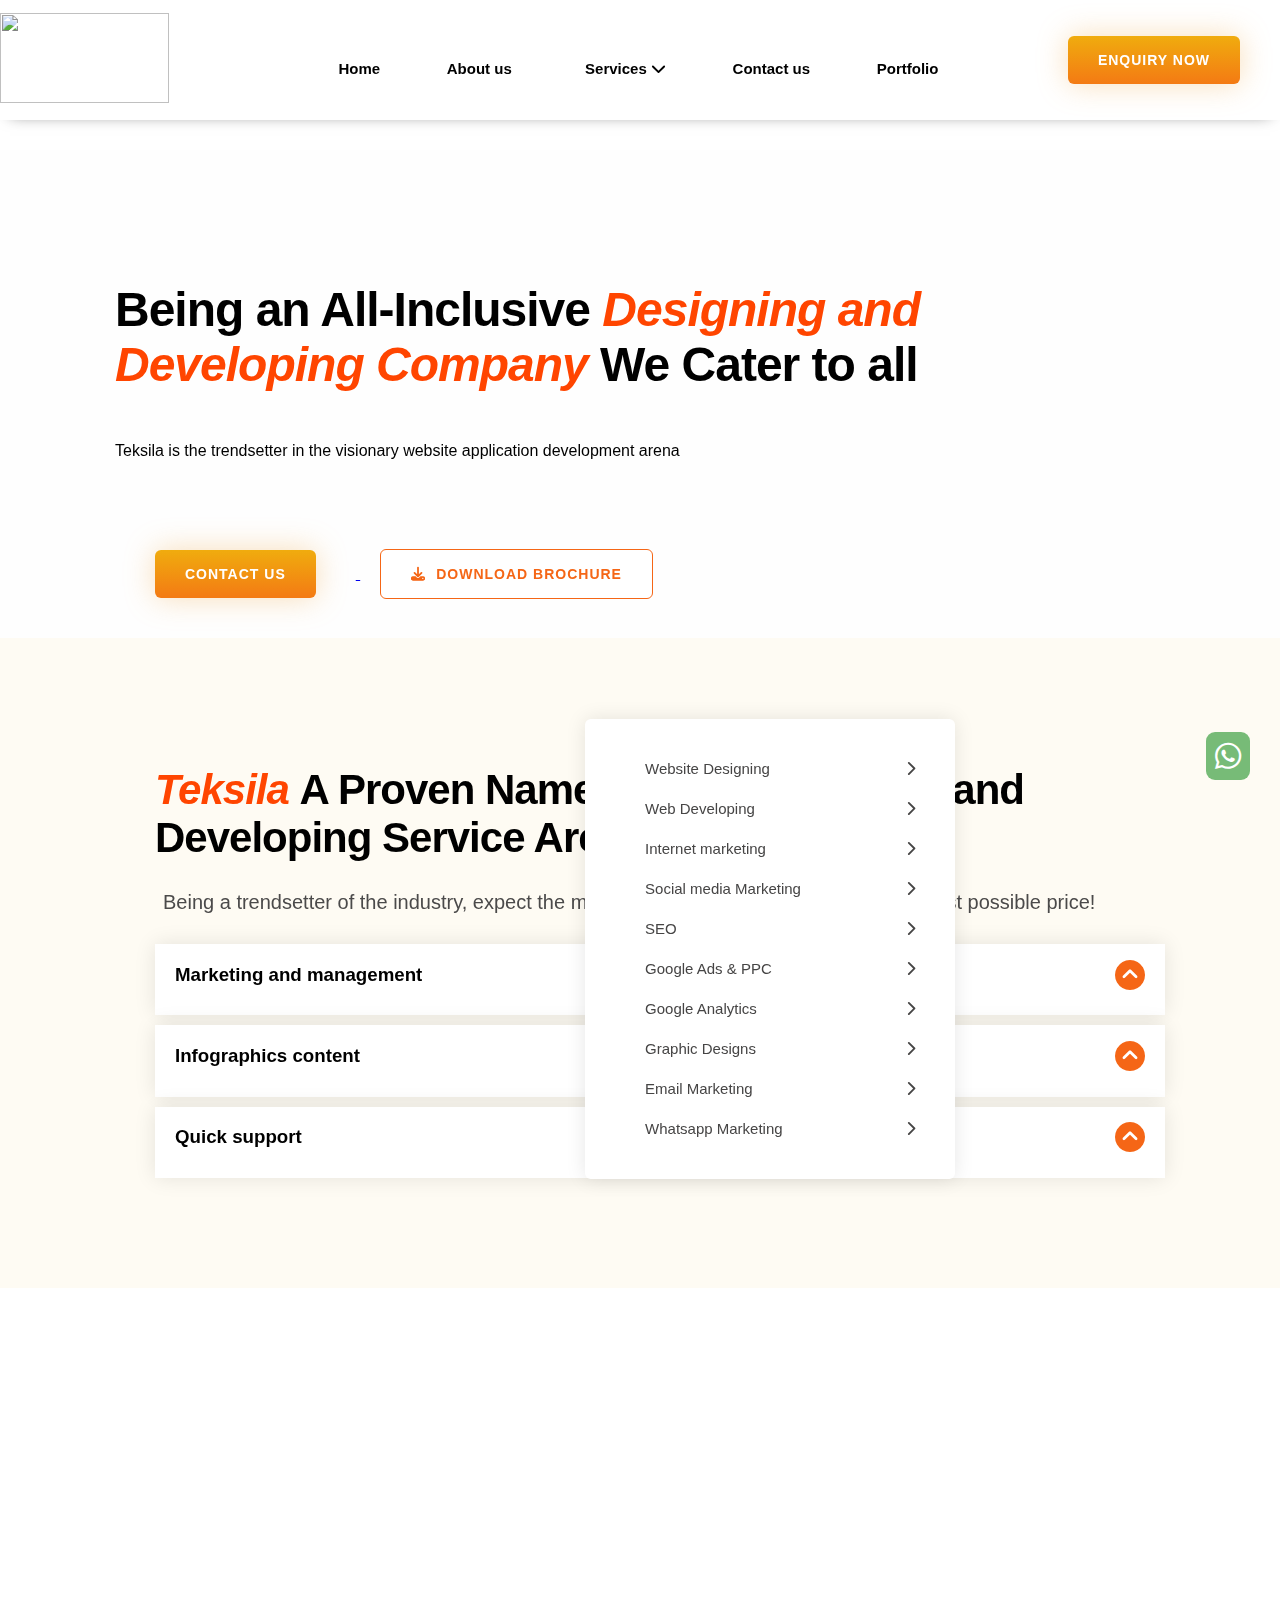
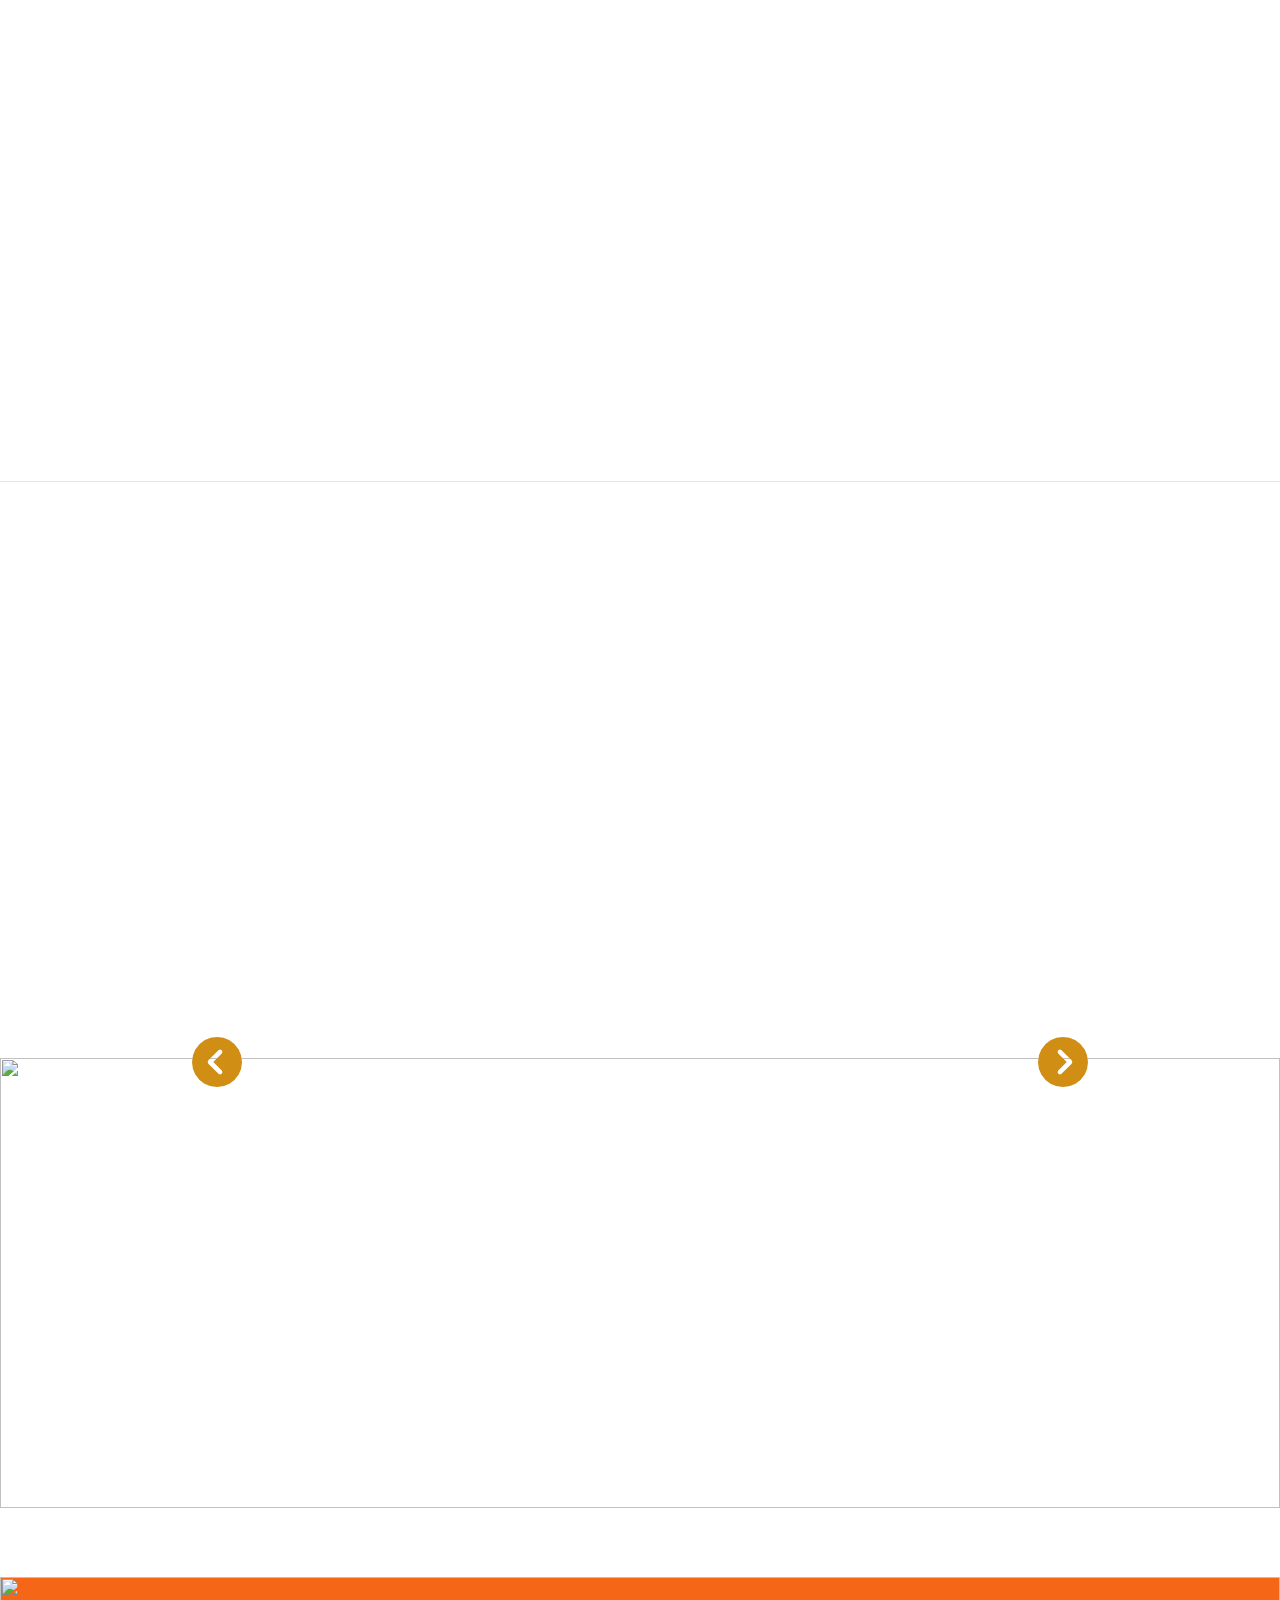
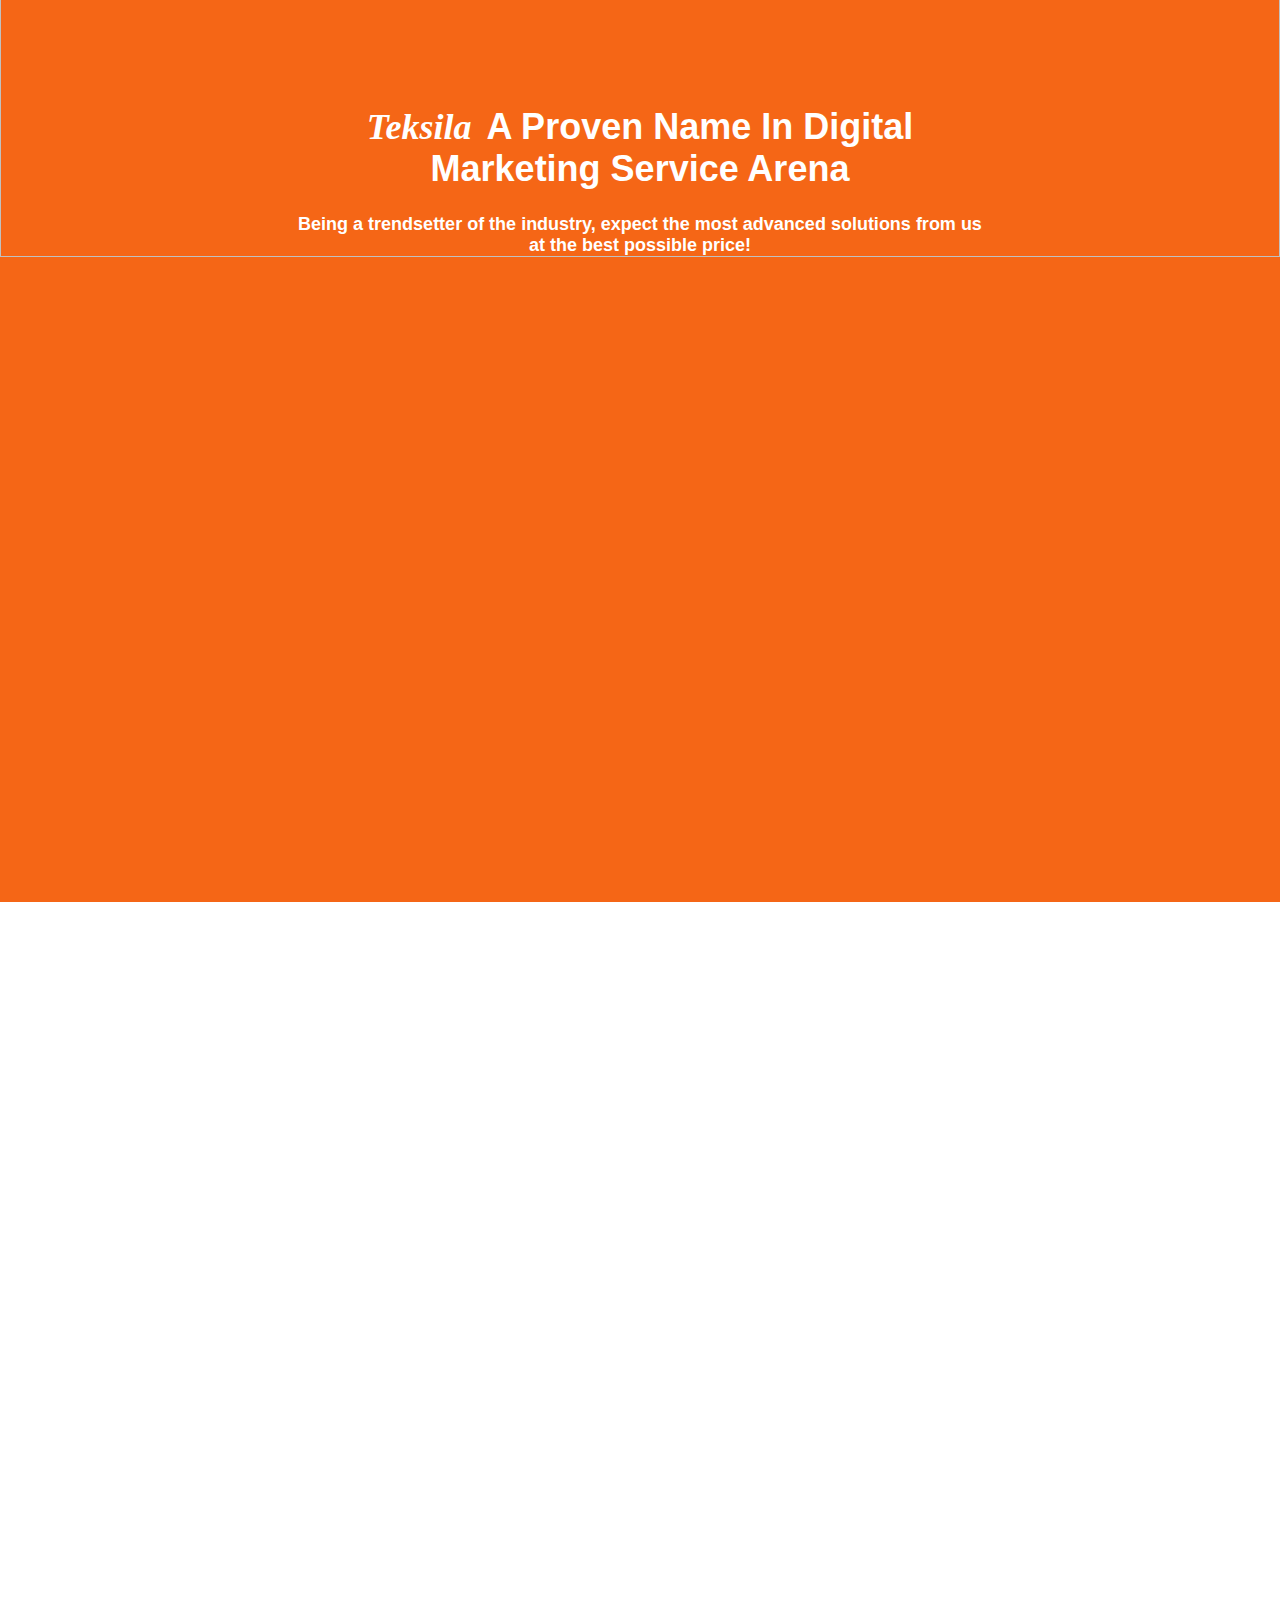
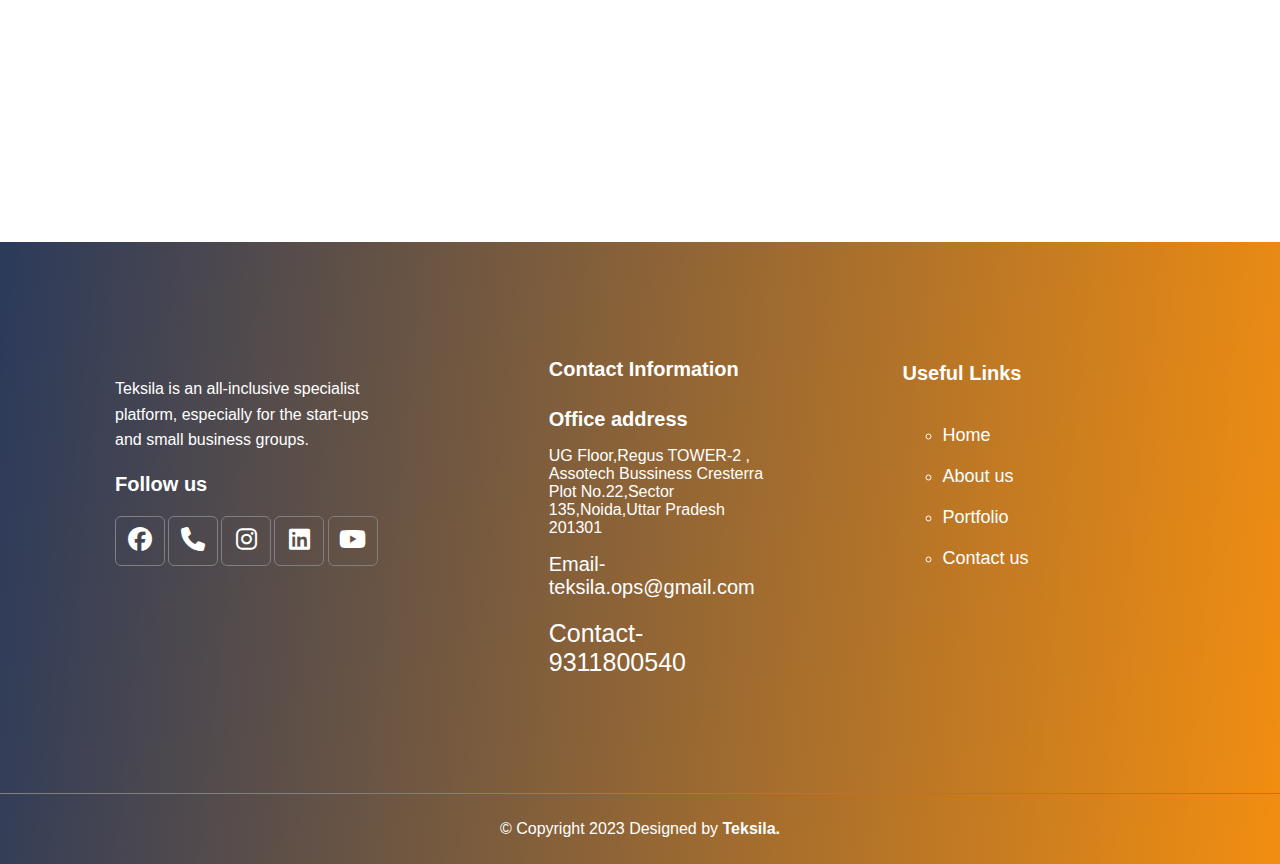
==== index.html @ 56133956 "comm" ====
<!DOCTYPE html>
<html lang="en">

<head>
    <meta charset="UTF-8">
    <meta name="viewport" content="width=device-width, initial-scale=1.0">
    <link rel="stylesheet" href="./Css/navbar.css">
    <link rel="stylesheet" href="https://cdnjs.cloudflare.com/ajax/libs/font-awesome/6.4.2/css/all.min.css">
    <link rel="stylesheet" href="Contactus.html">
    <link rel="stylesheet" href="https://unpkg.com/aos@next/dist/aos.css" />

    <title>Teksila</title>
</head>

<body>
    <nav class="navbar">
        <div class="navbar2">
            <a href="index.html" style="cursor: pointer;">
                <div class="logo">
                    <img src="./Images/Digital.png" alt="" width="10px" height="90px">
                </div>
            </a>
            <ul class="ul">
                <a href="index.html">

                    <li>Home</li>
                </a>
                <a href="About.html">

                    <li>About us</li>
                </a>
                <a href="">


                    <li class="services"><a href="">Services <i class="fa-solid fa-chevron-down"></i></a>

                        <ul class="subelements1">
                            <div class="element1"
                                style="display: flex;justify-content: space-between;align-items: center;width: 100%;">
                                <div class="elementsub">

                                    <div class="line" style="margin-right: 20px;">

                                    </div>
                                    <a href="">

                                        <li style="line-height: 40px;font-weight: lighter">Website Designing</li>
                                    </a>
                                </div>
                                <i class="fa-solid fa-chevron-right"></i>


                            </div>
                            <div class="element1"
                                style="display: flex;justify-content: space-between;align-items: center;width: 100%;">
                                <div class="elementsub">

                                    <div class="line" style="margin-right: 20px;">

                                    </div>
                                    <a href="">

                                        <li style="line-height: 40px;font-weight: lighter">Web Developing</li>
                                    </a>
                                </div>
                                <i class="fa-solid fa-chevron-right"></i>


                            </div>

                            <div class="element1"
                                style="display: flex;justify-content: space-between;align-items: center;width: 100%;">
                                <div class="elementsub">

                                    <div class="line" style="margin-right: 20px;">

                                    </div>
                                    <a href="">

                                        <li style="line-height: 40px;font-weight: lighter">Internet marketing</li>
                                    </a>
                                </div>
                                <i class="fa-solid fa-chevron-right"></i>


                            </div>
                            <div class="element1"
                                style="display: flex;justify-content: space-between;align-items: center;width: 100%;">
                                <div class="elementsub">

                                    <div class="line" style="margin-right: 20px;">

                                    </div>
                                    <a href="">

                                        <li style="line-height: 40px;font-weight: lighter">Social media Marketing</li>
                                    </a>
                                </div>
                                <i class="fa-solid fa-chevron-right"></i>


                            </div>
                            <div class="element1"
                                style="display: flex;justify-content: space-between;align-items: center;width: 100%;">
                                <div class="elementsub">

                                    <div class="line" style="margin-right: 20px;">

                                    </div>
                                    <a href="">

                                        <li style="line-height: 40px;font-weight: lighter">SEO
                                        </li>
                                    </a>
                                </div>
                                <i class="fa-solid fa-chevron-right"></i>


                            </div>
                            <div class="element1"
                                style="display: flex;justify-content: space-between;align-items: center;width: 100%;">
                                <div class="elementsub">

                                    <div class="line" style="margin-right: 20px;">

                                    </div>
                                    <a href="">

                                        <li style="line-height: 40px;font-weight: lighter">Google Ads & PPC</li>
                                    </a>
                                </div>
                                <i class="fa-solid fa-chevron-right"></i>


                            </div>
                            <div class="element1"
                                style="display: flex;justify-content: space-between;align-items: center;width: 100%;">
                                <div class="elementsub">

                                    <div class="line" style="margin-right: 20px;">

                                    </div>
                                    <a href="">

                                        <li style="line-height: 40px;font-weight: lighter">Google Analytics</li>
                                    </a>
                                </div>
                                <i class="fa-solid fa-chevron-right"></i>


                            </div>
                            <div class="element1"
                                style="display: flex;justify-content: space-between;align-items: center;width: 100%;">
                                <div class="elementsub">

                                    <div class="line" style="margin-right: 20px;">

                                    </div>
                                    <a href="">

                                        <li style="line-height: 40px;font-weight: lighter"> Graphic Designs
                                        </li>
                                    </a>
                                </div>
                                <i class="fa-solid fa-chevron-right"></i>


                            </div>
                          
                            <div class="element1"
                                style="display: flex;justify-content: space-between;align-items: center;width: 100%;">
                                <div class="elementsub">

                                    <div class="line" style="margin-right: 20px;">

                                    </div>
                                    <a href="">

                                        <li style="line-height: 40px;font-weight: lighter">Email Marketing</li>
                                    </a>
                                </div>
                                <i class="fa-solid fa-chevron-right"></i>


                            </div>
                            <div class="element1"
                                style="display: flex;justify-content: space-between;align-items: center;width: 100%;">
                                <div class="elementsub">

                                    <div class="line" style="margin-right: 20px;">

                                    </div>
                                    <a href="">

                                        <li style="line-height: 40px;font-weight: lighter">Whatsapp Marketing</li>
                                    </a>
                                </div>
                                <i class="fa-solid fa-chevron-right"></i>


                            </div>

                        </ul>
                    </li>

                </a>
                <a href="Contactus.html">

                    <li>Contact us</li>
                </a>
                <a href="portfoli.html">

                    <li>Portfolio</li>
                </a>
            </ul>
            <div class="menu" onclick="chanceslider()">
                <i class="fa-solid fa-bars"></i>
            </div>

            <div>

                <a href="Contactus.html">

                    <button class="button2 button">Enquiry Now</button>
                </a>
            </div>

        </div>
    </nav>
    <div class="bodybackground">
        <div class="block1info">


            <div class="text">
                <div class="totaltext">

                    <h1 data-aos="fade-right" data-aos-once="true">Being an All-Inclusive
                        <span style="font-style: italic;color: orangered;">

                            Designing and Developing Company
                        </span>
                        We Cater to all
                    </h1>
                </div>
                <div class="description" data-aos="fade-up" data-aos-easing="ease-in-out" data-aos-once="true">
                    <p>Teksila is the trendsetter in the visionary website application development arena</p>
                </div>
                <div class="contactinfo" data-aos="fade-up" data-aos-easing="ease-in-out" data-aos-once="true">
                    <a href="Contactus.html">

                        <button class="button2" style="margin: 40px;">Contact Us</button>
                        <a href="./Images/TEKSILA (Company Profile).pdf" style="cursor: pointer;">
                            <button class="button3 "><i class="fa-solid fa-download"
                                    style="padding-right: 10px;"></i>Download brochure</button>

                        </a>
                    </a>
                </div>
            </div>
            <div class="image" data-aos="fade-left" data-aos-once="true">
                <img src="https://techeor.in/images/banner.gif" alt="">

            </div>
        </div>
    </div>
    <div class="block2">
        <div class="block2info">
            <div class="block2image" data-aos="fade-right" data-aos-once="true">
                <img src="https://techeor.in/images/default-color/lms-software-img-2.png" alt="">
            </div>
            <div class="block2text" data-aos="fade-left" data-aos-once="true">
                <div class="block2heading">
                    <h1><span style="font-style: italic;color: orangered;">
                            Teksila
                        </span>
                        A Proven Name In Web Designing and Developing Service Arena</h1>
                </div>
                <p>
                    Being a trendsetter of the industry, expect the most advanced solutions from us at the best possible
                    price!
                </p>
                <div class="block2content">
                    <div class="infoblock2">
                        <div class="visible">
                            <div class="visibleregian">
                                <h3>Marketing and management</h3>
                                <div class="icons">

                                    <i class="fa-solid fa-circle-chevron-up"></i>
                                </div>
                            </div>
                            <p class="hiddingdata2">Enriched with a massive team of trained marketing and management
                                professionals, we guarantee massive lead generation.</p>
                        </div>

                        <div class="visible">
                            <div class="visibleregian">
                                <h3>Infographics content</h3>
                                <div class="icons">

                                    <i class="fa-solid fa-circle-chevron-up" onclick="visibilitybutton()"></i>
                                </div>
                            </div>
                            <p class="hiddingdata2">Make your business to a new high, powered by value-enriched
                                infographic contents along with premium Logo designing services.</p>
                        </div>
                        <div class="visible">
                            <div class="visibleregian">
                                <h3>Quick support</h3>
                                <div class="icons">

                                    <i class="fa-solid fa-circle-chevron-up" onclick="visibilitybutton()"></i>
                                </div>
                            </div>
                            <p class="hiddingdata2">Our dedicated team of customer support remains 24 x 7 available for
                                the swiftest response.</p>
                        </div>
                    </div>

                </div>
            </div>
        </div>
    </div>
    <div class="block3">
        <div class="card3" data-aos="fade-up" data-aos-once="true">
            <div class="block3image">
                <img src="https://techeor.in/images/default-color/icon-2.svg" alt="">
            </div>
            <div class="block3heading">
                <h4 style="text-align: center;">Your Growth, Our Priority</h4>
            </div>
            <div class="block3p">
                <p style="text-align: center ;">
                    We believe we can only grow when our customers grow. Thus, we take utmost care for our clients
                    projects and their result.
                </p>
            </div>
        </div>
        <div class="card3" data-aos="fade-up" data-aos-once="true" data-aos-once="true">
            <div class="block3image">
                <img src="https://techeor.in/images/default-color/icon-2.svg" alt="">
            </div>
            <div class="block3heading">
                <h4 style="text-align: center;">Transparent Workflow</h4>
            </div>
            <div class="block3p">
                <p style="text-align: center ;">
                    Our powerfull CRM allowes you to work with our team, you can track the project status and know the
                    progress of your website </p>
            </div>
        </div>
        <div class="card3" data-aos="fade-up" data-aos-once="true" data-aos-once="true">
            <div class="block3image">
                <img src="https://techeor.in/images/default-color/icon-24.svg" alt="">
            </div>
            <div class="block3heading">
                <h4 style="text-align: center;">Upgraded Technologies
                </h4>
            </div>
            <div class="block3p">
                <p style="text-align: center ;">
                    We regularly provide training to our team for new technologies in the domain so we work and deliver
                    with perfection. </p>
            </div>
        </div>
        <div class="card3" data-aos="fade-up" data-aos-once="true" data-aos-once="true">
            <div class="block3image">
                <img src="https://techeor.in/images/default-color/icon-25.svg" alt="">
            </div>
            <div class="block3heading">
                <h4 style="text-align: center;">Deliver With Perfection</h4>
            </div>
            <div class="block3p">
                <p style="text-align: center ;">
                    Our team of expert designers, developers & digital marketeers work together to deliver stunning
                    projects for your business </p>
            </div>
        </div>
    </div>
    <div class="block4">
        <div class="block42">

            <div class="block4image" data-aos="fade-right" data-aos-once="true">
                <img src="https://techeor.in/images/default-color/erp-mobileapp-features.png" alt="">
            </div>
            <div class="block4content" data-aos="fade-right" data-aos-once="true">
                <h1>Website &
                    App <span style="color: orangered;font-style: italic;">

                        Development
                    </span>
                </h1>
                <p>Helping millions of small and large businesses around the world Teksila belongs to the list of the
                    best Android app development company. With our unique solutions, we help businesses provide better
                    customer-oriented services. We help power up and run millions of Android systems run in various
                    companies and organizations starting from business uses to scientific and research purposes.</p>
            </div>
        </div>
    </div>
    <div class="block5">
        <div class="block5background">
            <img src="./Images/half-circle-bg.png" alt="">

        </div>
        <div class="block5container">
            <h1>OUR Portfolio, OUR Pride</h1>
            <h3>View Complete Showcase</h3>
            <div class="blockiamges" data-aos="zoom-out" data-aos-once="true">

                <img class="img" src="https://techeor.in/images/laptop-screen.png" alt="">
                <img class="corosalimage" name="slide" src="" alt="notloading">

            </div>
            <div class="iconsforcorosal">
                <i class="fa-solid fa-circle-chevron-left" onclick="changeI()"></i>
                <i class="fa-solid fa-circle-chevron-right" onclick="changej()"></i>
            </div>
        </div>
    </div>
    <div class="block6">
        <div class="block5background2">
            <img src="./Images/half-circle-bg.png" alt="">
        </div>
        <div class="block6content">
            <div class="block6info">
                <h1><span class="span" style="color: white; margin-right: 15px;">Teksila</span>A Proven Name In Digital
                    Marketing Service Arena</h1>
                <p>Being a trendsetter of the industry, expect the most advanced solutions from us at the best possible
                    price!</p>
            </div>

            <div class="boxes">
                <div class="innerbox" data-aos="fade-up" data-aos-once="true">
                    <h4>Strategy & Research</h4>
                    <p>Each of the strategies we employ is backed by extensive research and explicit data.</p>
                </div>
                <div class="innerbox" data-aos="fade-up" data-aos-once="true">
                    <h4>Reports & Analytics</h4>
                    <p>We use the most advanced analytic tools to deliver an impeccable report.</p>
                </div>
                <div class="innerbox" data-aos="fade-up" data-aos-once="true">
                    <h4>Managment & Marketing</h4>
                    <p>Enriched with a massive team of trained marketing and management professionals, we guarantee
                        massive lead generation..</p>
                </div>
                <div class="innerbox" data-aos="fade-up" data-aos-once="true">
                    <h4>Infographics Content</h4>
                    <p>Make your business to a new high, powered by value-enriched infographic contents along with
                        premium Logo designing services.</p>
                </div>
                <div class="innerbox" data-aos="fade-up" data-aos-once="true">
                    <h4>Media Promotion</h4>
                    <p>Connect with the best Digital Marketing Company, for a whole range of media promotions with the
                        top platforms.</p>
                </div>
                <div class="innerbox" data-aos="fade-up" data-aos-once="true">
                    <h4>Quick Support</h4>
                    <p>Our dedicated team of customer support remains 24 x 7 available for the swiftest response.</p>
                </div>
            </div>

        </div>
    </div>
    <div class="indexblock7">
        <div class="indexblock7content">
            <h1>Happy Clients <span class="span" style="color: white;">Feedback</span></h1>
            <p class="p1">Client accomplishment is the biggest asset for us.</p>
        </div>
    </div>
    <!-- thasdfkasdhfasd -->
    <div class="gallery-wrap" data-aos="fade-up" data-aos-once="true"
        style="margin-top: -70px;display: flex;flex-direction: column;">


        </button>
        <div class="gallery">
            <div class="div">
                <span>
                    <div class="indexcards">
                        <p class="para">
                            "Working with Teksila has been a game-changer for our business.
                        </p>
                        <h3 style="text-align: center;font-weight: bolder;">Dr Rohit Pandey</h3>
                        <p style="color: gray;padding: 5px;font-size: 12px;line-height: 30px;"> Doctor </p>

                        <p></p>
                        <div class="symbol">


                            <img src="https://teksila.in/wp-content/uploads/2023/10/53fc69b6-d1b1-4820-b250-10ce3fd4f92e.jpg"
                                alt="" width="60px" height="60px">

                        </div>
                    </div>
                </span>

                </span>
                <span>
                    <div class="indexcards">
                        <p class="para">I hired Teksila for their Website Development services, and I'm thrilled with
                            the outcome.</p>
                        <h3 style="text-align: center;font-weight: bolder;">CA Karan Shaw</h3>
                        <p style="color: gray;padding: 5px;font-size: 12px;line-height: 30px;"> Chartered Accountant</p>

                        <p></p>
                        <div class="symbol">


                            <img src="https://teksila.in/wp-content/uploads/2023/10/9366b099-e84b-40c8-89ff-8b6a9e908f6f.jpg"
                                alt="" width="60px" height="60px">

                        </div>
                    </div>
                </span>
                <span>
                    <div class="indexcards">
                        <p class="para">"I can't thank Teksila enough for their exceptional website development
                            services. </p>
                        <h3 style="text-align: center;font-weight: bolder;">Swarnjeet Singh</h3>
                        <p style="color: gray;padding: 5px;font-size: 12px;line-height: 30px;"> Director Simsun Private
                            Limited </p>


                        <div class="symbol">


                            <img src="https://teksila.in/wp-content/uploads/2023/10/217ed5dd-675d-4953-9811-8ddf39fecfcf.jpg"
                                alt="" width="60px" height="60px">

                        </div>
                    </div>
                </span>
               
                <span>
                    <div class="indexcards">
                        <p class="para">
                            "Website development services in teksila is very good" </p>
                        <h3 style="text-align: center;font-weight: bolder;">Manoj Singh</h3>
                        <p style="color: gray;padding: 5px;font-size: 12px;line-height: 30px;">Director Radiant India
                            Multitrade Private Limited</p>
                        <div class="symbol">


                            <img src="https://teksila.in/wp-content/uploads/2023/10/72640716-a6bc-44e5-9fb4-dcbae23e86de.jpg"
                                alt="" width="60px" height="60px">

                        </div>
                    </div>
                </span>
                <span>
                    <div class="indexcards">
                        <p class="para">
                            "The Website development services provided by Teksila have been a revelation for our brand.
                        </p>
                        <h3 style="text-align: center;font-weight: bolder;">Neha Jaiswal</h3>
                        <p style="color: gray;padding: 5px;font-size: 12px;line-height: 30px;">Director & CO-FOUNDER</p>


                        <div class="symbol">


                            <img src="https://teksila.in/wp-content/uploads/2023/10/NEHA-JAI.jpg" alt="" width="60px"
                                height="60px">

                        </div>
                    </div>
                </span>
            </div>
            <!-- <div class="div">
            <span>
                <div class="indexcards">
                    <p class="para">Professional Designer and developer Excelent Service Professional Designer and developer Excelent Service</p>
                    <h3 style="text-align: center;font-weight: bolder;">Anant singh</h3>
                    <div class="symbol">
        
                        <p class="circle">"</p>
                    </div>
                </div>
            </span>
            <span>
                <div class="indexcards">
                    <p class="para">Professional Designer and developer Excelent Service Professional Designer and developer Excelent Service</p>
                    <h3 style="text-align: center;font-weight: bolder;">Anant singh</h3>
                    <div class="symbol">
        
                        <p class="circle">"</p>
                    </div>
                </div>
            </span>
            <span>
                <div class="indexcards">
                    <p class="para">Professional Designer and developer Excelent Service Professional Designer and developer Excelent Service</p>
                    <h3 style="text-align: center;font-weight: bolder;">Anant singh</h3>
                    <div class="symbol">
        
                        <p class="circle">"</p>
                    </div>
                </div>
            </span>
        </div> -->
        </div>
        <div class="iconsfortestimonals" style="display: flex;">
            <i class="fa-solid fa-circle-chevron-left" id="backBtn"></i>

            <i class="fa-solid fa-circle-chevron-right" id="nextBtn"></i>
        </div>


    </div>
    <!-- sscokashdfkja -->

    <div class="slidebar" id="slidebar">
        <ul>
            <div class="wrongicon" onclick="wrong()">
                <i class="fa-solid fa-xmark"></i>
            </div>
            <li><a href="index.html">Home</a></li>
            <li><a href="About.html">About Us</a></li>
            <li><a href="">Services</a></li>
            <li><a href="Contactus.html">Contact Us</a></li>
            <li><a href="portfoli.html">Portfolio</a></li>

            <a href=""><button class="button2">Enquiry</button></a>

        </ul>
    </div>

    <div class="footer">
        <div class="footer2">
            <div class="footerblock1 fblock">
                <div class="footerlogo">
                    <img src="./Images/Digital.png" alt="">
                </div>
                <div class="footerinfo">
                    <p>Teksila is an all-inclusive specialist platform, especially for the start-ups and small business
                        groups.</p>
                </div>
                <div class="footerfollow">
                    <h3 class="contact">
                        Follow us
                    </h3>
                    <div class="social">
                        <a href="https://www.facebook.com/teksila.in">
                            <div class="facebook">

                                <i class="fa-brands fa-facebook"></i>
                            </div>
                        </a>
                        <a href="tel:7428376300">
                            <div class="facebook">
                                <i class="fa-solid fa-phone"></i>
                            </div>
                        </a>
                        <a href="https://www.instagram.com/teksila.in/?igshid=YTQwZjQ0NmI0OA%3D%3D">

                            <div class="facebook">
                                <i class="fa-brands fa-instagram"></i>
                            </div>
                        </a>
                        <a href="">
                            <div class="facebook">
                                <i class="fa-brands fa-linkedin"></i>
                            </div>
                        </a>
                        <a href="">
                            <div class="facebook">
                                <i class="fa-brands fa-youtube"></i>
                            </div>
                        </a>

                    </div>
                </div>
            </div>
            <div class="footerblock2 fblock">
                <ul>
                    <li class="contact">Contact Information</li>
                    <li>
                        <h4 class="contact">Office address</h4>
                        <p class="pOffice">UG Floor,Regus TOWER-2 , Assotech Bussiness Cresterra Plot No.22,Sector
                            135,Noida,Uttar Pradesh 201301</p>
                    </li>
                    <li class="email">Email-teksila.ops@gmail.com</li>
                    <li class="number">
                        Contact-9311800540
                    </li>


                </ul>

            </div>
            <div class="footerblock3 fblock">
                <h3 class="contact">Useful Links</h3>
                <ul class="division3">
                    <a href="index.html">

                        <li>Home</li>
                    </a>
                    <a href="About.html">

                        <li>About us</li>
                    </a>
                    <a href="portfoli.html">

                        <li>Portfolio</li>
                    </a>
                    <a href="Contactus.html">

                        <li>Contact us</li>
                    </a>
                </ul>
            </div>
        </div>
        <div class="copyright">
            <p>© Copyright 2023 Designed by <span style="font-weight: bold;">Teksila.</span></p>
        </div>

    </div>
    <a href="https://wa.me/9311800540?text=Hii">
        <div class="whatsapp">
            <i class="fa-brands fa-whatsapp"></i>
        </div>
    </a>
    <button onclick="topFunction()" id="myBtn" title="Go to top"><i class="fa-solid fa-arrow-up"></i></button>
    <script>

        var togglebutton = true;
        var i = 0;
        var images = [];
        var time = 3000;
        images[0] = './Images/web2.png';
        images[1] = './Images/web1.png';
        images[2] = '/Images/web3.png';
        images[3] = '/Images/web4.png';
        images[4] = '/Images/web5.png';
        function changeI() {
            if (i < images.length - 1) {
                i++;
            }
            else {
                i = 0;

            }

            document.slide.src = images[i];
            console.log(i);
        }
        function changej() {
            if (i > 0) {
                i--;
            }
            else {
                i = images.length - 1;
            }

            document.slide.src = images[i];
            console.log(i);
        }
        function changeImg() {

            document.slide.src = images[i];
            if (i < images.length - 1) {
                i++;
            }
            else {
                i = 0;

            }
            setTimeout("changeImg()", time);
        }

        let scrollContainer = document.querySelector(".gallery");
        let backBtn = document.getElementById("backBtn");
        let nextBtn = document.getElementById("nextBtn");

        nextBtn.addEventListener("click", () => {
            scrollContainer.style.scrollBehavior = "smooth";
            scrollContainer.scrollLeft += 1100;
        })
        backBtn.addEventListener("click", () => {
            scrollContainer.style.scrollBehavior = "smooth";
            scrollContainer.scrollLeft -= 1100;
        })

        //feedback
        var acc = document.getElementsByClassName('visible');
        // console.log(acc);
        var i;
        for (i = 0; i < acc.length; i++) {
            acc[i].addEventListener("click", function () {
                this.classList.toggle("active");
                this.parentElement.classList.toggle("active")
                var pannel = this.children[1];
                console.log(pannel);

                if (pannel.style.display == "block") {
                    pannel.style.display = "none";
                }
                else {
                    pannel.style.display = "block";
                }
            })

        }

        window.onload = changeImg;



    </script>
    <script src="index.js"></script>
    <script src="https://unpkg.com/aos@next/dist/aos.js"></script>
    <script>
        AOS.init({
            duration: 1700
        });
    </script>

</body>

</html>
---- Css/navbar.css ----
body{
    font-family:'source sans Pro',sans-serif;
    margin: 0;
}
.navbar2{
    display: flex;
    max-width: 1200px;
    margin: auto;
    height: 120px;
    /* background-color: green; */
    align-items: center;
    justify-content: space-between;
    z-index: 2000;

}
.navbar{
    position: fixed;
    box-shadow: 0 4px 15px -10px rgba(0,0,0,.6);
    width: 100%;
    top: 0;
    
    z-index: 100;
    background-color: white;
}
.ul{
    display: flex;
    list-style: none;
    align-items: center;
    justify-content: space-between;
    width: 600px;
    /* background-color: red; */
    font-size: 17px;
    margin-bottom: 0;
    height: 100%;
}
.logo img{
    width: 250px;
}
.ul li{
    display: flex;
    align-items: center;
    justify-content: space-between;
    display: block;
    font-size: 15px;
    line-height: 100px;
    color: var(--menu-link-color);
    -webkit-transition: all 0.4s ease;
    transition: all 0.4s ease;
    font-weight: 600;
    font-family: Verdana, Geneva, Tahoma, sans-serif;
}
.button2{
    padding: 7px;
    border: none;
    /* background-color: orange; */
    color: white;
    font-weight: bold;
    background-image: linear-gradient(to bottom, #f0ac0e 0%, #f56616 100%);
    font-size: 14px;
    letter-spacing: 1px;
    text-transform: uppercase;
    font-weight: 800;
    padding: 0px 30px;
    line-height: 48px;
    -webkit-border-radius: 6px;
    border-radius: 6px;
    box-shadow: 0px 0px 30px 0px rgba(240, 172, 80, 0.4);
    background-size: auto 140%;
    cursor: pointer;

}
.button3{
    padding: 7px;
    border: none;
    /* background-color: orange; */
    color: white;
    background-color: white;
    font-weight: bold;
    color: #f56616;
    border: 1px solid #f56616;
    font-size: 14px;
    letter-spacing: 1px;
    margin-left: 20px;
    text-transform: uppercase;
    font-weight: 800;
    padding: 0px 30px;
    line-height: 48px;
    -webkit-border-radius: 6px;
    border-radius: 6px;
    /* box-shadow: 0px 0px 30px 0px rgba(240, 172, 80, 0.4); */
    background-size: auto 140%;
}
.button3:hover{
    background-color: #f56616;
    color: white;
    transition: all 0.5s ease;
}
ul a{
    text-decoration: none;
    color: var(--menu-link-color);
}
ul a:hover{
    color: orange;
}
.bodybackground{
    background-color: #fefefe;
    background-image: url('https://techeor.in/images/bg-5.png   ');
    background-position: center center;
    background-size: 100% auto;
    background-repeat: no-repeat;
    margin-top: 150px;
}
.block1info{
    display: flex;
    max-width: 1200px;
    margin: auto;
}
.block1info{
    padding-top: 100px;
}
.image img{
    width: 600px;
}
.totaltext h1 {
        font-family: 'Source Sans Pro', sans-serif;
        font-size: 48px;
        font-weight: bold;
        color: var(--heading-text-color);
        letter-spacing: -1px;
        margin-bottom: 18px;
    }
.description{
    margin: 50px 0px;
}
.block2{
    background-color: #fefbf3;

}
.block2info{
    max-width: 1200px;
    display: flex;
    margin: auto;
    padding-top: 100px;
    padding-bottom: 100px;
    font-family:'source sans Pro',sans-serif;
}
.block2info h1{
    font-family: 'source sans Pro',sans-serif;
    font-size: 42px;
    font-weight: bold;
    color: var(--heading-text-color);
    letter-spacing: -1px;
    margin-bottom: 18px;
}
.block2text p{
    font-size: 20px;
    line-height: 1.6rem;
    color: rgb(75, 74, 74);
    padding: 8px 8px;
}
.block2image{
    padding-right: 20px;
}
.block2text{
    padding-left: 20px;
}
.visibleregian{
    
    display: flex;
    align-items: center;
    justify-content: space-between;
    font-size: 16px;
    font-family:'source sans Pro',sans-serif;
    margin-bottom: 10px;


}
.hiddingdata{
   display: visible;
   transform: 4000ms;
}

.visible{
    background-color: white;
    padding: 1px 20px;
    box-shadow: 0px 0px 20px 0px rgba(0, 0, 0, 0.1);
    margin-bottom: 10px;
}
.icons i{
    font-size: 30px;
    color: #f56616;
}
.block3{
    display: flex;
    flex-wrap: wrap;
    justify-content: space-between;
    max-width: 1200px;
    margin: auto;
    font-family:'source sans Pro',sans-serif;
    padding: 100px 0px;

}
.card3{
    width: 15%;
    border-radius: 15px;
    /* background-color: green; */
    padding: 30px 40px;
    box-shadow: 0px 0px 20px 0px rgba(0, 0, 0, 0.1);
    position: relative;
}
.card3::after{
    content: '';
    position: absolute;
    bottom: 0;
    left: 0;
    width: 100%;
    z-index: -10;
    height: 0;
    transition: 350ms ease-in-out;
    background:  linear-gradient(to bottom, #f0ac0e 0%, #f56616 100%);
    border-radius: 15px;
}
.card3:hover{
    color: white;
}
.card3:hover::after{
    height: 100%;
}
.block3image img{
    max-width: 90px;
}
.block3image {
    display: flex;
    align-items: center;
    justify-content: center;

}
.block3 p{
  
    font-size: 14px;
    line-height: 1.6rem;
}
.block3heading h4{
    font-size: 24px;
}
.block4{
    border-top: 1px solid rgb(239, 227, 227);
 
}
.block42{
    max-width: 1200px;
    margin: auto;
    display: flex;
    padding: 100px 0;

}
.block4image{
    padding-right: 40px;
}
.block4content{
    width: 50%;
    padding-left: 40px;
    display: flex;
    flex-direction: column;
    align-items: center;
    justify-content: center;

}
.block4content h1{
    font-size: 42px;
    line-height: 1.6;
    position: relative;
}
/* .block4content h1::after{
    content: "";
    position: absolute;
    width: 60px;
    height: 5px;
    left: 0;
    bottom: -20px;
    
    background:  linear-gradient(to bottom, #f0ac0e 0%, #f56616 100%);
} */
.block4content p{
    line-height: 1.6;
}
.block5background img{
 
    width: 100%;
    height: 450px;
}
.block5{
    display: flex;
    flex-direction: column;
    justify-content: center;
    padding-bottom: 40px;
}
.block5container .img{
    width: 1123px;
    height: auto;
}
.block5container{
    display: flex;
    flex-direction: column;
    align-items: center;
    justify-content: center;
}
.block5container h1{
    font-size: 42px;
    font-weight: bold;
    color: white ;
}
.block5container h3{
    color: white;
}
.block5container{
    margin-top: -350px;
}
.blockiamges{
    position: relative;
    display: flex;
    align-items: center;
    justify-content: center;
    flex-direction: column;
}

.block6{
    background-color: #f56616;
}
.block5background2 img{
    width: 100%;
    height: 280px;
}
.span{
        font-family: 'Alegreya', serif;
        font-style: italic;
        color: #f56616;


}
.block6info{
    font-family: 'Source Sans Pro', sans-serif;
    font-size: 18px;
    font-weight: bold;
    max-width: 700px;
    color: #fff;
    text-align: center;
}
.block6content{
    max-width: 1200px;
    margin: auto;
    display: flex;
    flex-direction: column;
    align-items: center;
    justify-content: center;
    margin-top: -180px;
}
.innerbox{
    background: rgba(254,251,243,0.08);
    padding: 40px 30px;
    transition: all 400ms ease-in-out;
    cursor: pointer;
    border-radius: 6px;
    color: white;
    width: 25%;
    margin-bottom: 50px;
}
.innerbox h4{
    font-weight: bolder;
    font-size: 20px;
}
.innerbox:hover{
    transform: 100ms;
    box-shadow: 0px 0px 28px rgb(86, 83, 83);

 
}
.boxes{
    display: flex;
    flex-wrap: wrap;
    justify-content: space-between;
    padding-top:40px ;
    

}
.footer{
    background: linear-gradient(-84deg, #f28e11 0%, #2b3a5b 100%);
}
.footer2{
    display: flex;
    max-width: 1200px;
    margin: auto;
    color: #fff;
    justify-content: space-between;
    padding:100px 0px;
}
.footerlogo img{
    max-width: 185px;
}
.footerinfo{
    line-height: 1.6;
}
.fblock{
    width: 25%;
}
.copyright{
    padding: 10px 30px;
    text-align: center;
    border-top: 1px solid gray;
    color: white;
}
.footerblock2 ul{
    list-style: none;
}
.contact{
    font-size: 20px;
    font-weight: bold;
}
.pOffice{
    position: relative;
    margin-top: -10px;
}
.email{
    font-size: 20px;
    margin-bottom: 20px;
}
.number{
    font-size: 25px;
}
.division3 li{
    padding-top: 20px;
    font-size: 18px;
    list-style: circle;
}
.facebook{
    line-height: 46px;
    width: 48px;
    height: 48px;
    /* display: flex;
    align-items: center;
    justify-content: center; */
    font-size: 24px;
    -webkit-border-radius: 6px;
    border-radius: 6px;
    text-align: center;
    border: 1px solid gray;
    position: relative;
    overflow: hidden;
    z-index: 10;

}
.facebook i{
    position: relative;
    z-index: 100;
}
.social{
    display: flex;
    justify-content: space-between;
}

.facebook::after{
    content: "";
    position: absolute;
    width: 100%;
    height: 0;
    bottom: 0;
    z-index: 0;
    left: 0;
    transition: 100ms;
    
    background-color: gray;
} 
.facebook:hover::after{
    height: 100%;
}
.corosalimage{
    width: 725px;
    height: 389px;
    position: relative;
    top: -538px;
    bottom: 30;
}
.iconsforcorosal{
    display: flex;
    align-items: center;
    margin-top: -230px;
    position: relative;
    z-index: 20 ;
    width:70%;
    justify-content: space-between;

}
.iconsforcorosal i{
    cursor: pointer;
    position: relative;
    top: -450px;
    font-size: 50px;
        
    color: rgb(208, 142, 21)
    
    
}
.indexblock7{
    background-image: url('https://techeor.in/images/default-color/bg-2.jpg');
    background-position: center;
    color: white;
    height: 400px;
}
.indexblock7content{
    max-width: 1200px;
    margin: auto;
   
    
    display: flex;
    flex-direction: column;
    padding-top: 70px;
}
.indexblock7content h1{
    font-size: 42px;
}
.p1{
    font-size: 20px;

}
.indeblockcards{
    display: flex;
    align-items: center;
    justify-content: space-between;
    max-width: 1200px;
    margin: auto;
    padding: 100px 0px;
    position: relative;
    top: -200px;
    z-index: 10;
}
.indexcards .para{
    color: gray;
    font-size: 15px;
    line-height: 1.6;
    text-align: center;
    padding: 30px 40px;
    display:flex;
    align-items: center;
    justify-content: center;
}
.indexcards{
    width: 300px;
    height: 294px;
    display: flex;
    flex-direction: column;
    align-items: center;
    justify-content: center;
    box-shadow: 0px 0px 20px 0px rgba(0, 0, 0, 0.1);
    padding: 0;
    position: relative;
    text-align: center;
    background-color: white;
    border-radius: 6px;
}

.symbol{
    width: 60px;
    height: 60px;
    background:  linear-gradient(to bottom, #f0ac0e 0%, #f56616 100%);
    font-size: 30px;
    color: white;
    display: flex;
    align-items: center;
    justify-content: center;
    border-radius: 50%;
    position: relative;
    bottom: -15px;
}
.symbol img{
    border-radius: 50%;
}
.gallery-wrap{
    position: relative;
    top:0;
    margin-top: -70px;
}
/* .services{
    position: relative;
}
.services2{
    list-style: none;
    background: white;
    width: 200px;
    height: auto;
    position: absolute;
    z-index: -10000;
    top:90px;
    line-height:30px;
    padding: 30px 40px;
    box-shadow: 0px 0px 20px 0px rgba(0, 0, 0, 0.1);
    border-radius: 6px;
    color: rgb(65, 63, 63);
    
    /* height: 0; */
   /* transform: 1000ms;
   
    transform: translatey(-600px);

    
}
.servicecontent li{
    margin-top: -40px;

}

.services:hover .services2{
    transform: translateY(0);
    transition: ease-in-out ;


}
.line{
    position: relative;
    height: 7px;
    width: 60px;
    top: 0px;
    background:linear-gradient(to bottom, #f0ac0e 0%, #f56616 100%) ;
}
.line2{
    display: none;
}
.subhover:hover .line2{
    display: flex;
} */
.network{
    display: flex;
    flex-direction: column;
    align-items: center;
    margin-top: 120px;
   
}
.services{
    line-height: 10px;
    position: relative;
    margin-left: -60px;
    
}
.subelements1{
    position: absolute;
    background-color: red;
   
    width: 290px;
    height: auto;
    padding: 30px 40px;
    display: flex;
    flex-direction: column;
    align-items: center;
    background-color: white;
    box-shadow: 0px 0px 20px 0px rgba(0, 0, 0, 0.1);
    transform: translateY(600px);
    border-radius: 6px;
    color: rgb(70, 69, 69);
    font-weight: lighter;
    


}
.services:hover .subelements1{
    transform: translateY(0);
    transition: 500ms;
}
.subelements1{
    line-height: 20px;
}
.line{
    position: relative;
    height: 7px;
    width: 60px;
    top: 0px;
    background:linear-gradient(to bottom, #f0ac0e 0%, #f56616 100%) ;
    margin-right: 10px;
}
.elementsub{
    display: flex;
    align-items: center;
    justify-content: center;
}
.element1{
    display: flex;
    justify-content: space-between;
}
.line{
    
   
    width: 0px;
}

.elementsub:hover .line{
    transform: translateX(0);
    width: 60px;
  

    transition: 200ms;
}
.menu{
    font-size: 30px;
            color: rgb(39, 38, 38);
            margin-left: 160px;
            cursor: pointer;
    display: none;
}
@media(max-width:1300px){
   
    .navbar2{
        margin:0px 40px;
        
    }
    .logo img{
        width: 200px;
        margin-left: -40px;
    }
    .block1info{
        max-width: 1050px;
        margin: auto;
    }
    .block2info{
        max-width: 1050px;
        margin: auto;
    }
    .block3{
        max-width: 1050px;
    }
    .card3{
        width: 20%;
    }
    .block5container .img {
        width: 914px;
        height: auto;
    }
    .corosalimage{
        width: 589px;
        height: 392px;
        top: -450px;
    }
    .block42{
        max-width: 1050px;
        margin: auto ;
    }
    .footer2{
        max-width: 1050px;
    }
    .indexblock7content{
        max-width: 1000px;
        margin: auto;
    }
}
@media(max-width:1200px){
    .totaltext h1{
        font-size: 40px;
    }
     .block1info{
        max-width: 950px;
        margin: auto;
    }
    .image img{
        width: 500px;
       
    }
    .block2image img{
        width: 500px;
    }
    .block2heading h1{
        font-size: 35px;
    }
    .block3{
        max-width: 1000px;
    }
    .footer2{
        max-width: 900px;
    }
}
@media(max-width:1150px){
    .button{
        font-size: 12px;
        line-height: 30px;
        margin-left: 30px;
    }
    .block4image img{
        width: 400px;
    }
    .block42{
        max-width: 900px;
    }
   .indeblockcards{
    display: none;
   }
   .indexblock7content{
    max-width: 700px;
    margin: auto;
}

    
}
@media(max-width:1050px){
    .block1info{
        display: flex;
        flex-direction: column-reverse;
        align-items: center;
        justify-content: center;
        text-align: center;
    }
    .block2info{
        display: flex;
        flex-direction: column;
        align-items: center;
        justify-content: center;
        text-align: center ;
        max-width: 800px;
    }
    .boxes{
       
        max-width: 900px;
    }
    

}


/* kashdfkjasdkjfakjsdf */

.gallery{
    width: 990px;
    display: flex;
    height: 500px;
    overflow-x: scroll;
}
.gallery .div{
    width: 100%;
    display: flex;
    grid-template-columns:auto auto auto;
    grid-gap: 30px;
    padding: 10px;
    flex: none;
}
.gallery::-webkit-scrollbar{
    display: none;
}

.gallery-wrap{
    display: flex;
    align-items: center;
    justify-content: center;
    margin:0px;
}
#backBtn, #nextBtn{
    width: 50px;
    cursor: pointer;
 
    margin: 40px;
}


/* kashdfkjashdfh */
@media(max-width:1050px){
   .card3{
    width:25%;
    margin-bottom: 20px;
    margin: 40px;
}
.block3{
    max-width: 800px;
    margin: auto;
    display: flex;
    align-items: center;
    justify-content: center;
}
.block42{
    display: flex;
    flex-direction: column;
    align-items: center;
    justify-content: center;
    text-align: center;
}
.block5container .img{
    width: 670px;
}
.corosalimage{
    width: 433px;
    height: 266px;
    top: -325px;
}
.iconsforcorosal {
    display: flex;
    align-items: center;
    margin-top: 56px;
}
.footer2{
    max-width: 700px;
}
}
@media(max-width:1000px){
    .boxes{
        max-width: 820px;
    }
    .gallery {
        width: 663px;
        display: flex;
        height: 500px;
        overflow-x: scroll;
    }
   
}
@media(max-width:850px){
    .ul{
        display: none;
    }
    
    .menu{
        font-size: 30px;
                color: rgb(39, 38, 38);
                margin-left: 160px;
                cursor: pointer;
        display: flex;
    }
    
    .button{
        font-size: 17px;
        line-height: 48px;

    }
    .footer2{
       display: flex;
       flex-direction: column;
       align-items: center;
       justify-content: center;
       max-width: 700px;
       text-align: center;


    }
    .fblock {
        width: 64%;
    }
    .boxes{
        display: flex;
        align-items: center;
        justify-content: center;
    }
    .innerbox{
        margin: 20px;
        text-align: center;
    }
    .button{
        display: none;
    }
    .division3 li {
       
        list-style: none;
    }
}
@media(max-width:750px){
    .block6info{
         max-width: 520px;
    }
    .block5container .img{
        width: 470px;
    }
    .corosalimage{
        width: 304px;
        height: 195px;
        top: -227px;
    }
    .gallery {
        width: 325px;
        display: flex;
        height: 500px;
        overflow-x: scroll;
    }
  
}
@media(max-width:600px){
    .block1info{
        max-width: 380px;
        margin: auto;
    }
    .block2info{
        max-width: 380px;
        margin: auto;
    }
    .block2image img{
        width: 344px;
    }
    .card3{
        width: 56%;
    }
    .block4image img{
        width: 270px;
    }
    .block5container h1{
        font-size: 27px;
    }
    .block6info {
        max-width: 355px;
    }
    .innerbox {
        width: 60%;
    }
    .indexblock7content {
        max-width: 320px;
        margin: auto;
        text-align: center;
    }
    .block5container .img{
        width: 366px;
    }
    .corosalimage{
        width: 236px;
        height: 153px;
        top: -178px;
    }
    .blockiamges{
        top: 45px;
        padding-bottom: 50px;
    }
    .image img{
        width: 299px;
    }
    .iconsforcorosal {
        display: flex;
        align-items: center;
        margin-top: 196px;
    }
    .gallery {
        width: 322px;
        display: flex;
        height: 500px;
        overflow-x: scroll;
    }
    .block6{
        margin-top: -332px;
    }

}
@media(max-width:450px){
    h1{
        font-size: 32px;
    }
    .totaltext h1{
        font-size: 32px;
    }.totaltext h1 {
        font-size: 25px;
    }
    .block2heading h1 {
        font-size: 25px;
    }.block2text {
        padding-left: 0px;
    }
    .block2text p {
        font-size: 17px;
        line-height: 1.6rem;
        color: rgb(75, 74, 74);
        padding: 8px 8px;
    }
    .block4content h1 {
        font-size: 26px;
        line-height: 1.6;
        position: relative;
    }
    .block4content {
        width: 71%;
        padding-left: 0px;
    }
    .fblock ul{
        padding-left: -40px;
        padding-inline-start: 0px;

    }
 
   
}
@media(max-width:400px){
    .block2info {
        max-width: 300px;
        margin: auto;
    }
    .block1info {
        max-width: 300px;
        margin: auto;
    }
    .button3 {
        padding: 7px;
        border: none;
        /* background-color: orange; */
        color: white;
        background-color: white;
        font-weight: bold;
        color: #f56616;
        border: 1px solid #f56616;
        font-size: 14px;
        letter-spacing: 1px;
        margin-left: 20px;
        text-transform: uppercase;
        font-weight: 800;
        padding: 0px 30px;
        line-height: 48px;
        -webkit-border-radius: 6px;
        border-radius: 6px;
        /* box-shadow: 0px 0px 30px 0px rgba(240, 172, 80, 0.4); */
        background-size: auto 140%;
        width: 301px;
    }
    .block4image {
        padding-right: 0px;
    }
}
.slidebar{
    position: fixed;
    top: 0;
    right: 0;
    z-index: 100;
    height: 100vh;
    width: 300px;
    background-color: white;
    display: flex;
    flex-direction: column;
    line-height: 48px;
    /* align-items: center; */
    padding-top: 50px;
    padding-left: 10px;
    transform: translateX(600px);
    transition: 500ms ease-in-out;

}


.slidebar ul{
    list-style-type:  none;

}
.wrongicon{
    position: absolute;
    top:20px;
    left: 20px;
    cursor: pointer;
    font-size: 18px;
  
}
.element1:hover{
    color: #f0ac0e;
}
#nextBtn, #backBtn{
    color: #f0ac0e;
    font-size: 30px;
}
.hiddingdata2{
    display: none;
}
.whatsapp{
    position: fixed;
    display: flex;
    background-color: rgb(119, 187, 119);
    color: white;
    bottom: 120px;
    right: 30px;
    align-items: center;
    justify-content: center;
    font-size: 30px;
    padding: 9px;
    border-radius: 9px;
    height: 30px;
    z-index: 40;
    text-align: center;
}
#myBtn {
    display: none; /* Hidden by default */
    position: fixed; /* Fixed/sticky position */
    bottom: 20px; /* Place the button at the bottom of the page */
    right: 30px; /* Place the button 30px from the right */
    z-index: 99; /* Make sure it does not overlap */
    border: none; /* Remove borders */
    outline: none; /* Remove outline */
    background-color:rgb(218, 168, 17); /* Set a background color */
    color: white; /* Text color */
    cursor: pointer; /* Add a mouse pointer on hover */
    padding: 15px; /* Some padding */
    border-radius: 10px; /* Rounded corners */
    font-size: 18px; /* Increase font size */
  }
  
  #myBtn:hover {
    background-color: #555; /* Add a dark-grey background on hover */
  }
  .logo img {
    width: 169px;
}
.social a{
    color: white;
}
.button5{
  
    width: 243px;
    line-height: 20px;
    padding: 0;
    padding: 9px;
    font-size: 11px;
    text-transform: capitalize;
}
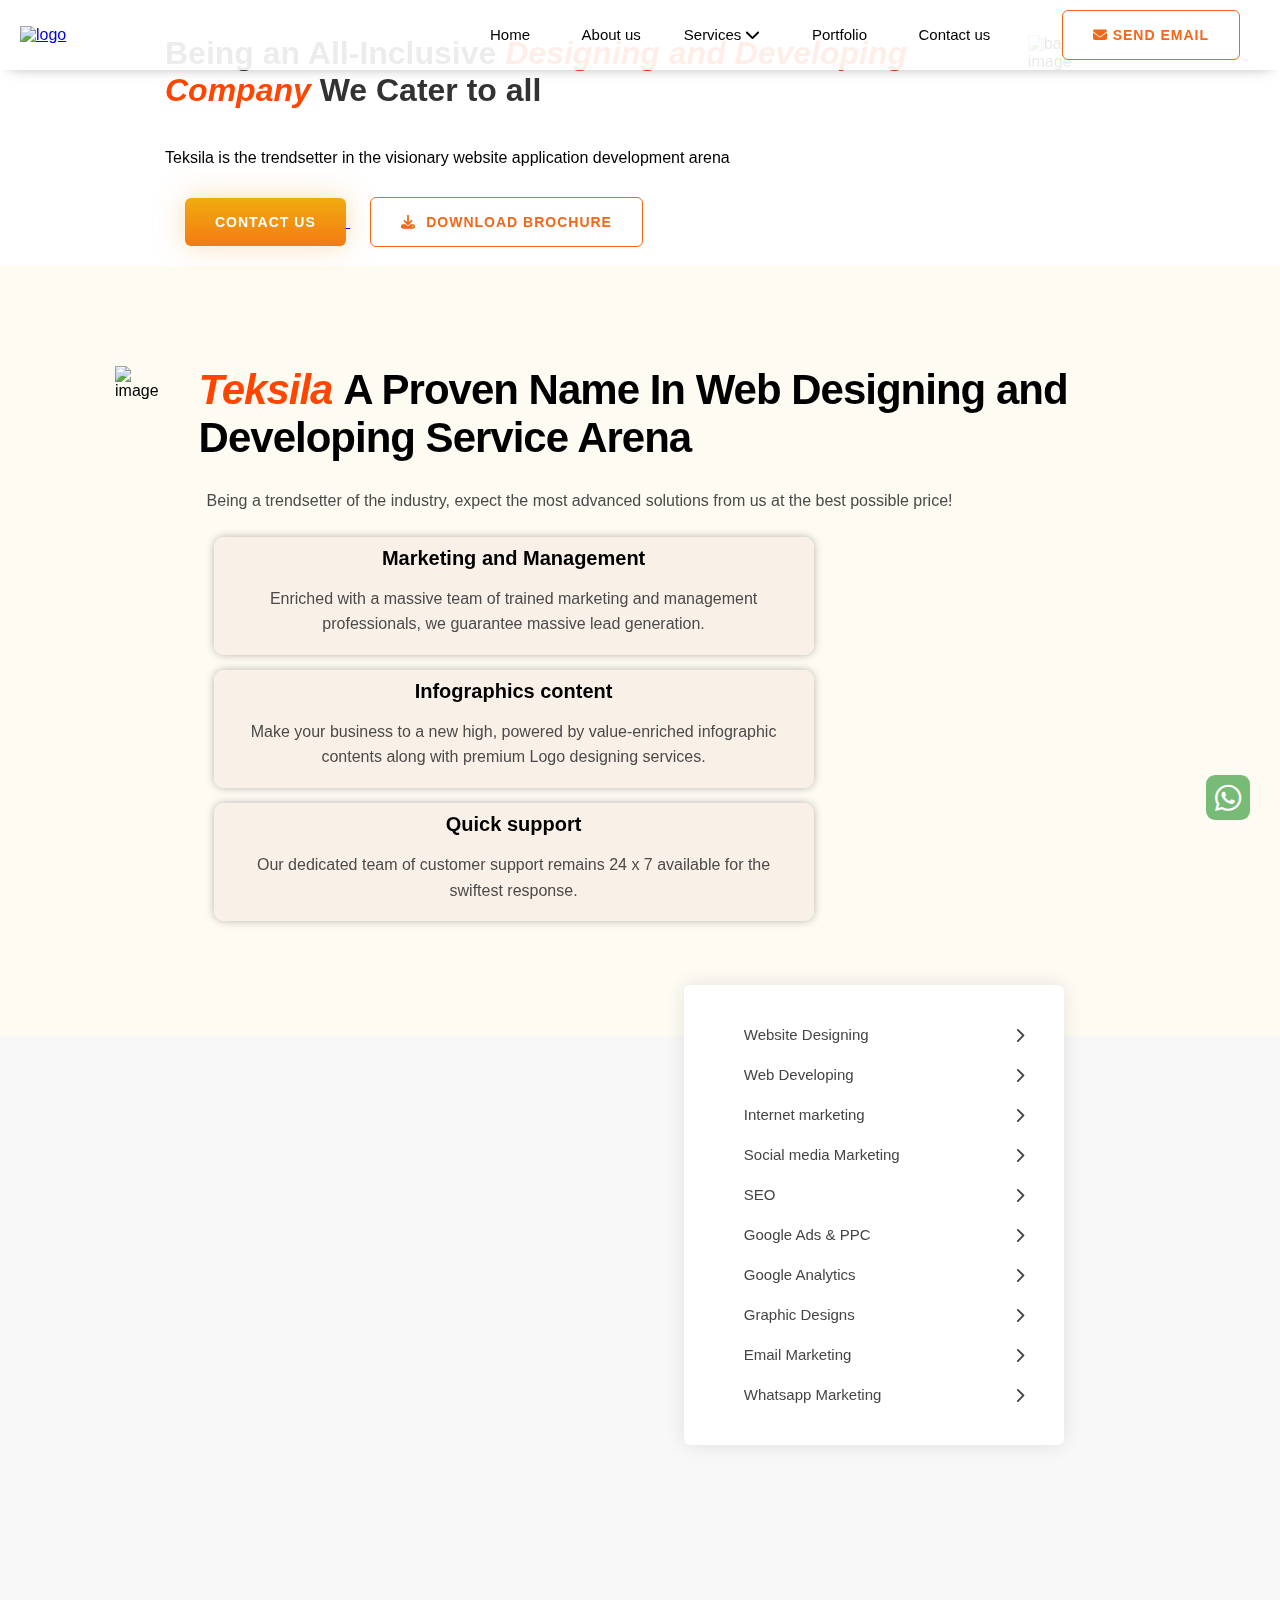
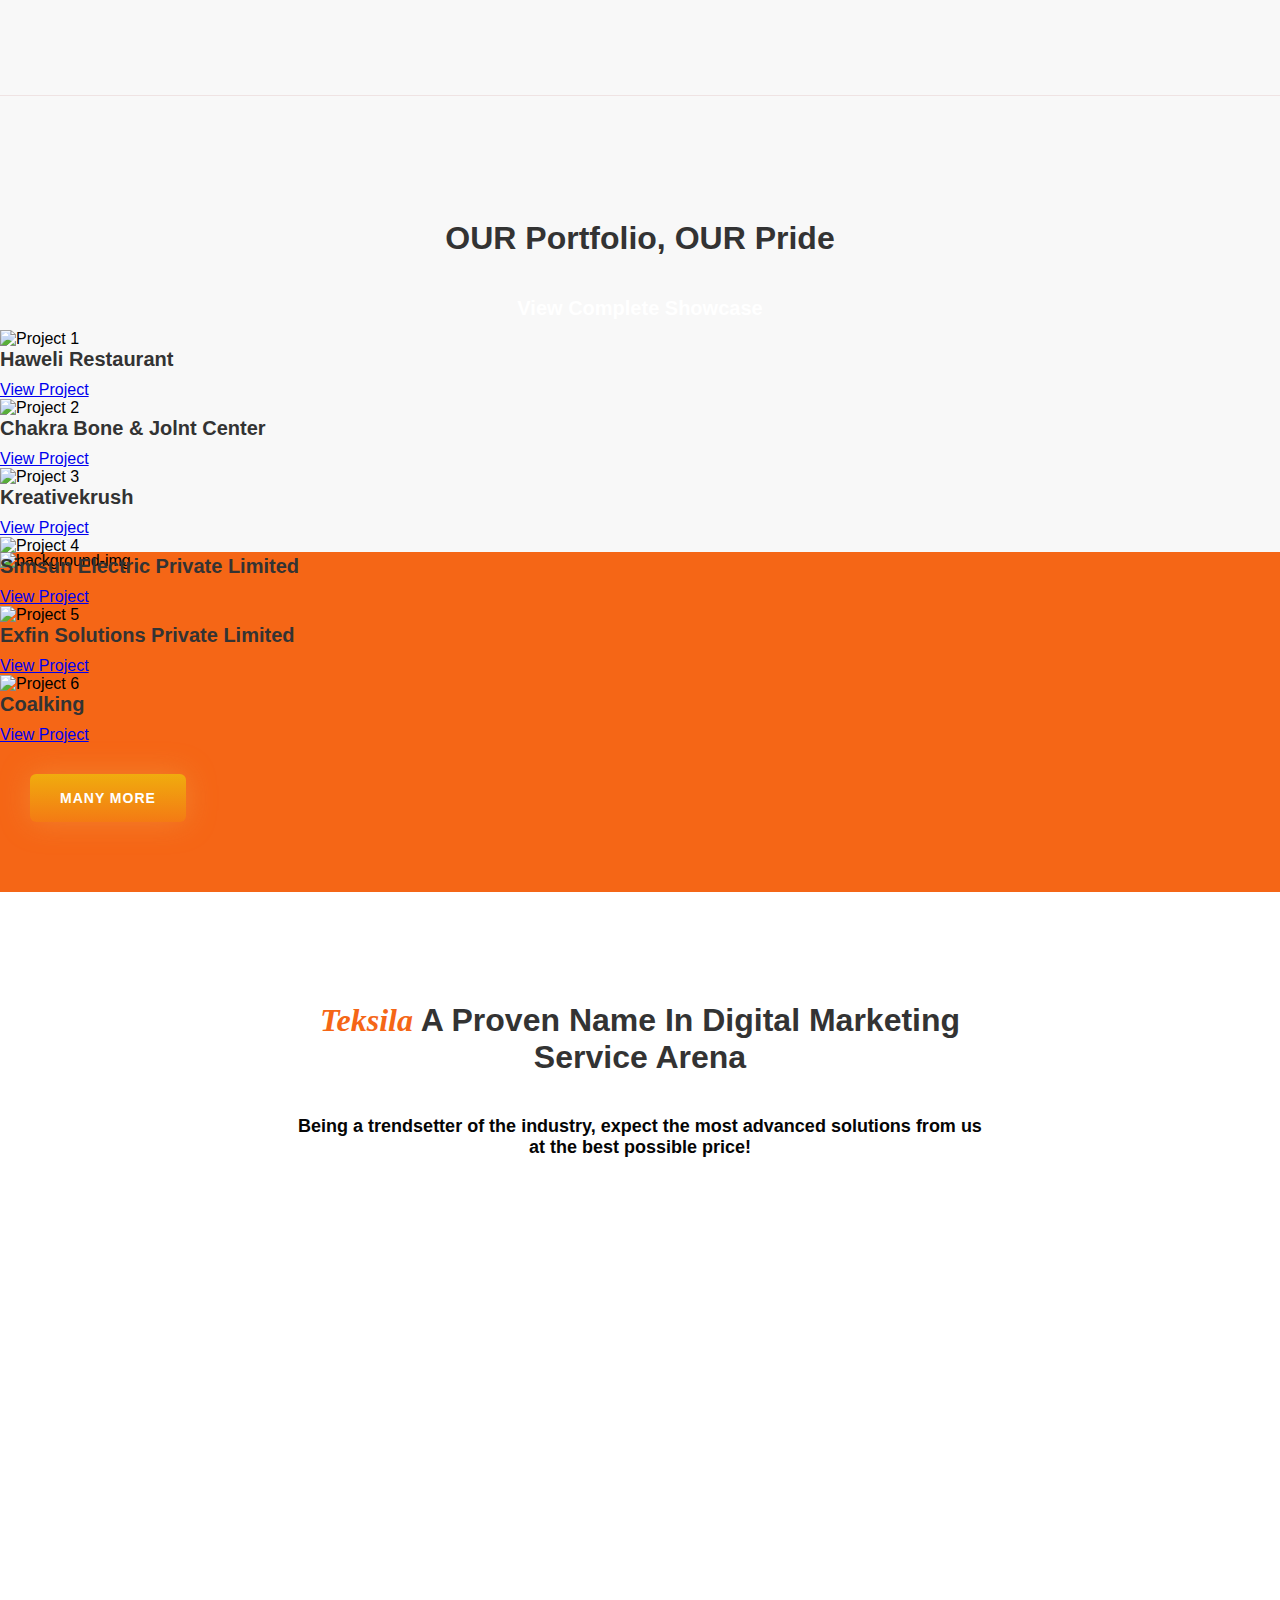
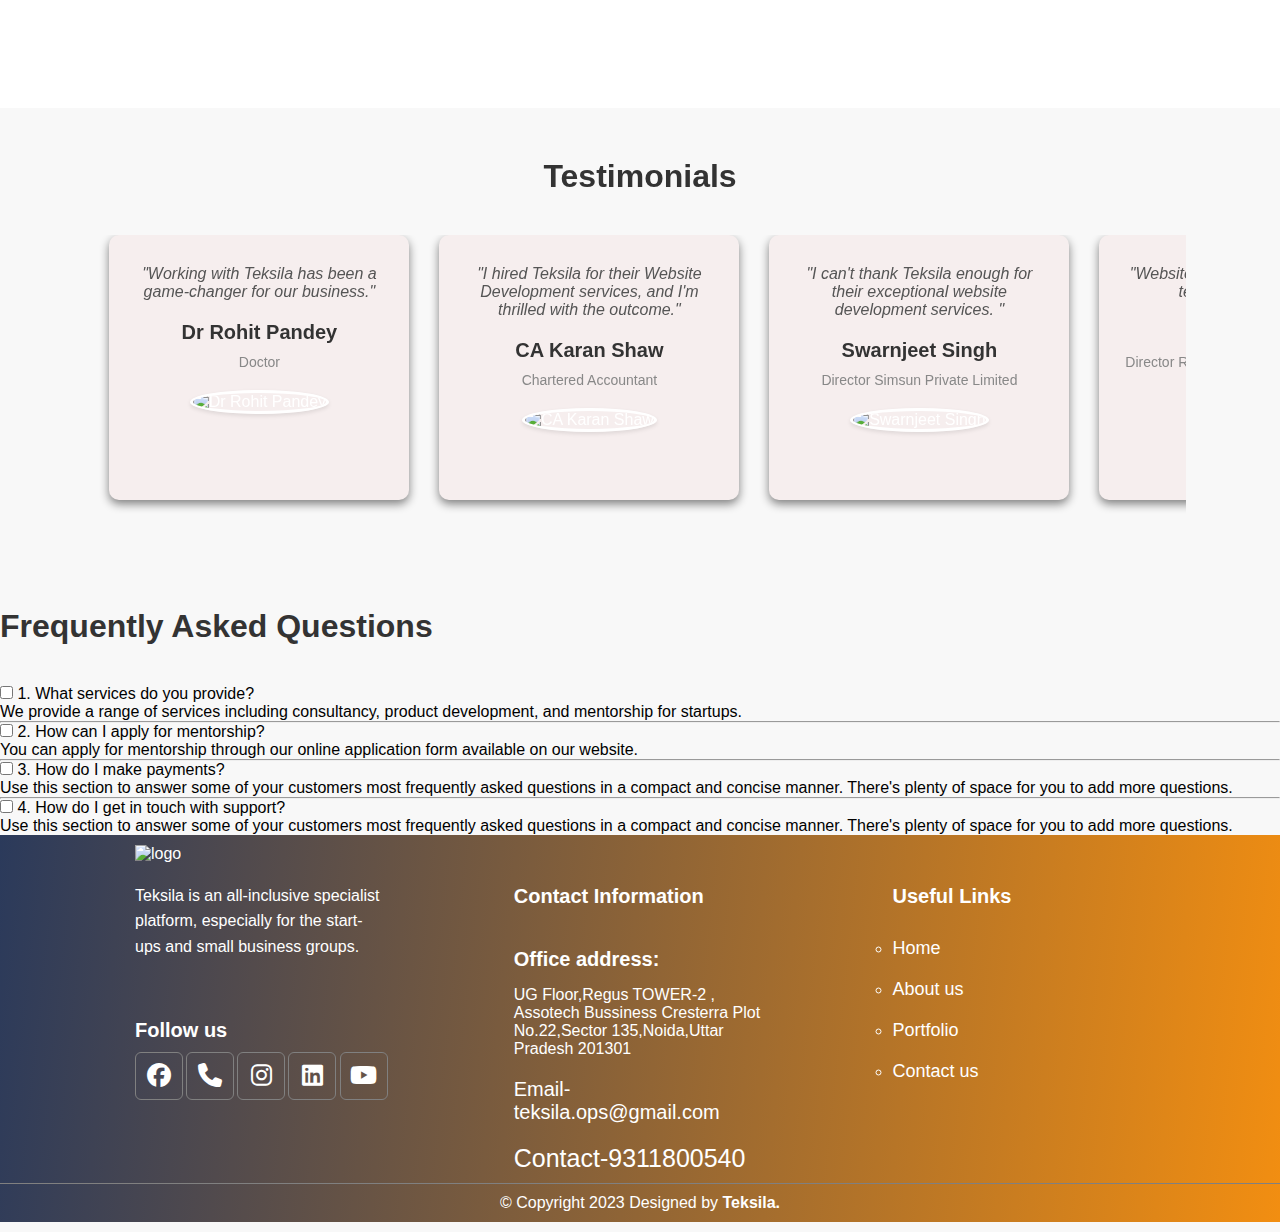
==== commit 492132ed: "updated css and service page" ====
--- a/index.html
+++ b/index.html
@@ -4,12 +4,22 @@
 <head>
     <meta charset="UTF-8">
     <meta name="viewport" content="width=device-width, initial-scale=1.0">
-    <link rel="stylesheet" href="./Css/navbar.css">
+    <link rel="icon" href="./Images/Digital2.png">
     <link rel="stylesheet" href="https://cdnjs.cloudflare.com/ajax/libs/font-awesome/6.4.2/css/all.min.css">
-    <link rel="stylesheet" href="Contactus.html">
     <link rel="stylesheet" href="https://unpkg.com/aos@next/dist/aos.css" />
 
-    <title>Teksila</title>
+    <link
+      rel="stylesheet"
+      href="https://unicons.iconscout.com/release/v4.0.0/css/line.css"
+    />
+     <link rel="stylesheet" href="./Css/navbar.css">
+    <link rel="stylesheet" href="./Css/project.css" />
+    <link rel="stylesheet" href="./Css/Faq.css" />
+    
+
+    <!-- Meta Description -->
+  <meta name="description" content="Teksila is a one stop solution for enhancing your business through best web designing and digital marketing services.">
+    <title>Teksila - Best Designing and Developing Arena</title>
 </head>
 
 <body>
@@ -17,10 +27,10 @@
         <div class="navbar2">
             <a href="index.html" style="cursor: pointer;">
                 <div class="logo">
-                    <img src="./Images/Digital.png" alt="" width="10px" height="90px">
+                    <img src="./Images/Digital.png" alt="logo" >
                 </div>
             </a>
-            <ul class="ul">
+            <ul class="navbar-ul">
                 <a href="index.html">
 
                     <li>Home</li>
@@ -29,10 +39,10 @@
 
                     <li>About us</li>
                 </a>
-                <a href="">
-
-
-                    <li class="services"><a href="">Services <i class="fa-solid fa-chevron-down"></i></a>
+                <a href="./services.html">
+
+
+                    <li class="services"><a href="./services.html">Services <i class="fa-solid fa-chevron-down"></i></a>
 
                         <ul class="subelements1">
                             <div class="element1"
@@ -202,45 +212,41 @@
 
                         </ul>
                     </li>
-
+                </a>
+                <a href="portfoli.html">
+                    <li>Portfolio</li>
                 </a>
                 <a href="Contactus.html">
 
                     <li>Contact us</li>
                 </a>
-                <a href="portfoli.html">
-
-                    <li>Portfolio</li>
-                </a>
+
+                <button class="button3 " id="mailButton">
+                   <i class="fas fa-envelope"></i>
+                   Send Email
+                </button>
+                
             </ul>
             <div class="menu" onclick="chanceslider()">
                 <i class="fa-solid fa-bars"></i>
             </div>
 
-            <div>
-
-                <a href="Contactus.html">
-
-                    <button class="button2 button">Enquiry Now</button>
-                </a>
-            </div>
 
         </div>
     </nav>
     <div class="bodybackground">
+
         <div class="block1info">
-
-
             <div class="text">
                 <div class="totaltext">
 
-                    <h1 data-aos="fade-right" data-aos-once="true">Being an All-Inclusive
+                    <h2 data-aos="fade-right" data-aos-once="true">Being an All-Inclusive
                         <span style="font-style: italic;color: orangered;">
 
                             Designing and Developing Company
                         </span>
                         We Cater to all
-                    </h1>
+                    </h2>
                 </div>
                 <div class="description" data-aos="fade-up" data-aos-easing="ease-in-out" data-aos-once="true">
                     <p>Teksila is the trendsetter in the visionary website application development arena</p>
@@ -248,9 +254,9 @@
                 <div class="contactinfo" data-aos="fade-up" data-aos-easing="ease-in-out" data-aos-once="true">
                     <a href="Contactus.html">
 
-                        <button class="button2" style="margin: 40px;">Contact Us</button>
+                        <button class="button2" >Contact Us</button>
                         <a href="./Images/TEKSILA (Company Profile).pdf" style="cursor: pointer;">
-                            <button class="button3 "><i class="fa-solid fa-download"
+                        <button class="button3 "><i class="fa-solid fa-download"
                                     style="padding-right: 10px;"></i>Download brochure</button>
 
                         </a>
@@ -258,7 +264,7 @@
                 </div>
             </div>
             <div class="image" data-aos="fade-left" data-aos-once="true">
-                <img src="https://techeor.in/images/banner.gif" alt="">
+                <img src="https://techeor.in/images/banner.gif" alt="banner image">
 
             </div>
         </div>
@@ -266,7 +272,7 @@
     <div class="block2">
         <div class="block2info">
             <div class="block2image" data-aos="fade-right" data-aos-once="true">
-                <img src="https://techeor.in/images/default-color/lms-software-img-2.png" alt="">
+                <img src="https://techeor.in/images/default-color/lms-software-img-2.png" alt="image">
             </div>
             <div class="block2text" data-aos="fade-left" data-aos-once="true">
                 <div class="block2heading">
@@ -281,39 +287,32 @@
                 </p>
                 <div class="block2content">
                     <div class="infoblock2">
-                        <div class="visible">
-                            <div class="visibleregian">
-                                <h3>Marketing and management</h3>
-                                <div class="icons">
-
-                                    <i class="fa-solid fa-circle-chevron-up"></i>
-                                </div>
-                            </div>
-                            <p class="hiddingdata2">Enriched with a massive team of trained marketing and management
-                                professionals, we guarantee massive lead generation.</p>
+                        <div class="service-card">
+                          <div class="service-info">
+                            <div class="service-heading">
+                              <h3>Marketing and Management</h3>
+                            </div>
+                            <p class="service-description">Enriched with a massive team of trained marketing and management professionals, we guarantee massive lead generation.</p>
+                          </div>
                         </div>
 
-                        <div class="visible">
-                            <div class="visibleregian">
-                                <h3>Infographics content</h3>
-                                <div class="icons">
-
-                                    <i class="fa-solid fa-circle-chevron-up" onclick="visibilitybutton()"></i>
-                                </div>
-                            </div>
-                            <p class="hiddingdata2">Make your business to a new high, powered by value-enriched
+                        <div class="service-card">
+                            <div class="service-info">
+                                <div class="service-heading">
+                                    <h3>Infographics content</h3>
+                                </div>
+                                <p class="service-description">Make your business to a new high, powered by value-enriched
                                 infographic contents along with premium Logo designing services.</p>
+                            </div>
                         </div>
-                        <div class="visible">
-                            <div class="visibleregian">
+                        <div class="service-card">
+                            <div class="service-info">
+                                <div class="service-heading">
                                 <h3>Quick support</h3>
-                                <div class="icons">
-
-                                    <i class="fa-solid fa-circle-chevron-up" onclick="visibilitybutton()"></i>
-                                </div>
-                            </div>
-                            <p class="hiddingdata2">Our dedicated team of customer support remains 24 x 7 available for
-                                the swiftest response.</p>
+                                </div>
+                                <p class="service-description">Our dedicated team of customer support remains 24 x 7 available for
+                                    the swiftest response.</p>
+                                </div>
                         </div>
                     </div>
 
@@ -321,10 +320,11 @@
             </div>
         </div>
     </div>
+    
     <div class="block3">
         <div class="card3" data-aos="fade-up" data-aos-once="true">
             <div class="block3image">
-                <img src="https://techeor.in/images/default-color/icon-2.svg" alt="">
+                <img src="https://techeor.in/images/default-color/icon-2.svg" alt="icon-image">
             </div>
             <div class="block3heading">
                 <h4 style="text-align: center;">Your Growth, Our Priority</h4>
@@ -338,7 +338,7 @@
         </div>
         <div class="card3" data-aos="fade-up" data-aos-once="true" data-aos-once="true">
             <div class="block3image">
-                <img src="https://techeor.in/images/default-color/icon-2.svg" alt="">
+                <img src="https://techeor.in/images/default-color/icon-2.svg" alt="icon-image">
             </div>
             <div class="block3heading">
                 <h4 style="text-align: center;">Transparent Workflow</h4>
@@ -351,7 +351,7 @@
         </div>
         <div class="card3" data-aos="fade-up" data-aos-once="true" data-aos-once="true">
             <div class="block3image">
-                <img src="https://techeor.in/images/default-color/icon-24.svg" alt="">
+                <img src="https://techeor.in/images/default-color/icon-24.svg" alt="icon-image">
             </div>
             <div class="block3heading">
                 <h4 style="text-align: center;">Upgraded Technologies
@@ -365,7 +365,7 @@
         </div>
         <div class="card3" data-aos="fade-up" data-aos-once="true" data-aos-once="true">
             <div class="block3image">
-                <img src="https://techeor.in/images/default-color/icon-25.svg" alt="">
+                <img src="https://techeor.in/images/default-color/icon-25.svg" alt="icon-image">
             </div>
             <div class="block3heading">
                 <h4 style="text-align: center;">Deliver With Perfection</h4>
@@ -381,15 +381,15 @@
         <div class="block42">
 
             <div class="block4image" data-aos="fade-right" data-aos-once="true">
-                <img src="https://techeor.in/images/default-color/erp-mobileapp-features.png" alt="">
+                <img src="https://techeor.in/images/default-color/erp-mobileapp-features.png" alt="banner-img">
             </div>
             <div class="block4content" data-aos="fade-right" data-aos-once="true">
-                <h1>Website &
+                <h2>Website &
                     App <span style="color: orangered;font-style: italic;">
 
                         Development
                     </span>
-                </h1>
+                </h2>
                 <p>Helping millions of small and large businesses around the world Teksila belongs to the list of the
                     best Android app development company. With our unique solutions, we help businesses provide better
                     customer-oriented services. We help power up and run millions of Android systems run in various
@@ -397,34 +397,104 @@
             </div>
         </div>
     </div>
+     <!-- 
+        - #PROJECT
+      -->
     <div class="block5">
         <div class="block5background">
-            <img src="./Images/half-circle-bg.png" alt="">
+            <img src="./Images/half-circle-bg.png" alt="background-img">
 
         </div>
         <div class="block5container">
-            <h1>OUR Portfolio, OUR Pride</h1>
+            <h2>OUR Portfolio, OUR Pride</h2>
             <h3>View Complete Showcase</h3>
-            <div class="blockiamges" data-aos="zoom-out" data-aos-once="true">
-
-                <img class="img" src="https://techeor.in/images/laptop-screen.png" alt="">
-                <img class="corosalimage" name="slide" src="" alt="notloading">
-
-            </div>
-            <div class="iconsforcorosal">
-                <i class="fa-solid fa-circle-chevron-left" onclick="changeI()"></i>
-                <i class="fa-solid fa-circle-chevron-right" onclick="changej()"></i>
-            </div>
-        </div>
+        </div>
+
+      <section class="projects">
+  <div class="project">
+    <div class="project-img">
+      <img src="./Images/web1.png" alt="Project 1">
+      <div class="overlay"></div>
+    </div>
+    <div class="project-info">
+      <h3>Haweli Restaurant</h3>
+      <!-- <p>Description of Project 1.</p> -->
+      <a href="https://www.thehaweliresorts.in/" class="btn">View Project</a>
+    </div>
+  </div>
+
+  <div class="project">
+    <div class="project-img">
+      <img src="../Images/web2.png" alt="Project 2">
+      <div class="overlay"></div>
+    </div>
+    <div class="project-info">
+      <h3>Chakra Bone & Jolnt Center</h3>
+      <!-- <p>Description of Project 2.</p> -->
+      <a href="https://www.drrohitpandey.com/index.html" class="btn">View Project</a>
+    </div>
+  </div>
+
+  <div class="project">
+    <div class="project-img">
+      <img src="./Images/web3.png" alt="Project 3">
+      <div class="overlay"></div>
+    </div>
+    <div class="project-info">
+      <h3>Kreativekrush</h3>
+      <!-- <p>Description of Project 2.</p> -->
+      <a href="https://kreativekrush.com/" class="btn">View Project</a>
+    </div>
+  </div>
+
+  <div class="project">
+    <div class="project-img">
+      <img src="./Images/web4.png" alt="Project 4">
+      <div class="overlay"></div>
+    </div>
+    <div class="project-info">
+      <h3>Simsun Electric Private Limited</h3>
+      <!-- <p>Description of Project 4.</p> -->
+      <a href="https://www.simsunelectric.in/" class="btn">View Project</a>
+    </div>
+  </div>
+
+  <div class="project">
+    <div class="project-img">
+      <img src="./Images/p4.jpg" alt="Project 5">
+      <div class="overlay"></div>
+    </div>
+    <div class="project-info">
+      <h3>Exfin Solutions Private Limited </h3>
+      <!-- <p>Description of Project 2.</p> -->
+      <a href="#" class="btn">View Project</a>
+    </div>
+  </div>
+
+  <div class="project">
+    <div class="project-img">
+      <img src="./Images/website1.png" alt="Project 6">
+      <div class="overlay"></div>
+    </div>
+    <div class="project-info">
+      <h3>Coalking</h3>
+      <!-- <p>Description of Project 6.</p> -->
+      <a href="https://www.coalking.in/" class="btn">View Project</a>
+    </div>
+  </div>
+  <button class="button2" style="margin: 30px">Many more</button>
+  <!-- Add more project entries as needed -->
+ </section>
+ </div>
+
     </div>
     <div class="block6">
         <div class="block5background2">
-            <img src="./Images/half-circle-bg.png" alt="">
         </div>
         <div class="block6content">
             <div class="block6info">
-                <h1><span class="span" style="color: white; margin-right: 15px;">Teksila</span>A Proven Name In Digital
-                    Marketing Service Arena</h1>
+                <h2><span class="span" >Teksila</span> A Proven Name In Digital
+                    Marketing Service Arena</h2>
                 <p>Being a trendsetter of the industry, expect the most advanced solutions from us at the best possible
                     price!</p>
             </div>
@@ -461,152 +531,119 @@
 
         </div>
     </div>
-    <div class="indexblock7">
+    <!-- <div class="indexblock7">
         <div class="indexblock7content">
-            <h1>Happy Clients <span class="span" style="color: white;">Feedback</span></h1>
+            <h2>Happy Clients <span class="span" style="color: white;">Feedback</span></h2>
             <p class="p1">Client accomplishment is the biggest asset for us.</p>
         </div>
-    </div>
-    <!-- thasdfkasdhfasd -->
-    <div class="gallery-wrap" data-aos="fade-up" data-aos-once="true"
-        style="margin-top: -70px;display: flex;flex-direction: column;">
-
-
-        </button>
-        <div class="gallery">
-            <div class="div">
-                <span>
-                    <div class="indexcards">
-                        <p class="para">
-                            "Working with Teksila has been a game-changer for our business.
-                        </p>
-                        <h3 style="text-align: center;font-weight: bolder;">Dr Rohit Pandey</h3>
-                        <p style="color: gray;padding: 5px;font-size: 12px;line-height: 30px;"> Doctor </p>
-
-                        <p></p>
-                        <div class="symbol">
-
-
-                            <img src="https://teksila.in/wp-content/uploads/2023/10/53fc69b6-d1b1-4820-b250-10ce3fd4f92e.jpg"
-                                alt="" width="60px" height="60px">
-
-                        </div>
-                    </div>
-                </span>
-
-                </span>
-                <span>
-                    <div class="indexcards">
-                        <p class="para">I hired Teksila for their Website Development services, and I'm thrilled with
-                            the outcome.</p>
-                        <h3 style="text-align: center;font-weight: bolder;">CA Karan Shaw</h3>
-                        <p style="color: gray;padding: 5px;font-size: 12px;line-height: 30px;"> Chartered Accountant</p>
-
-                        <p></p>
-                        <div class="symbol">
-
-
-                            <img src="https://teksila.in/wp-content/uploads/2023/10/9366b099-e84b-40c8-89ff-8b6a9e908f6f.jpg"
-                                alt="" width="60px" height="60px">
-
-                        </div>
-                    </div>
-                </span>
-                <span>
-                    <div class="indexcards">
-                        <p class="para">"I can't thank Teksila enough for their exceptional website development
-                            services. </p>
-                        <h3 style="text-align: center;font-weight: bolder;">Swarnjeet Singh</h3>
-                        <p style="color: gray;padding: 5px;font-size: 12px;line-height: 30px;"> Director Simsun Private
-                            Limited </p>
-
-
-                        <div class="symbol">
-
-
-                            <img src="https://teksila.in/wp-content/uploads/2023/10/217ed5dd-675d-4953-9811-8ddf39fecfcf.jpg"
-                                alt="" width="60px" height="60px">
-
-                        </div>
-                    </div>
-                </span>
-               
-                <span>
-                    <div class="indexcards">
-                        <p class="para">
-                            "Website development services in teksila is very good" </p>
-                        <h3 style="text-align: center;font-weight: bolder;">Manoj Singh</h3>
-                        <p style="color: gray;padding: 5px;font-size: 12px;line-height: 30px;">Director Radiant India
+    </div> -->
+
+    <div class="testimonial-section">
+    <h2>Testimonials</h2>
+    
+    <div class="testimonial-container">
+      <div class="testimonial-scroll">
+        <div class="testimonial-card">
+          <p class="quote">"Working with Teksila has been a game-changer for our business."</p>
+          <h3>Dr Rohit Pandey</h3>
+          <p class="designation">Doctor</p>
+          <img src="./Images/website1.png" alt="Dr Rohit Pandey">
+        </div>
+        <div class="testimonial-card">
+          <p class="quote">"I hired Teksila for their Website Development services, and I'm thrilled with
+                            the outcome."</p>
+          <h3>CA Karan Shaw</h3>
+          <p class="designation">Chartered Accountant</p>
+          <img src="https://teksila.in/wp-content/uploads/2023/10/9366b099-e84b-40c8-89ff-8b6a9e908f6f.jpg" alt="CA Karan Shaw">
+        </div>
+        <div class="testimonial-card">
+          <p class="quote">"I can't thank Teksila enough for their exceptional website development
+                            services. "</p>
+          <h3>Swarnjeet Singh</h3>
+          <p class="designation">Director Simsun Private
+                            Limited</p>
+          <img src="https://teksila.in/wp-content/uploads/2023/10/217ed5dd-675d-4953-9811-8ddf39fecfcf.jpg" alt="Swarnjeet Singh">
+        </div>
+        <div class="testimonial-card">
+          <p class="quote">"Website development services in teksila is very good"</p>
+          <h3>Manoj Singh</h3>
+          <p class="designation">Director Radiant India
                             Multitrade Private Limited</p>
-                        <div class="symbol">
-
-
-                            <img src="https://teksila.in/wp-content/uploads/2023/10/72640716-a6bc-44e5-9fb4-dcbae23e86de.jpg"
-                                alt="" width="60px" height="60px">
-
-                        </div>
-                    </div>
-                </span>
-                <span>
-                    <div class="indexcards">
-                        <p class="para">
-                            "The Website development services provided by Teksila have been a revelation for our brand.
-                        </p>
-                        <h3 style="text-align: center;font-weight: bolder;">Neha Jaiswal</h3>
-                        <p style="color: gray;padding: 5px;font-size: 12px;line-height: 30px;">Director & CO-FOUNDER</p>
-
-
-                        <div class="symbol">
-
-
-                            <img src="https://teksila.in/wp-content/uploads/2023/10/NEHA-JAI.jpg" alt="" width="60px"
-                                height="60px">
-
-                        </div>
-                    </div>
-                </span>
-            </div>
-            <!-- <div class="div">
-            <span>
-                <div class="indexcards">
-                    <p class="para">Professional Designer and developer Excelent Service Professional Designer and developer Excelent Service</p>
-                    <h3 style="text-align: center;font-weight: bolder;">Anant singh</h3>
-                    <div class="symbol">
-        
-                        <p class="circle">"</p>
-                    </div>
-                </div>
-            </span>
-            <span>
-                <div class="indexcards">
-                    <p class="para">Professional Designer and developer Excelent Service Professional Designer and developer Excelent Service</p>
-                    <h3 style="text-align: center;font-weight: bolder;">Anant singh</h3>
-                    <div class="symbol">
-        
-                        <p class="circle">"</p>
-                    </div>
-                </div>
-            </span>
-            <span>
-                <div class="indexcards">
-                    <p class="para">Professional Designer and developer Excelent Service Professional Designer and developer Excelent Service</p>
-                    <h3 style="text-align: center;font-weight: bolder;">Anant singh</h3>
-                    <div class="symbol">
-        
-                        <p class="circle">"</p>
-                    </div>
-                </div>
-            </span>
-        </div> -->
-        </div>
-        <div class="iconsfortestimonals" style="display: flex;">
-            <i class="fa-solid fa-circle-chevron-left" id="backBtn"></i>
-
-            <i class="fa-solid fa-circle-chevron-right" id="nextBtn"></i>
-        </div>
-
-
-    </div>
+          <img src="https://teksila.in/wp-content/uploads/2023/10/72640716-a6bc-44e5-9fb4-dcbae23e86de.jpg" alt="Manoj Singh">
+        </div>
+        <div class="testimonial-card">
+          <p class="quote">"The Website development services provided by Teksila have been a revelation for our brand."</p>
+          <h3>Neha Jaiswal</h3>
+          <p class="designation">Director & CO-FOUNDER</p>
+          <img src="https://teksila.in/wp-content/uploads/2023/10/53fc69b6-d1b1-4820-b250-10ce3fd4f92e.jpg" alt="Neha Jaiswal">
+        </div>
+        <div class="testimonial-card">
+          <p class="quote">"Professional Designer and developer Excelent Service Professional Designer and developer Excelent Service."</p>
+          <h3>Anant singh</h3>
+          <p class="designation">Director & CO-FOUNDER</p>
+          <img src="https://teksila.in/wp-content/uploads/2023/10/53fc69b6-d1b1-4820-b250-10ce3fd4f92e.jpg" alt="Anant singh">
+        </div>
+        <!-- Add more testimonial cards here -->
+      </div>
+    </div>
+  </div>
+
+  <!-- faq -->
+   <div class="faq-section">
+    <h2>Frequently Asked Questions</h2>
+    <div class="faq-container">
+      <div class="faq-item">
+        <input type="checkbox" id="faq1" class="faq-toggle visually-hidden">
+        <label for="faq1" class="faq-question">
+          <span class="faq-number">1.</span>
+          <span class="faq-text">What services do you provide?</span>
+          <!-- <span class="faq-toggle-symbol">+</span> -->
+        </label>
+        <div class="faq-answer">
+          <p>We provide a range of services including consultancy, product development, and mentorship for startups.</p>
+        </div>
+      </div>
+      <hr class="faq-divider">
+      <div class="faq-item">
+        <input type="checkbox" id="faq2" class="faq-toggle visually-hidden">
+        <label for="faq2" class="faq-question">
+          <span class="faq-number">2.</span>
+          <span class="faq-text">How can I apply for mentorship?</span>
+          <!-- <span class="faq-toggle-symbol">+</span> -->
+        </label>
+        <div class="faq-answer">
+          <p>You can apply for mentorship through our online application form available on our website.</p>
+        </div>
+      </div>
+      <hr class="faq-divider">
+      <div class="faq-item">
+        <input type="checkbox" id="faq3" class="faq-toggle visually-hidden">
+        <label for="faq3" class="faq-question">
+          <span class="faq-number">3.</span>
+          <span class="faq-text">How do I make payments?</span>
+          <!-- <span class="faq-toggle-symbol">+</span> -->
+        </label>
+        <div class="faq-answer">
+          <p>Use this section to answer some of your customers most frequently asked questions in a compact and concise manner. There's plenty of space for you to add more questions.</p>
+        </div>
+      </div>
+      <hr class="faq-divider">
+      <div class="faq-item">
+        <input type="checkbox" id="faq4" class="faq-toggle visually-hidden">
+        <label for="faq4" class="faq-question">
+          <span class="faq-number">4.</span>
+          <span class="faq-text">How do I get in touch with support?</span>
+          <!-- <span class="faq-toggle-symbol">+</span> -->
+        </label>
+        <div class="faq-answer">
+          <p>Use this section to answer some of your customers most frequently asked questions in a compact and concise manner. There's plenty of space for you to add more questions.</p>
+        </div>
+      </div>
+      <!-- Add more FAQ items -->
+    </div>
+  </div>
+
+
     <!-- sscokashdfkja -->
 
     <div class="slidebar" id="slidebar">
@@ -616,12 +653,15 @@
             </div>
             <li><a href="index.html">Home</a></li>
             <li><a href="About.html">About Us</a></li>
-            <li><a href="">Services</a></li>
+            <li><a href="services.html">Services</a></li>
+            <li><a href="portfoli.html">Portfolio</a></li>
             <li><a href="Contactus.html">Contact Us</a></li>
-            <li><a href="portfoli.html">Portfolio</a></li>
-
-            <a href=""><button class="button2">Enquiry</button></a>
-
+            <li>
+                <button class="button3 " id="mailButton">
+                   <i class="fas fa-envelope"></i>
+                   Send Email
+                </button>
+            </li>
         </ul>
     </div>
 
@@ -629,7 +669,7 @@
         <div class="footer2">
             <div class="footerblock1 fblock">
                 <div class="footerlogo">
-                    <img src="./Images/Digital.png" alt="">
+                    <img src="./Images/Digital.png" alt="logo">
                 </div>
                 <div class="footerinfo">
                     <p>Teksila is an all-inclusive specialist platform, especially for the start-ups and small business
@@ -675,7 +715,7 @@
                 <ul>
                     <li class="contact">Contact Information</li>
                     <li>
-                        <h4 class="contact">Office address</h4>
+                        <h4 class="contact">Office address: </h4>
                         <p class="pOffice">UG Floor,Regus TOWER-2 , Assotech Bussiness Cresterra Plot No.22,Sector
                             135,Noida,Uttar Pradesh 201301</p>
                     </li>
@@ -803,9 +843,6 @@
         }
 
         window.onload = changeImg;
-
-
-
     </script>
     <script src="index.js"></script>
     <script src="https://unpkg.com/aos@next/dist/aos.js"></script>
--- a/Css/navbar.css
+++ b/Css/navbar.css
@@ -1,76 +1,1154 @@
-body{
-    font-family:'source sans Pro',sans-serif;
-    margin: 0;
-}
-.navbar2{
+* {
+  margin: 0;
+  padding: 0;
+  box-sizing: border-box;
+  font-family: "Poppins", sans-serif;
+}
+.navbar {
+  position: fixed;
+  align-items: center;
+  box-shadow: 0 4px 15px -10px rgba(0, 0, 0, 0.6);
+  width: 100%;
+  top: 0;
+  z-index: 1;
+  background-color: rgba(255, 255, 255, 0.91);
+}
+.navbar2 {
+  display: flex;
+  max-width: 1200px;
+  margin: 0 auto;
+  height: 70px;
+  /* background-color: green; */
+  align-items: center;
+  justify-content: space-between;
+  z-index: 2000;
+}
+.button1 {
+  border: none;
+  color: white;
+  background-color: white;
+  color: #f56616;
+  font-size: 14px;
+  text-transform: uppercase;
+  font-weight: 700;
+  line-height: 40px;
+}
+.button1:active {
+  transform: scale(0.98);
+}
+.navbar-ul {
+  display: flex;
+  list-style: none;
+  align-items: center;
+  justify-content: space-between;
+  width: 750px;
+  font-size: 17px;
+  margin-bottom: 0;
+  height: 100%;
+  gap: 10px;
+}
+
+/* Style for the logo container */
+.logo {
+  width: 70px; /* Set the desired width for the logo container */
+  height: 70px; /* Set the desired height for the logo container */
+  display: flex;
+  align-items: center;
+  justify-content: center;
+}
+
+/* Style for the logo image */
+.logo img {
+  max-width: 100%; /* Ensure the image does not exceed the container's width */
+  max-height: 100%; /* Ensure the image does not exceed the container's height */
+  display: block;
+}
+
+.navbar-ul li {
+  display: flex;
+  align-items: center;
+  justify-content: space-between;
+  display: block;
+  font-size: 15px;
+  line-height: 100px;
+  color: var(--menu-link-color);
+  -webkit-transition: all 0.4s ease;
+  transition: all 0.4s ease;
+  font-weight: 400;
+  font-family: Verdana, Geneva, Tahoma, sans-serif;
+}
+.button2 {
+  padding: 7px;
+  border: none;
+  /* background-color: orange; */
+  color: white;
+  font-weight: bold;
+  background-image: linear-gradient(to bottom, #f0ac0e 0%, #f56616 100%);
+  font-size: 14px;
+  letter-spacing: 1px;
+  text-transform: uppercase;
+  font-weight: 800;
+  padding: 0px 30px;
+  line-height: 48px;
+  -webkit-border-radius: 6px;
+  border-radius: 6px;
+  box-shadow: 0px 0px 30px 0px rgba(240, 172, 80, 0.4);
+  background-size: auto 140%;
+  cursor: pointer;
+}
+.button3 {
+  padding: 7px;
+  border: none;
+  /* background-color: orange; */
+  color: white;
+  background-color: white;
+  font-weight: bold;
+  color: #f56616;
+  border: 1px solid #f56616;
+  font-size: 14px;
+  letter-spacing: 1px;
+  margin-left: 20px;
+  text-transform: uppercase;
+  font-weight: 800;
+  padding: 0px 30px;
+  line-height: 48px;
+  -webkit-border-radius: 6px;
+  border-radius: 6px;
+  /* box-shadow: 0px 0px 30px 0px rgba(240, 172, 80, 0.4); */
+  background-size: auto 140%;
+}
+.button3:hover {
+  background-color: #f56616;
+  color: white;
+  transition: all 0.5s ease;
+}
+ul a {
+  text-decoration: none;
+  color: var(--menu-link-color);
+}
+ul a:hover {
+  color: orange;
+}
+.bodybackground {
+  position: relative;
+  background-color: white;
+  background-image: url("https://techeor.in/images/bg-5.png   ");
+  background-position: center center;
+  background-size: 100% auto;
+  background-repeat: no-repeat;
+  margin-top: 60px;
+}
+.block1info {
+  display: flex;
+  max-width: 1200px;
+  margin: auto;
+}
+.block1info {
+  padding-top: 45px;
+}
+.image img {
+  width: 600px;
+}
+.totaltext h1 {
+  font-family: "Source Sans Pro", sans-serif;
+  font-size: 48px;
+  font-weight: bold;
+  color: var(--heading-text-color);
+  letter-spacing: -1px;
+  margin-bottom: 18px;
+}
+.description {
+  margin: 30px 0px;
+}
+.block2 {
+  background-color: #fefbf3;
+}
+.block2info {
+  max-width: 1200px;
+  display: flex;
+  margin: auto;
+  padding-top: 100px;
+  padding-bottom: 100px;
+  font-family: "source sans Pro", sans-serif;
+}
+.block2info h1 {
+  font-family: "source sans Pro", sans-serif;
+  font-size: 42px;
+  font-weight: bold;
+  color: var(--heading-text-color);
+  letter-spacing: -1px;
+  margin-bottom: 18px;
+}
+.block2text p {
+  font-size: 16px;
+  line-height: 1.6rem;
+  color: rgb(75, 74, 74);
+  padding: 8px 8px;
+}
+.block2image {
+  padding-right: 20px;
+}
+.block2text {
+  padding-left: 20px;
+}
+/* Base styles for the service card */
+.service-card {
+  background-color: #f9f1e7f9;
+  border-radius: 10px;
+  box-shadow: 0 0 8px rgba(0, 0, 0, 0.277);
+  padding: 10px;
+  margin: 15px;
+  overflow: hidden;
+  transition: transform 0.3s ease-in-out;
+  cursor: pointer;
+  max-width: 600px;
+  /*Limitingthemaximumwidth*/
+  width: 100%;
+  box-sizing: border-box;
+  -webkit-border-radius: 10px;
+  -moz-border-radius: 10px;
+  -ms-border-radius: 10px;
+  -o-border-radius: 10px;
+}
+
+/* Styling for the service info container */
+.service-info {
+  text-align: center;
+}
+
+/* Styling for the service heading */
+.service-heading h3 {
+  color: #000000;
+  font-size: 20px;
+  margin-bottom: 8px;
+}
+
+/* Styling for the service description */
+.service-description {
+  color: #666;
+  font-size: 13px;
+  line-height: 1.4;
+}
+
+/* Hover effect for the service card */
+.service-card:hover {
+  transform: translateY(-3px) scale(1.02);
+  box-shadow: 0 4px 8px rgba(0, 0, 0, 0.2);
+}
+
+/* Animation on service card load */
+@keyframes fadeIn {
+  from {
+    opacity: 0;
+    transform: translateY(-20px);
+  }
+  to {
+    opacity: 1;
+    transform: translateY(0);
+  }
+}
+
+.service-card {
+  animation: fadeIn 0.6s ease-out forwards;
+}
+
+/* Responsive styles for smaller screens */
+@media (max-width: 768px) {
+  .service-card {
+    max-width: 100%;
+    margin: 15px 0;
+  }
+  .service-heading h3 {
+    font-size: 18px;
+  }
+  .service-description {
+    font-size: 12px;
+  }
+}
+
+.icons i {
+  font-size: 30px;
+  color: #f56616;
+}
+
+.hiddingdata2 {
+  display: none; /* Hide the paragraphs by default */
+}
+.hiddingdata2:hover {
+  display: block !important; /* Hide the paragraphs by default */
+}
+.block3 {
+  display: flex;
+  flex-wrap: wrap;
+  justify-content: space-between;
+  max-width: 1300px;
+  margin: auto;
+  font-family: "source sans Pro", sans-serif;
+  padding: 100px 0px;
+}
+.card3 {
+  width: 20%;
+  border-radius: 15px;
+  /* background-color: green; */
+  padding: 30px 50px;
+  box-shadow: 0px 0px 20px 0px rgba(0, 0, 0, 0.1);
+  position: relative;
+}
+.card3::after {
+  content: "";
+  position: absolute;
+  bottom: 0;
+  left: 0;
+  width: 100%;
+  z-index: -10;
+  height: 0;
+  transition: 350ms ease-in-out;
+  background: linear-gradient(to bottom, #f0ac0e 0%, #f56616 100%);
+  border-radius: 15px;
+}
+.card3:hover {
+  color: white;
+}
+.card3:hover::after {
+  height: 100%;
+}
+.block3image img {
+  max-width: 90px;
+}
+.block3image {
+  display: flex;
+  align-items: center;
+  justify-content: center;
+}
+.block3 p {
+  font-size: 14px;
+  line-height: 1.6rem;
+}
+.block3heading h4 {
+  padding-top: 10px;
+  padding-bottom: 10px;
+  font-size: 24px;
+}
+.block4 {
+  border-top: 1px solid rgb(239, 227, 227);
+}
+.block42 {
+  max-width: 1200px;
+  margin: auto;
+  display: flex;
+  padding: 100px 0;
+}
+.block4image {
+  padding-right: 40px;
+}
+.block4content {
+  width: 50%;
+  padding-left: 40px;
+  display: flex;
+  flex-direction: column;
+  align-items: center;
+  justify-content: center;
+}
+.block4content h1 {
+  font-size: 42px;
+  line-height: 1.6;
+  position: relative;
+}
+
+.block4content p {
+  line-height: 1.6;
+}
+.block5background img {
+  width: 100%;
+  height: 450px;
+}
+.block5 {
+  background-color: #f56616;
+  display: flex;
+  flex-direction: column;
+  justify-content: center;
+  padding-bottom: 40px;
+}
+.block5container .img {
+  width: 1123px;
+  height: auto;
+}
+.block5container {
+  display: flex;
+  flex-direction: column;
+  align-items: center;
+  justify-content: center;
+}
+.block5container h1 {
+  font-size: 42px;
+  font-weight: bold;
+  color: white;
+}
+.block5container h3 {
+  color: white;
+}
+.block5container {
+  margin-top: -350px;
+}
+.blockiamges {
+  position: relative;
+  display: flex;
+  align-items: center;
+  justify-content: center;
+  flex-direction: column;
+}
+
+.block6 {
+  background-color: white;
+}
+.block5background2 {
+  width: 100%;
+  height: 280px;
+}
+.span {
+  font-family: "Alegreya", serif;
+  font-style: italic;
+  color: #f56616;
+}
+.block6info {
+  font-family: "Source Sans Pro", sans-serif;
+  font-size: 18px;
+  font-weight: bold;
+  max-width: 700px;
+  color: #050505;
+  text-align: center;
+}
+.block6content {
+  max-width: 1200px;
+  margin: auto;
+  display: flex;
+  flex-direction: column;
+  align-items: center;
+  justify-content: center;
+  margin-top: -170px;
+}
+.innerbox {
+  background-color: #f56816;
+  /* background: rgba(254, 251, 243, 0.08); */
+  padding: 40px 30px;
+  transition: all 400ms ease-in-out;
+  cursor: pointer;
+  border-radius: 6px;
+  color: rgb(255, 254, 254);
+  width: 28%;
+  margin-bottom: 50px;
+}
+.innerbox h4 {
+  font-weight: bolder;
+  font-size: 20px;
+  padding: 10px 5px 20px 5px;
+}
+.innerbox p {
+  color: rgb(30, 27, 27);
+}
+.innerbox:hover {
+  transform: 100ms;
+  box-shadow: 0px 10px 28px rgb(6, 6, 6);
+}
+.boxes {
+  display: flex;
+  flex-wrap: wrap;
+  justify-content: space-between;
+  padding-top: 40px;
+}
+.footer {
+  background: linear-gradient(-84deg, #f28e11 0%, #2b3a5b 100%);
+}
+.footer2 {
+  display: flex;
+  max-width: 1200px;
+  margin: auto;
+  color: #fff;
+  justify-content: space-between;
+  padding: 10px 20px;
+}
+.footerlogo img {
+  max-width: 185px;
+}
+.footerinfo {
+  padding: 20px 0 20px 0;
+  line-height: 1.6;
+}
+.fblock {
+  width: 25%;
+}
+.copyright {
+  padding: 10px 30px;
+  text-align: center;
+  border-top: 1px solid gray;
+  color: white;
+}
+.footerblock2 ul {
+  list-style: none;
+}
+.contact {
+  color: white;
+  padding-top: 40px;
+  font-size: 20px;
+  font-weight: bold;
+}
+.pOffice {
+  position: relative;
+  padding-bottom: 20px;
+  margin-top: 15px;
+}
+.email {
+  font-size: 20px;
+  margin-bottom: 20px;
+}
+.number {
+  font-size: 25px;
+}
+.division3 li {
+  padding-top: 20px;
+  font-size: 18px;
+  list-style: circle;
+}
+.facebook {
+  line-height: 46px;
+  width: 48px;
+  height: 48px;
+  font-size: 24px;
+  -webkit-border-radius: 6px;
+  border-radius: 6px;
+  text-align: center;
+  border: 1px solid gray;
+  position: relative;
+  overflow: hidden;
+  z-index: 10;
+}
+.facebook i {
+  position: relative;
+  z-index: 100;
+}
+.social {
+  display: flex;
+  justify-content: space-between;
+}
+
+.facebook::after {
+  content: "";
+  position: absolute;
+  width: 100%;
+  height: 0;
+  bottom: 0;
+  z-index: 0;
+  left: 0;
+  transition: 100ms;
+
+  background-color: gray;
+}
+.facebook:hover::after {
+  height: 100%;
+}
+.corosalimage {
+  width: 725px;
+  height: 389px;
+  position: relative;
+  top: -538px;
+  bottom: 30;
+}
+.iconsforcorosal {
+  display: flex;
+  align-items: center;
+  margin-top: -230px;
+  position: relative;
+  z-index: 20;
+  width: 70%;
+  justify-content: space-between;
+}
+.iconsforcorosal i {
+  cursor: pointer;
+  position: relative;
+  top: -450px;
+  font-size: 50px;
+
+  color: rgb(208, 142, 21);
+}
+.indexblock7 {
+  background-image: url("https://techeor.in/images/default-color/bg-2.jpg");
+  background-position: center;
+  color: white;
+  height: 400px;
+}
+.indexblock7content {
+  max-width: 1200px;
+  margin: auto;
+
+  display: flex;
+  flex-direction: column;
+  padding-top: 70px;
+}
+.indexblock7content h1 {
+  font-size: 42px;
+}
+.p1 {
+  font-size: 20px;
+}
+
+body {
+  font-family: "Arial", sans-serif;
+  margin: 0;
+  padding: 0;
+  background-color: #f8f8f8;
+}
+
+.testimonial-section {
+  background-image: url("https://techeor.in/images/default-color/bg-2.jpg");
+  background-position: center;
+  color: white;
+  height: 500px;
+  position: relative;
+  text-align: center;
+  padding: 50px 20px;
+}
+
+h2 {
+  font-size: 32px;
+  margin-bottom: 40px;
+  color: #333;
+}
+
+.testimonial-container {
+  width: 88%;
+  margin: 0 auto;
+  overflow-x: hidden;
+}
+
+.testimonial-scroll {
+  display: flex;
+  flex-wrap: nowrap;
+  overflow-x: auto;
+  scroll-behavior: smooth;
+  padding-bottom: 20px;
+}
+.testimonial-scroll::-webkit-scrollbar {
+  display: none; /* Hide the scrollbar for webkit browsers (Chrome, Safari, etc.) */
+}
+
+.testimonial-card {
+  flex: 0 0 auto;
+  width: 300px;
+  padding: 30px 20px;
+  margin: 0 15px;
+  background-color: #f6eeee;
+  border-radius: 10px;
+  box-shadow: 0 4px 10px rgba(0, 0, 0, 0.488);
+  text-align: center;
+  transition: transform 0.3s ease-in-out;
+}
+
+.testimonial-card:hover {
+  transform: translateY(8px);
+  box-shadow: 0 8px 16px rgba(11, 11, 11, 0.538);
+  -webkit-transform: translateY(8px);
+  -moz-transform: translateY(8px);
+  -ms-transform: translateY(8px);
+  -o-transform: translateY(8px);
+}
+
+.quote {
+  font-style: italic;
+  margin-bottom: 20px;
+  color: #555;
+}
+
+h3 {
+  font-size: 20px;
+  margin-bottom: 10px;
+  color: #333;
+}
+
+.designation {
+  color: #888;
+  font-size: 14px;
+  margin-bottom: 20px;
+}
+
+.testimonial-card img {
+  width: 80px;
+  height: 80px;
+  border-radius: 50%;
+  margin-bottom: 20px;
+  border: 3px solid #fff;
+  box-shadow: 0 2px 4px rgba(0, 0, 0, 0.1);
+}
+
+.line {
+  position: relative;
+  height: 7px;
+  width: 60px;
+  top: 0px;
+  background: linear-gradient(to bottom, #f0ac0e 0%, #f56616 100%);
+}
+.line2 {
+  display: none;
+}
+.subhover:hover .line2 {
+  display: flex;
+}
+.network {
+  display: flex;
+  flex-direction: column;
+  align-items: center;
+  margin-top: 120px;
+}
+.services {
+  line-height: 10px;
+  position: relative;
+  margin-left: -60px;
+}
+.subelements1 {
+  position: absolute;
+  background-color: red;
+  width: 380px;
+  height: auto;
+  padding: 30px 40px;
+  display: flex;
+  flex-direction: column;
+  align-items: center;
+  background-color: white;
+  box-shadow: 0px 0px 20px 0px rgba(0, 0, 0, 0.1);
+  transform: translateY(700px);
+  border-radius: 6px;
+  color: rgb(70, 69, 69);
+  font-weight: lighter;
+  -webkit-transform: translateY(700px);
+  -moz-transform: translateY(700px);
+  -ms-transform: translateY(700px);
+  -o-transform: translateY(700px);
+}
+.services:hover .subelements1 {
+  transform: translateY(0);
+  transition: 500ms;
+}
+.subelements1 {
+  line-height: 20px;
+}
+.line {
+  position: relative;
+  height: 7px;
+  width: 60px;
+  top: 0px;
+  background: linear-gradient(to bottom, #f0ac0e 0%, #f56616 100%);
+  margin-right: 10px;
+}
+.elementsub {
+  display: flex;
+  align-items: center;
+  justify-content: center;
+}
+.element1 {
+  display: flex;
+  justify-content: space-between;
+}
+.line {
+  width: 0px;
+}
+
+.elementsub:hover .line {
+  transform: translateX(0);
+  width: 60px;
+
+  transition: 200ms;
+}
+.menu {
+  font-size: 30px;
+  color: rgb(39, 38, 38);
+  margin-left: 160px;
+  cursor: pointer;
+  display: none;
+}
+@media (max-width: 1300px) {
+  .navbar2 {
+    margin: 0px 40px;
+  }
+  .logo img {
+    width: 200px;
+    margin-left: -40px;
+  }
+  .subelements1 {
+    position: absolute;
+    background-color: red;
+    width: 380px;
+    height: auto;
+    padding: 30px 40px;
     display: flex;
-    max-width: 1200px;
+    flex-direction: column;
+    align-items: center;
+    background-color: white;
+    box-shadow: 0px 0px 20px 0px rgba(0, 0, 0, 0.1);
+    transform: translateY(900px);
+    border-radius: 6px;
+    color: rgb(70, 69, 69);
+    font-weight: lighter;
+    -webkit-transform: translateY(900px);
+    -moz-transform: translateY(900px);
+    -ms-transform: translateY(900px);
+    -o-transform: translateY(900px);
+  }
+  .services:hover .subelements1 {
+    transform: translateY(0);
+    transition: 500ms;
+  }
+  .subelements1 {
+    line-height: 20px;
+  }
+  .block1info {
+    max-width: 950px;
     margin: auto;
-    height: 120px;
-    /* background-color: green; */
+    margin-top: -70px;
+  }
+  .button2 {
+    margin-left: 20px;
+    margin-bottom: 20px;
+  }
+  .block2info {
+    max-width: 1050px;
+    margin: auto;
+  }
+  .block3 {
+    max-width: 1050px;
+  }
+  .card3 {
+    width: 20%;
+  }
+  .block5container .img {
+    width: 914px;
+    height: auto;
+  }
+  .corosalimage {
+    width: 589px;
+    height: 392px;
+    top: -450px;
+  }
+  .block42 {
+    max-width: 1050px;
+    margin: auto;
+  }
+  .footer2 {
+    max-width: 1050px;
+  }
+  .indexblock7content {
+    max-width: 1000px;
+    margin: auto;
+  }
+}
+@media (max-width: 1200px) {
+  .totaltext h1 {
+    font-size: 40px;
+  }
+  .block1info {
+    max-width: 950px;
+    margin: auto;
+    margin-top: -70px;
+  }
+  .button2 {
+    margin-left: 20px;
+    margin-bottom: 20px;
+  }
+  .image img {
+    width: 500px;
+  }
+  .block2image img {
+    width: 500px;
+  }
+  .block2heading h1 {
+    font-size: 35px;
+  }
+  .block3 {
+    max-width: 1000px;
+  }
+  .footer2 {
+    max-width: 900px;
+  }
+}
+@media (max-width: 1150px) {
+  .button {
+    font-size: 12px;
+    line-height: 30px;
+    margin-left: 30px;
+  }
+  .block4image img {
+    width: 400px;
+  }
+  .block42 {
+    max-width: 900px;
+  }
+  .indeblockcards {
+    display: none;
+  }
+  .indexblock7content {
+    max-width: 700px;
+    margin: auto;
+  }
+}
+@media (max-width: 1050px) {
+  .block1info {
+    display: flex;
+    flex-direction: column-reverse;
     align-items: center;
-    justify-content: space-between;
-    z-index: 2000;
-
-}
-.navbar{
-    position: fixed;
-    box-shadow: 0 4px 15px -10px rgba(0,0,0,.6);
-    width: 100%;
-    top: 0;
-    
-    z-index: 100;
-    background-color: white;
-}
-.ul{
+    justify-content: center;
+    text-align: center;
+    margin-top: -80px;
+  }
+  .block2info {
     display: flex;
-    list-style: none;
+    flex-direction: column;
     align-items: center;
-    justify-content: space-between;
-    width: 600px;
-    /* background-color: red; */
-    font-size: 17px;
-    margin-bottom: 0;
-    height: 100%;
-}
-.logo img{
-    width: 250px;
-}
-.ul li{
+    justify-content: center;
+    text-align: center;
+    max-width: 800px;
+  }
+  .boxes {
+    max-width: 900px;
+  }
+}
+
+/* kashdfkjashdfh */
+@media (max-width: 1050px) {
+  .card3 {
+    width: 25%;
+    margin-bottom: 20px;
+    margin: 40px;
+  }
+  .block3 {
+    max-width: 800px;
+    margin: auto;
     display: flex;
     align-items: center;
-    justify-content: space-between;
-    display: block;
-    font-size: 15px;
-    line-height: 100px;
-    color: var(--menu-link-color);
-    -webkit-transition: all 0.4s ease;
-    transition: all 0.4s ease;
-    font-weight: 600;
-    font-family: Verdana, Geneva, Tahoma, sans-serif;
-}
-.button2{
-    padding: 7px;
-    border: none;
-    /* background-color: orange; */
-    color: white;
-    font-weight: bold;
-    background-image: linear-gradient(to bottom, #f0ac0e 0%, #f56616 100%);
-    font-size: 14px;
-    letter-spacing: 1px;
-    text-transform: uppercase;
-    font-weight: 800;
-    padding: 0px 30px;
+    justify-content: center;
+  }
+  .block42 {
+    display: flex;
+    flex-direction: column;
+    align-items: center;
+    justify-content: center;
+    text-align: center;
+  }
+  .block5container .img {
+    width: 670px;
+  }
+  .corosalimage {
+    width: 433px;
+    height: 266px;
+    top: -325px;
+  }
+  .iconsforcorosal {
+    display: flex;
+    align-items: center;
+    margin-top: 56px;
+  }
+  .footer2 {
+    max-width: 700px;
+  }
+}
+@media (max-width: 1000px) {
+  .boxes {
+    max-width: 820px;
+  }
+  .gallery {
+    width: 663px;
+    display: flex;
+    height: 500px;
+    overflow-x: scroll;
+  }
+}
+@media (max-width: 850px) {
+  .navbar-ul {
+    display: none;
+  }
+
+  .menu {
+    font-size: 30px;
+    color: rgb(39, 38, 38);
+    margin-left: 160px;
+    cursor: pointer;
+    display: flex;
+  }
+
+  .button {
+    font-size: 17px;
     line-height: 48px;
-    -webkit-border-radius: 6px;
-    border-radius: 6px;
-    box-shadow: 0px 0px 30px 0px rgba(240, 172, 80, 0.4);
-    background-size: auto 140%;
-    cursor: pointer;
-
-}
-.button3{
-    padding: 7px;
+  }
+  .footer2 {
+    display: flex;
+    flex-direction: column;
+    align-items: center;
+    justify-content: center;
+    max-width: 700px;
+    text-align: center;
+  }
+  .fblock {
+    width: 64%;
+  }
+  .boxes {
+    display: flex;
+    align-items: center;
+    justify-content: center;
+  }
+  .innerbox {
+    margin: 20px;
+    text-align: center;
+  }
+  .button {
+    display: none;
+  }
+  .division3 li {
+    list-style: none;
+  }
+}
+@media (max-width: 750px) {
+  .bodybackground {
+    margin-top: 13vh;
+  }
+  .block6info {
+    max-width: 520px;
+  }
+
+  .block1info {
+    max-width: 380px;
+    margin: auto;
+    margin-top: -90px;
+  }
+
+  .button2 {
+    margin: 20px;
+  }
+
+  .block5container .img {
+    width: 470px;
+  }
+  .corosalimage {
+    width: 304px;
+    height: 195px;
+    top: -227px;
+  }
+  .gallery {
+    width: 325px;
+    display: flex;
+    height: 500px;
+    overflow-x: scroll;
+  }
+}
+@media (max-width: 600px) {
+  .block1info {
+    max-width: 380px;
+    margin: auto;
+    margin-top: -90px;
+  }
+  .block2info {
+    max-width: 380px;
+    margin: auto;
+  }
+  .block2image img {
+    width: 344px;
+  }
+  .card3 {
+    width: 56%;
+  }
+  .block4image img {
+    width: 270px;
+  }
+  .block5container h1 {
+    font-size: 27px;
+  }
+  .block6info {
+    max-width: 355px;
+  }
+  .innerbox {
+    width: 60%;
+  }
+  .indexblock7content {
+    max-width: 320px;
+    margin: auto;
+    text-align: center;
+  }
+  .block5container .img {
+    width: 366px;
+  }
+  .corosalimage {
+    width: 236px;
+    height: 153px;
+    top: -178px;
+  }
+  .blockiamges {
+    top: 45px;
+    padding-bottom: 50px;
+  }
+  .image img {
+    width: 299px;
+  }
+  .iconsforcorosal {
+    display: flex;
+    align-items: center;
+    margin-top: 196px;
+  }
+  .gallery {
+    width: 322px;
+    display: flex;
+    height: 500px;
+    overflow-x: scroll;
+  }
+  .block6 {
+    margin-top: -332px;
+  }
+}
+@media (max-width: 450px) {
+  h1 {
+    font-size: 32px;
+  }
+  .totaltext h1 {
+    font-size: 32px;
+  }
+  .totaltext h1 {
+    font-size: 25px;
+  }
+  .block2heading h1 {
+    font-size: 25px;
+  }
+  .block2text {
+    padding-left: 0px;
+  }
+  .block2text p {
+    font-size: 17px;
+    line-height: 1.6rem;
+    color: rgb(75, 74, 74);
+    padding: 8px 8px;
+  }
+  .block4content h1 {
+    font-size: 26px;
+    line-height: 1.6;
+    position: relative;
+  }
+  .block4content {
+    width: 71%;
+    padding-left: 0px;
+  }
+  .fblock ul {
+    padding-left: -40px;
+    padding-inline-start: 0px;
+  }
+}
+@media (max-width: 400px) {
+  .block2info {
+    max-width: 300px;
+    margin: auto;
+  }
+  .block5 {
+    padding-bottom: 90px;
+  }
+  .block1info {
+    max-width: 300px;
+    margin: auto;
+  }
+  .button3 {
+    padding: 5px;
     border: none;
     /* background-color: orange; */
     color: white;
@@ -80,7 +1158,7 @@
     border: 1px solid #f56616;
     font-size: 14px;
     letter-spacing: 1px;
-    margin-left: 20px;
+    margin-left: 0px;
     text-transform: uppercase;
     font-weight: 800;
     padding: 0px 30px;
@@ -89,1114 +1167,96 @@
     border-radius: 6px;
     /* box-shadow: 0px 0px 30px 0px rgba(240, 172, 80, 0.4); */
     background-size: auto 140%;
-}
-.button3:hover{
-    background-color: #f56616;
-    color: white;
-    transition: all 0.5s ease;
-}
-ul a{
-    text-decoration: none;
-    color: var(--menu-link-color);
-}
-ul a:hover{
-    color: orange;
-}
-.bodybackground{
-    background-color: #fefefe;
-    background-image: url('https://techeor.in/images/bg-5.png   ');
-    background-position: center center;
-    background-size: 100% auto;
-    background-repeat: no-repeat;
-    margin-top: 150px;
-}
-.block1info{
-    display: flex;
-    max-width: 1200px;
-    margin: auto;
-}
-.block1info{
-    padding-top: 100px;
-}
-.image img{
-    width: 600px;
-}
-.totaltext h1 {
-        font-family: 'Source Sans Pro', sans-serif;
-        font-size: 48px;
-        font-weight: bold;
-        color: var(--heading-text-color);
-        letter-spacing: -1px;
-        margin-bottom: 18px;
-    }
-.description{
-    margin: 50px 0px;
-}
-.block2{
-    background-color: #fefbf3;
-
-}
-.block2info{
-    max-width: 1200px;
-    display: flex;
-    margin: auto;
-    padding-top: 100px;
-    padding-bottom: 100px;
-    font-family:'source sans Pro',sans-serif;
-}
-.block2info h1{
-    font-family: 'source sans Pro',sans-serif;
-    font-size: 42px;
-    font-weight: bold;
-    color: var(--heading-text-color);
-    letter-spacing: -1px;
-    margin-bottom: 18px;
-}
-.block2text p{
-    font-size: 20px;
-    line-height: 1.6rem;
-    color: rgb(75, 74, 74);
-    padding: 8px 8px;
-}
-.block2image{
-    padding-right: 20px;
-}
-.block2text{
-    padding-left: 20px;
-}
-.visibleregian{
-    
-    display: flex;
-    align-items: center;
-    justify-content: space-between;
-    font-size: 16px;
-    font-family:'source sans Pro',sans-serif;
-    margin-bottom: 10px;
-
-
-}
-.hiddingdata{
-   display: visible;
-   transform: 4000ms;
-}
-
-.visible{
-    background-color: white;
-    padding: 1px 20px;
-    box-shadow: 0px 0px 20px 0px rgba(0, 0, 0, 0.1);
-    margin-bottom: 10px;
-}
-.icons i{
-    font-size: 30px;
-    color: #f56616;
-}
-.block3{
-    display: flex;
-    flex-wrap: wrap;
-    justify-content: space-between;
-    max-width: 1200px;
-    margin: auto;
-    font-family:'source sans Pro',sans-serif;
-    padding: 100px 0px;
-
-}
-.card3{
-    width: 15%;
-    border-radius: 15px;
-    /* background-color: green; */
-    padding: 30px 40px;
-    box-shadow: 0px 0px 20px 0px rgba(0, 0, 0, 0.1);
-    position: relative;
-}
-.card3::after{
-    content: '';
-    position: absolute;
-    bottom: 0;
-    left: 0;
-    width: 100%;
-    z-index: -10;
-    height: 0;
-    transition: 350ms ease-in-out;
-    background:  linear-gradient(to bottom, #f0ac0e 0%, #f56616 100%);
-    border-radius: 15px;
-}
-.card3:hover{
-    color: white;
-}
-.card3:hover::after{
-    height: 100%;
-}
-.block3image img{
-    max-width: 90px;
-}
-.block3image {
-    display: flex;
-    align-items: center;
-    justify-content: center;
-
-}
-.block3 p{
-  
-    font-size: 14px;
-    line-height: 1.6rem;
-}
-.block3heading h4{
-    font-size: 24px;
-}
-.block4{
-    border-top: 1px solid rgb(239, 227, 227);
- 
-}
-.block42{
-    max-width: 1200px;
-    margin: auto;
-    display: flex;
-    padding: 100px 0;
-
-}
-.block4image{
-    padding-right: 40px;
-}
-.block4content{
-    width: 50%;
-    padding-left: 40px;
-    display: flex;
-    flex-direction: column;
-    align-items: center;
-    justify-content: center;
-
-}
-.block4content h1{
-    font-size: 42px;
-    line-height: 1.6;
-    position: relative;
-}
-/* .block4content h1::after{
-    content: "";
-    position: absolute;
-    width: 60px;
-    height: 5px;
-    left: 0;
-    bottom: -20px;
-    
-    background:  linear-gradient(to bottom, #f0ac0e 0%, #f56616 100%);
-} */
-.block4content p{
-    line-height: 1.6;
-}
-.block5background img{
- 
-    width: 100%;
-    height: 450px;
-}
-.block5{
-    display: flex;
-    flex-direction: column;
-    justify-content: center;
-    padding-bottom: 40px;
-}
-.block5container .img{
-    width: 1123px;
-    height: auto;
-}
-.block5container{
-    display: flex;
-    flex-direction: column;
-    align-items: center;
-    justify-content: center;
-}
-.block5container h1{
-    font-size: 42px;
-    font-weight: bold;
-    color: white ;
-}
-.block5container h3{
-    color: white;
-}
-.block5container{
-    margin-top: -350px;
-}
-.blockiamges{
-    position: relative;
-    display: flex;
-    align-items: center;
-    justify-content: center;
-    flex-direction: column;
-}
-
-.block6{
-    background-color: #f56616;
-}
-.block5background2 img{
-    width: 100%;
-    height: 280px;
-}
-.span{
-        font-family: 'Alegreya', serif;
-        font-style: italic;
-        color: #f56616;
-
-
-}
-.block6info{
-    font-family: 'Source Sans Pro', sans-serif;
-    font-size: 18px;
-    font-weight: bold;
-    max-width: 700px;
-    color: #fff;
-    text-align: center;
-}
-.block6content{
-    max-width: 1200px;
-    margin: auto;
-    display: flex;
-    flex-direction: column;
-    align-items: center;
-    justify-content: center;
-    margin-top: -180px;
-}
-.innerbox{
-    background: rgba(254,251,243,0.08);
-    padding: 40px 30px;
-    transition: all 400ms ease-in-out;
-    cursor: pointer;
-    border-radius: 6px;
-    color: white;
-    width: 25%;
-    margin-bottom: 50px;
-}
-.innerbox h4{
-    font-weight: bolder;
-    font-size: 20px;
-}
-.innerbox:hover{
-    transform: 100ms;
-    box-shadow: 0px 0px 28px rgb(86, 83, 83);
-
- 
-}
-.boxes{
-    display: flex;
-    flex-wrap: wrap;
-    justify-content: space-between;
-    padding-top:40px ;
-    
-
-}
-.footer{
-    background: linear-gradient(-84deg, #f28e11 0%, #2b3a5b 100%);
-}
-.footer2{
-    display: flex;
-    max-width: 1200px;
-    margin: auto;
-    color: #fff;
-    justify-content: space-between;
-    padding:100px 0px;
-}
-.footerlogo img{
-    max-width: 185px;
-}
-.footerinfo{
-    line-height: 1.6;
-}
-.fblock{
-    width: 25%;
-}
-.copyright{
-    padding: 10px 30px;
-    text-align: center;
-    border-top: 1px solid gray;
-    color: white;
-}
-.footerblock2 ul{
-    list-style: none;
-}
-.contact{
-    font-size: 20px;
-    font-weight: bold;
-}
-.pOffice{
-    position: relative;
-    margin-top: -10px;
-}
-.email{
-    font-size: 20px;
-    margin-bottom: 20px;
-}
-.number{
-    font-size: 25px;
-}
-.division3 li{
-    padding-top: 20px;
-    font-size: 18px;
-    list-style: circle;
-}
-.facebook{
-    line-height: 46px;
-    width: 48px;
-    height: 48px;
-    /* display: flex;
-    align-items: center;
-    justify-content: center; */
-    font-size: 24px;
-    -webkit-border-radius: 6px;
-    border-radius: 6px;
-    text-align: center;
-    border: 1px solid gray;
-    position: relative;
-    overflow: hidden;
-    z-index: 10;
-
-}
-.facebook i{
-    position: relative;
-    z-index: 100;
-}
-.social{
-    display: flex;
-    justify-content: space-between;
-}
-
-.facebook::after{
-    content: "";
-    position: absolute;
-    width: 100%;
-    height: 0;
-    bottom: 0;
-    z-index: 0;
-    left: 0;
-    transition: 100ms;
-    
-    background-color: gray;
-} 
-.facebook:hover::after{
-    height: 100%;
-}
-.corosalimage{
-    width: 725px;
-    height: 389px;
-    position: relative;
-    top: -538px;
-    bottom: 30;
-}
-.iconsforcorosal{
-    display: flex;
-    align-items: center;
-    margin-top: -230px;
-    position: relative;
-    z-index: 20 ;
-    width:70%;
-    justify-content: space-between;
-
-}
-.iconsforcorosal i{
-    cursor: pointer;
-    position: relative;
-    top: -450px;
-    font-size: 50px;
-        
-    color: rgb(208, 142, 21)
-    
-    
-}
-.indexblock7{
-    background-image: url('https://techeor.in/images/default-color/bg-2.jpg');
-    background-position: center;
-    color: white;
-    height: 400px;
-}
-.indexblock7content{
-    max-width: 1200px;
-    margin: auto;
-   
-    
-    display: flex;
-    flex-direction: column;
-    padding-top: 70px;
-}
-.indexblock7content h1{
-    font-size: 42px;
-}
-.p1{
-    font-size: 20px;
-
-}
-.indeblockcards{
-    display: flex;
-    align-items: center;
-    justify-content: space-between;
-    max-width: 1200px;
-    margin: auto;
-    padding: 100px 0px;
-    position: relative;
-    top: -200px;
-    z-index: 10;
-}
-.indexcards .para{
-    color: gray;
-    font-size: 15px;
-    line-height: 1.6;
-    text-align: center;
-    padding: 30px 40px;
-    display:flex;
-    align-items: center;
-    justify-content: center;
-}
-.indexcards{
-    width: 300px;
-    height: 294px;
-    display: flex;
-    flex-direction: column;
-    align-items: center;
-    justify-content: center;
-    box-shadow: 0px 0px 20px 0px rgba(0, 0, 0, 0.1);
-    padding: 0;
-    position: relative;
-    text-align: center;
-    background-color: white;
-    border-radius: 6px;
-}
-
-.symbol{
-    width: 60px;
-    height: 60px;
-    background:  linear-gradient(to bottom, #f0ac0e 0%, #f56616 100%);
-    font-size: 30px;
-    color: white;
-    display: flex;
-    align-items: center;
-    justify-content: center;
-    border-radius: 50%;
-    position: relative;
-    bottom: -15px;
-}
-.symbol img{
-    border-radius: 50%;
-}
-.gallery-wrap{
-    position: relative;
-    top:0;
-    margin-top: -70px;
-}
-/* .services{
-    position: relative;
-}
-.services2{
-    list-style: none;
-    background: white;
-    width: 200px;
-    height: auto;
-    position: absolute;
-    z-index: -10000;
-    top:90px;
-    line-height:30px;
-    padding: 30px 40px;
-    box-shadow: 0px 0px 20px 0px rgba(0, 0, 0, 0.1);
-    border-radius: 6px;
-    color: rgb(65, 63, 63);
-    
-    /* height: 0; */
-   /* transform: 1000ms;
-   
-    transform: translatey(-600px);
-
-    
-}
-.servicecontent li{
-    margin-top: -40px;
-
-}
-
-.services:hover .services2{
-    transform: translateY(0);
-    transition: ease-in-out ;
-
-
-}
-.line{
-    position: relative;
-    height: 7px;
-    width: 60px;
-    top: 0px;
-    background:linear-gradient(to bottom, #f0ac0e 0%, #f56616 100%) ;
-}
-.line2{
-    display: none;
-}
-.subhover:hover .line2{
-    display: flex;
-} */
-.network{
-    display: flex;
-    flex-direction: column;
-    align-items: center;
-    margin-top: 120px;
-   
-}
-.services{
-    line-height: 10px;
-    position: relative;
-    margin-left: -60px;
-    
-}
-.subelements1{
-    position: absolute;
-    background-color: red;
-   
-    width: 290px;
-    height: auto;
-    padding: 30px 40px;
-    display: flex;
-    flex-direction: column;
-    align-items: center;
-    background-color: white;
-    box-shadow: 0px 0px 20px 0px rgba(0, 0, 0, 0.1);
-    transform: translateY(600px);
-    border-radius: 6px;
-    color: rgb(70, 69, 69);
-    font-weight: lighter;
-    
-
-
-}
-.services:hover .subelements1{
-    transform: translateY(0);
-    transition: 500ms;
-}
-.subelements1{
-    line-height: 20px;
-}
-.line{
-    position: relative;
-    height: 7px;
-    width: 60px;
-    top: 0px;
-    background:linear-gradient(to bottom, #f0ac0e 0%, #f56616 100%) ;
-    margin-right: 10px;
-}
-.elementsub{
-    display: flex;
-    align-items: center;
-    justify-content: center;
-}
-.element1{
-    display: flex;
-    justify-content: space-between;
-}
-.line{
-    
-   
-    width: 0px;
-}
-
-.elementsub:hover .line{
-    transform: translateX(0);
-    width: 60px;
-  
-
-    transition: 200ms;
-}
-.menu{
-    font-size: 30px;
-            color: rgb(39, 38, 38);
-            margin-left: 160px;
-            cursor: pointer;
-    display: none;
-}
-@media(max-width:1300px){
-   
-    .navbar2{
-        margin:0px 40px;
-        
-    }
-    .logo img{
-        width: 200px;
-        margin-left: -40px;
-    }
-    .block1info{
-        max-width: 1050px;
-        margin: auto;
-    }
-    .block2info{
-        max-width: 1050px;
-        margin: auto;
-    }
-    .block3{
-        max-width: 1050px;
-    }
-    .card3{
-        width: 20%;
-    }
-    .block5container .img {
-        width: 914px;
-        height: auto;
-    }
-    .corosalimage{
-        width: 589px;
-        height: 392px;
-        top: -450px;
-    }
-    .block42{
-        max-width: 1050px;
-        margin: auto ;
-    }
-    .footer2{
-        max-width: 1050px;
-    }
-    .indexblock7content{
-        max-width: 1000px;
-        margin: auto;
-    }
-}
-@media(max-width:1200px){
-    .totaltext h1{
-        font-size: 40px;
-    }
-     .block1info{
-        max-width: 950px;
-        margin: auto;
-    }
-    .image img{
-        width: 500px;
-       
-    }
-    .block2image img{
-        width: 500px;
-    }
-    .block2heading h1{
-        font-size: 35px;
-    }
-    .block3{
-        max-width: 1000px;
-    }
-    .footer2{
-        max-width: 900px;
-    }
-}
-@media(max-width:1150px){
-    .button{
-        font-size: 12px;
-        line-height: 30px;
-        margin-left: 30px;
-    }
-    .block4image img{
-        width: 400px;
-    }
-    .block42{
-        max-width: 900px;
-    }
-   .indeblockcards{
-    display: none;
-   }
-   .indexblock7content{
-    max-width: 700px;
-    margin: auto;
-}
-
-    
-}
-@media(max-width:1050px){
-    .block1info{
-        display: flex;
-        flex-direction: column-reverse;
-        align-items: center;
-        justify-content: center;
-        text-align: center;
-    }
-    .block2info{
-        display: flex;
-        flex-direction: column;
-        align-items: center;
-        justify-content: center;
-        text-align: center ;
-        max-width: 800px;
-    }
-    .boxes{
-       
-        max-width: 900px;
-    }
-    
-
-}
-
-
-/* kashdfkjasdkjfakjsdf */
-
-.gallery{
-    width: 990px;
-    display: flex;
-    height: 500px;
-    overflow-x: scroll;
-}
-.gallery .div{
-    width: 100%;
-    display: flex;
-    grid-template-columns:auto auto auto;
-    grid-gap: 30px;
-    padding: 10px;
-    flex: none;
-}
-.gallery::-webkit-scrollbar{
-    display: none;
-}
-
-.gallery-wrap{
-    display: flex;
-    align-items: center;
-    justify-content: center;
-    margin:0px;
-}
-#backBtn, #nextBtn{
-    width: 50px;
-    cursor: pointer;
- 
-    margin: 40px;
-}
-
-
-/* kashdfkjashdfh */
-@media(max-width:1050px){
-   .card3{
-    width:25%;
-    margin-bottom: 20px;
-    margin: 40px;
-}
-.block3{
-    max-width: 800px;
-    margin: auto;
-    display: flex;
-    align-items: center;
-    justify-content: center;
-}
-.block42{
-    display: flex;
-    flex-direction: column;
-    align-items: center;
-    justify-content: center;
-    text-align: center;
-}
-.block5container .img{
-    width: 670px;
-}
-.corosalimage{
-    width: 433px;
-    height: 266px;
-    top: -325px;
-}
-.iconsforcorosal {
-    display: flex;
-    align-items: center;
-    margin-top: 56px;
-}
-.footer2{
-    max-width: 700px;
-}
-}
-@media(max-width:1000px){
-    .boxes{
-        max-width: 820px;
-    }
-    .gallery {
-        width: 663px;
-        display: flex;
-        height: 500px;
-        overflow-x: scroll;
-    }
-   
-}
-@media(max-width:850px){
-    .ul{
-        display: none;
-    }
-    
-    .menu{
-        font-size: 30px;
-                color: rgb(39, 38, 38);
-                margin-left: 160px;
-                cursor: pointer;
-        display: flex;
-    }
-    
-    .button{
-        font-size: 17px;
-        line-height: 48px;
-
-    }
-    .footer2{
-       display: flex;
-       flex-direction: column;
-       align-items: center;
-       justify-content: center;
-       max-width: 700px;
-       text-align: center;
-
-
-    }
-    .fblock {
-        width: 64%;
-    }
-    .boxes{
-        display: flex;
-        align-items: center;
-        justify-content: center;
-    }
-    .innerbox{
-        margin: 20px;
-        text-align: center;
-    }
-    .button{
-        display: none;
-    }
-    .division3 li {
-       
-        list-style: none;
-    }
-}
-@media(max-width:750px){
-    .block6info{
-         max-width: 520px;
-    }
-    .block5container .img{
-        width: 470px;
-    }
-    .corosalimage{
-        width: 304px;
-        height: 195px;
-        top: -227px;
-    }
-    .gallery {
-        width: 325px;
-        display: flex;
-        height: 500px;
-        overflow-x: scroll;
-    }
-  
-}
-@media(max-width:600px){
-    .block1info{
-        max-width: 380px;
-        margin: auto;
-    }
-    .block2info{
-        max-width: 380px;
-        margin: auto;
-    }
-    .block2image img{
-        width: 344px;
-    }
-    .card3{
-        width: 56%;
-    }
-    .block4image img{
-        width: 270px;
-    }
-    .block5container h1{
-        font-size: 27px;
-    }
-    .block6info {
-        max-width: 355px;
-    }
-    .innerbox {
-        width: 60%;
-    }
-    .indexblock7content {
-        max-width: 320px;
-        margin: auto;
-        text-align: center;
-    }
-    .block5container .img{
-        width: 366px;
-    }
-    .corosalimage{
-        width: 236px;
-        height: 153px;
-        top: -178px;
-    }
-    .blockiamges{
-        top: 45px;
-        padding-bottom: 50px;
-    }
-    .image img{
-        width: 299px;
-    }
-    .iconsforcorosal {
-        display: flex;
-        align-items: center;
-        margin-top: 196px;
-    }
-    .gallery {
-        width: 322px;
-        display: flex;
-        height: 500px;
-        overflow-x: scroll;
-    }
-    .block6{
-        margin-top: -332px;
-    }
-
-}
-@media(max-width:450px){
-    h1{
-        font-size: 32px;
-    }
-    .totaltext h1{
-        font-size: 32px;
-    }.totaltext h1 {
-        font-size: 25px;
-    }
-    .block2heading h1 {
-        font-size: 25px;
-    }.block2text {
-        padding-left: 0px;
-    }
-    .block2text p {
-        font-size: 17px;
-        line-height: 1.6rem;
-        color: rgb(75, 74, 74);
-        padding: 8px 8px;
-    }
-    .block4content h1 {
-        font-size: 26px;
-        line-height: 1.6;
-        position: relative;
-    }
-    .block4content {
-        width: 71%;
-        padding-left: 0px;
-    }
-    .fblock ul{
-        padding-left: -40px;
-        padding-inline-start: 0px;
-
-    }
- 
-   
-}
-@media(max-width:400px){
-    .block2info {
-        max-width: 300px;
-        margin: auto;
-    }
-    .block1info {
-        max-width: 300px;
-        margin: auto;
-    }
-    .button3 {
-        padding: 7px;
-        border: none;
-        /* background-color: orange; */
-        color: white;
-        background-color: white;
-        font-weight: bold;
-        color: #f56616;
-        border: 1px solid #f56616;
-        font-size: 14px;
-        letter-spacing: 1px;
-        margin-left: 20px;
-        text-transform: uppercase;
-        font-weight: 800;
-        padding: 0px 30px;
-        line-height: 48px;
-        -webkit-border-radius: 6px;
-        border-radius: 6px;
-        /* box-shadow: 0px 0px 30px 0px rgba(240, 172, 80, 0.4); */
-        background-size: auto 140%;
-        width: 301px;
-    }
-    .block4image {
-        padding-right: 0px;
-    }
-}
-.slidebar{
-    position: fixed;
-    top: 0;
-    right: 0;
-    z-index: 100;
-    height: 100vh;
-    width: 300px;
-    background-color: white;
-    display: flex;
-    flex-direction: column;
-    line-height: 48px;
-    /* align-items: center; */
-    padding-top: 50px;
-    padding-left: 10px;
-    transform: translateX(600px);
-    transition: 500ms ease-in-out;
-
-}
-
-
-.slidebar ul{
-    list-style-type:  none;
-
-}
-.wrongicon{
-    position: absolute;
-    top:20px;
-    left: 20px;
-    cursor: pointer;
-    font-size: 18px;
-  
-}
-.element1:hover{
-    color: #f0ac0e;
-}
-#nextBtn, #backBtn{
-    color: #f0ac0e;
-    font-size: 30px;
-}
-.hiddingdata2{
-    display: none;
-}
-.whatsapp{
-    position: fixed;
-    display: flex;
-    background-color: rgb(119, 187, 119);
-    color: white;
-    bottom: 120px;
-    right: 30px;
-    align-items: center;
-    justify-content: center;
-    font-size: 30px;
-    padding: 9px;
-    border-radius: 9px;
-    height: 30px;
-    z-index: 40;
-    text-align: center;
+    /* width: 301px; */
+  }
+  .block4image {
+    padding-right: 0px;
+  }
+}
+.slidebar {
+  position: fixed;
+  top: 0;
+  right: 0;
+  z-index: 100;
+  height: 100vh;
+  width: 300px;
+  background-color: white;
+  display: flex;
+  flex-direction: column;
+  line-height: 48px;
+  /* align-items: center; */
+  padding-top: 50px;
+  padding-left: 10px;
+  transform: translateX(600px);
+  transition: 500ms ease-in-out;
+}
+
+.slidebar ul {
+  list-style-type: none;
+}
+.wrongicon {
+  position: absolute;
+  top: 20px;
+  left: 20px;
+  cursor: pointer;
+  font-size: 18px;
+}
+.element1:hover {
+  color: #f0ac0e;
+}
+#nextBtn,
+#backBtn {
+  color: #f0ac0e;
+  font-size: 30px;
+}
+
+.whatsapp {
+  position: fixed;
+  display: flex;
+  background-color: rgb(119, 187, 119);
+  color: white;
+  bottom: 80px;
+  right: 30px;
+  align-items: center;
+  justify-content: center;
+  font-size: 30px;
+  padding: 9px;
+  border-radius: 9px;
+  height: 45px;
+  z-index: 40;
+  text-align: center;
 }
 #myBtn {
-    display: none; /* Hidden by default */
-    position: fixed; /* Fixed/sticky position */
-    bottom: 20px; /* Place the button at the bottom of the page */
-    right: 30px; /* Place the button 30px from the right */
-    z-index: 99; /* Make sure it does not overlap */
-    border: none; /* Remove borders */
-    outline: none; /* Remove outline */
-    background-color:rgb(218, 168, 17); /* Set a background color */
-    color: white; /* Text color */
-    cursor: pointer; /* Add a mouse pointer on hover */
-    padding: 15px; /* Some padding */
-    border-radius: 10px; /* Rounded corners */
-    font-size: 18px; /* Increase font size */
-  }
-  
-  #myBtn:hover {
-    background-color: #555; /* Add a dark-grey background on hover */
-  }
-  .logo img {
-    width: 169px;
-}
-.social a{
-    color: white;
-}
-.button5{
-  
-    width: 243px;
-    line-height: 20px;
-    padding: 0;
-    padding: 9px;
-    font-size: 11px;
-    text-transform: capitalize;
-}
+  display: none; /* Hidden by default */
+  position: fixed; /* Fixed/sticky position */
+  bottom: 20px; /* Place the button at the bottom of the page */
+  right: 30px; /* Place the button 30px from the right */
+  z-index: 99; /* Make sure it does not overlap */
+  border: none; /* Remove borders */
+  outline: none; /* Remove outline */
+  background-color: rgb(218, 168, 17); /* Set a background color */
+  color: white; /* Text color */
+  cursor: pointer; /* Add a mouse pointer on hover */
+  padding: 15px; /* Some padding */
+  border-radius: 10px; /* Rounded corners */
+  font-size: 18px; /* Increase font size */
+  height: 45px;
+}
+
+#myBtn:hover {
+  background-color: #555; /* Add a dark-grey background on hover */
+}
+.logo img {
+  width: 169px;
+}
+.social a {
+  color: white;
+}
+.button5 {
+  width: 243px;
+  line-height: 20px;
+  padding: 0;
+  padding: 9px;
+  font-size: 11px;
+  text-transform: capitalize;
+}
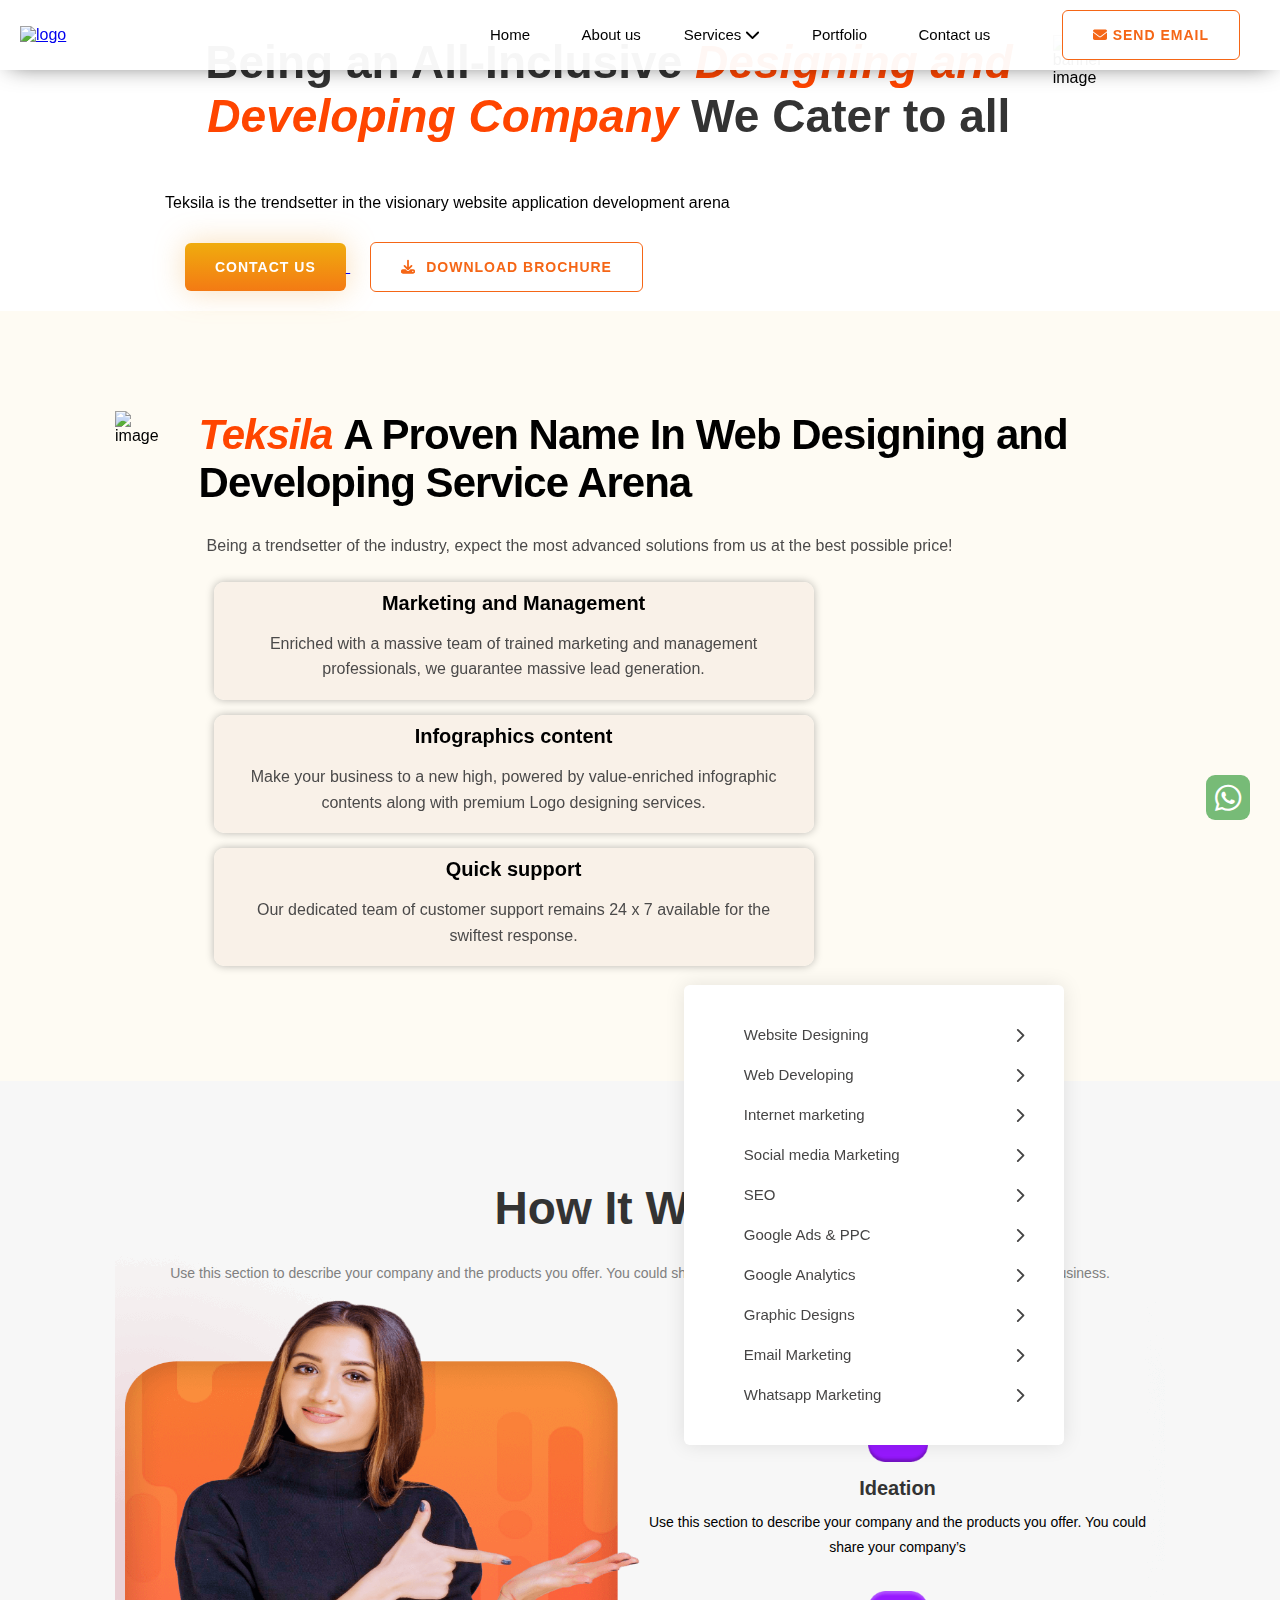
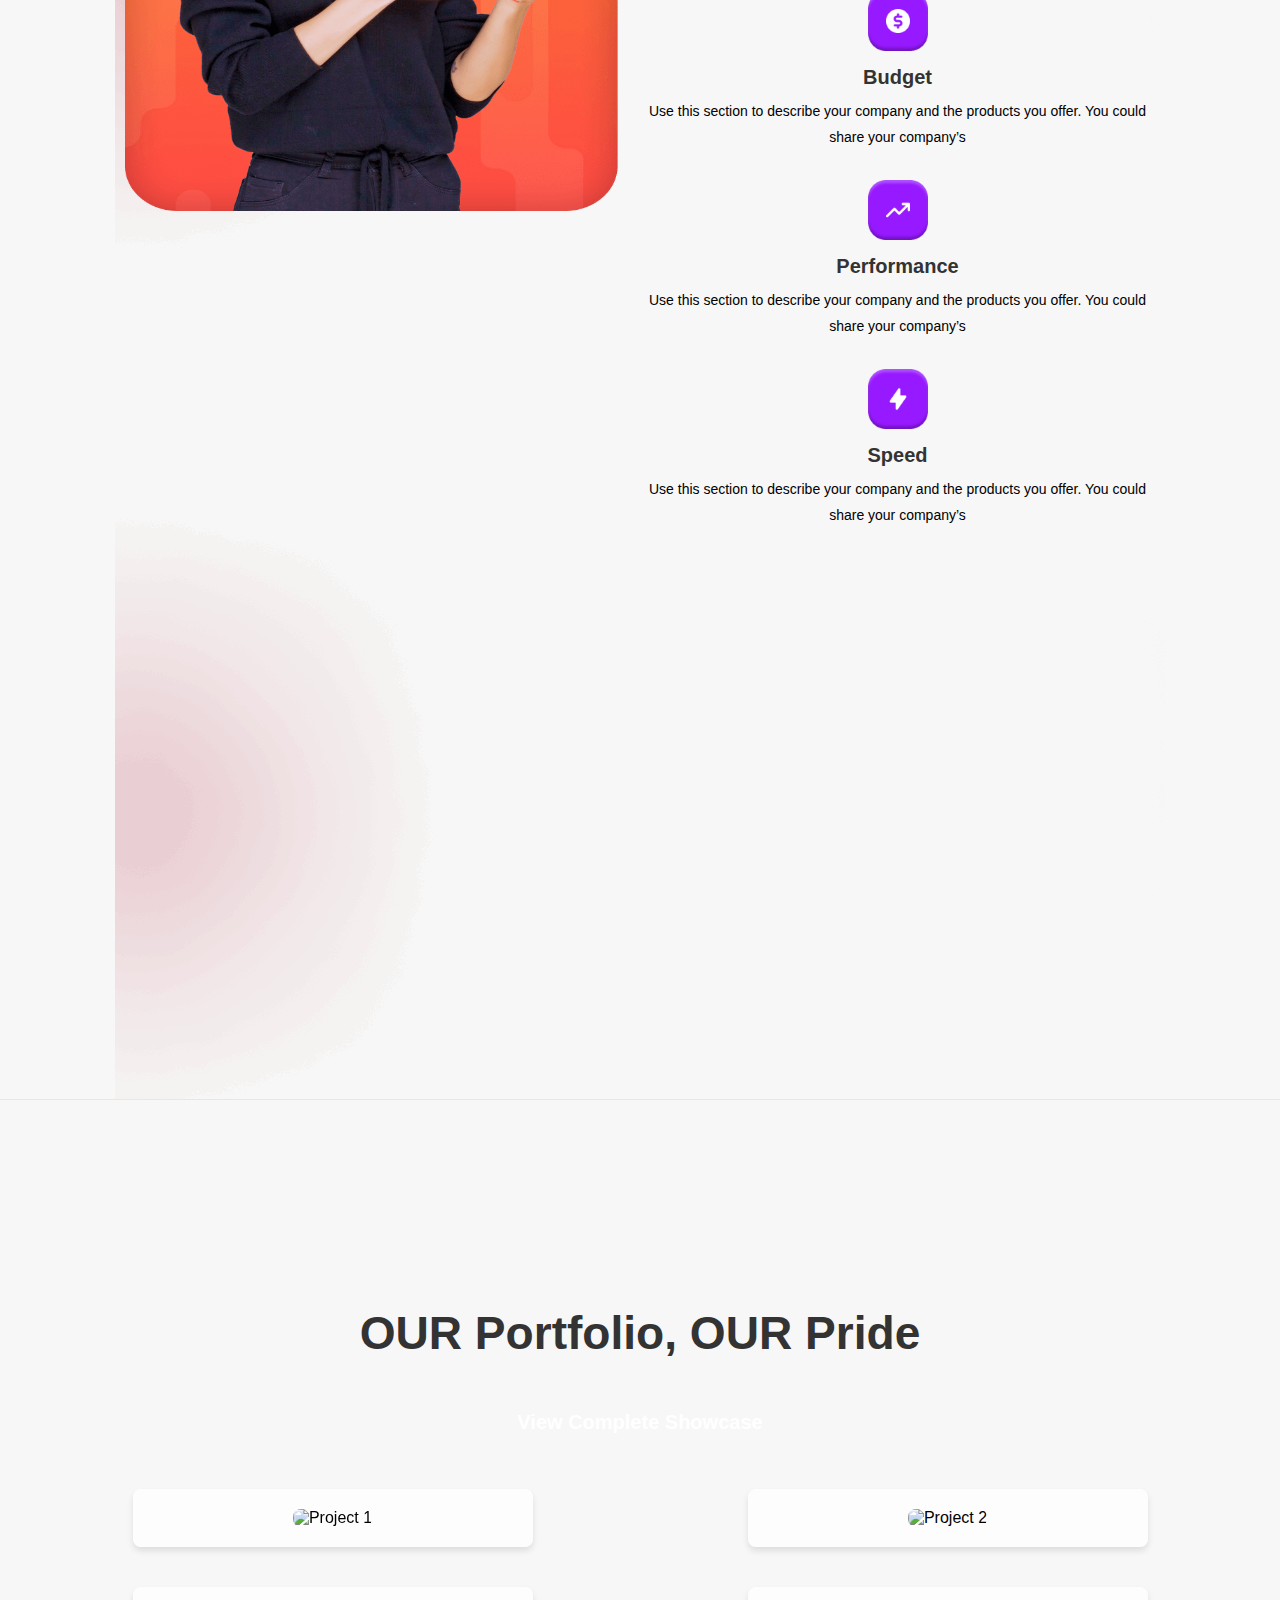
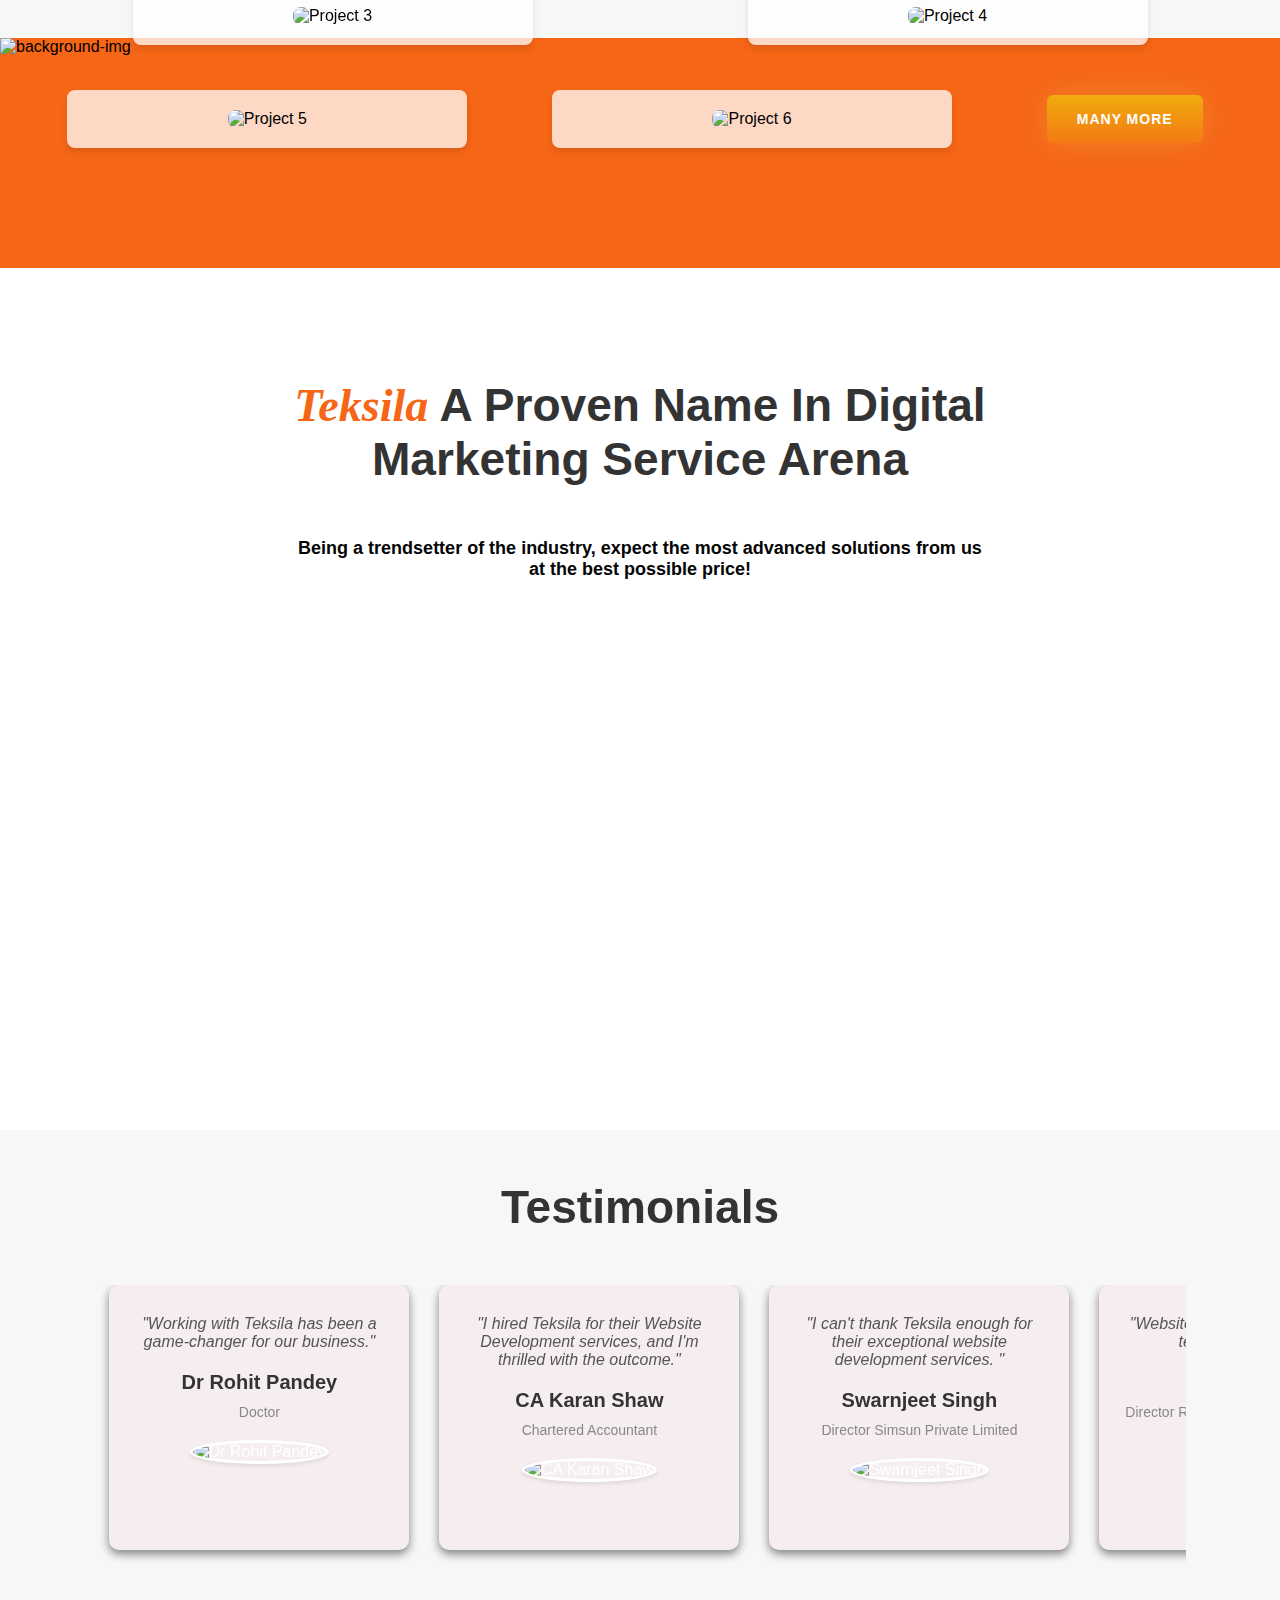
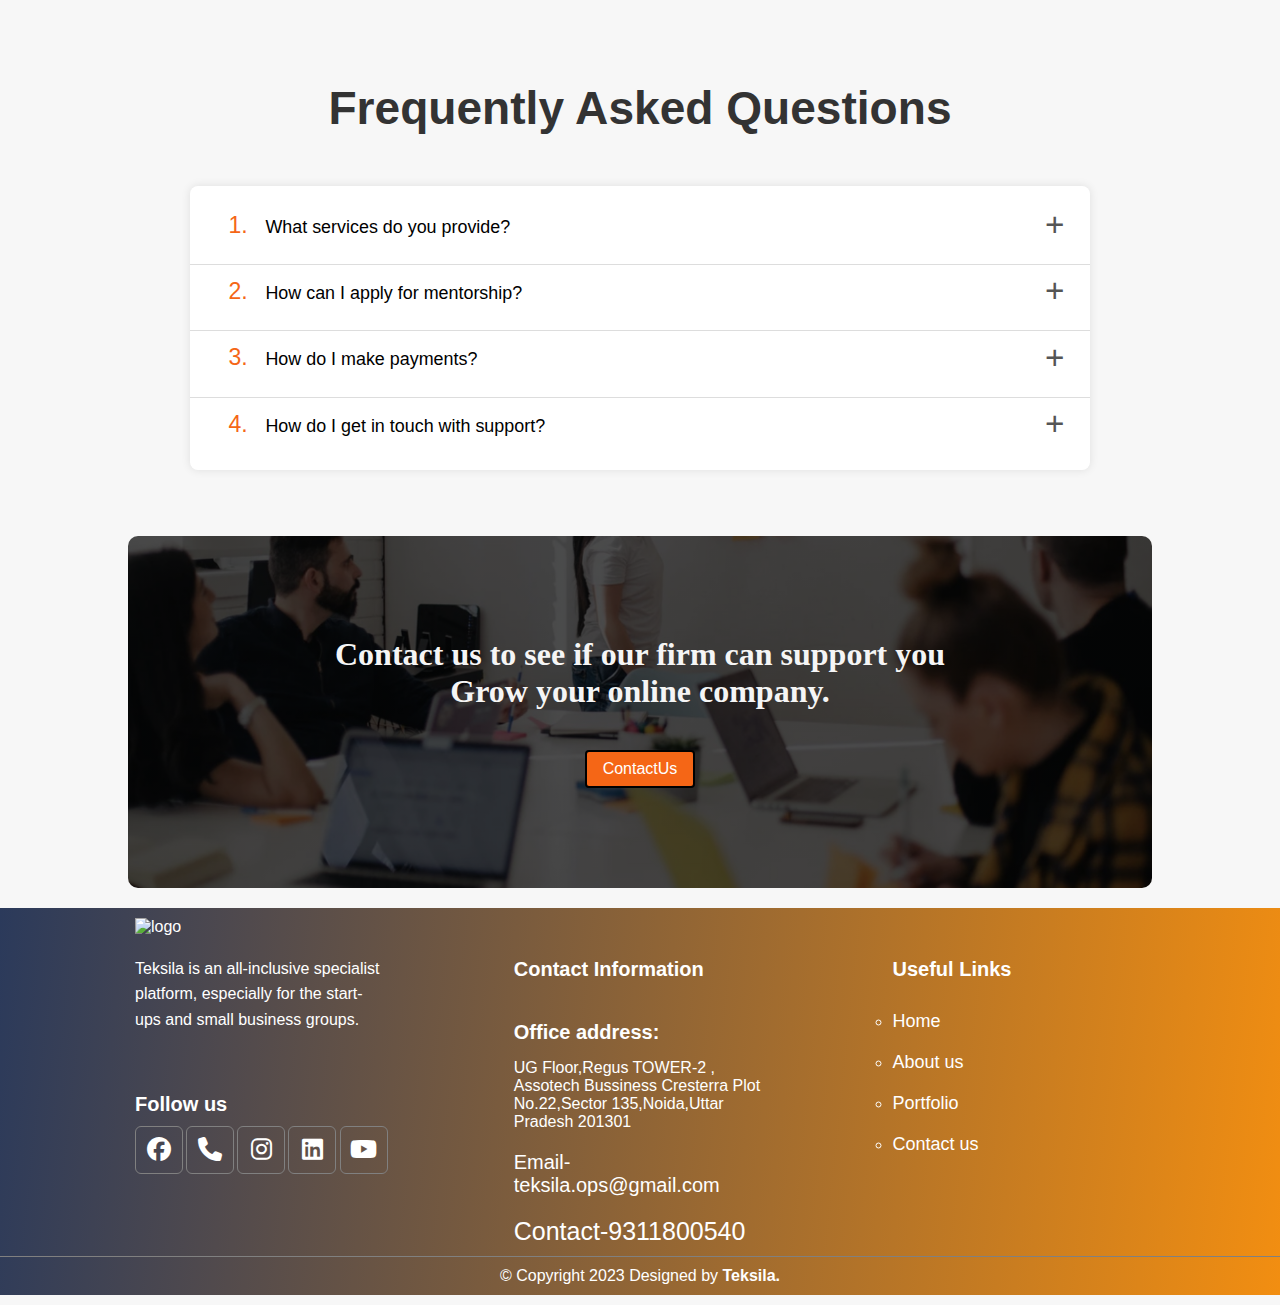
==== commit cbdbba91: "modified by ajay goswami" ====
--- a/index.html
+++ b/index.html
@@ -320,8 +320,73 @@
             </div>
         </div>
     </div>
+
+    <!--/////////// Process Section ///////////-->
+        
     
     <div class="block3">
+        <section id="process" class="section process text_center" area-labelledby="process_label">
+            <div class="container">
+                <h2 class="h2 title section_title" id="process_label">
+                    How It Works
+                </h2>
+                <p class="section_text">Use this section to describe your company and the products you offer. You
+                    could share your company’s story and details about why you are in business.
+                </p>
+                <div class="wrapper">
+                    <figure class="process_banner">
+                        <img src="./Images/process-banner.png" width="734" height="854" loading="lazy"
+                            alt="process banner" class="w-100">
+                    </figure>
+                    <ul class="grid_list">
+                        <li class="process_item">
+                            <img src="./Images/process-icon-1.png" width="60" height="60" loading="lazy" alt=""
+                                class="item_icon">
+                            <h3 class="h3 title item_title">
+                                Ideation
+                            </h3>
+                            <p class="item_text">
+                                Use this section to describe your company and the products you offer. You could
+                                share your company’s
+                            </p>
+                        </li>
+                        <li class="process_item">
+                            <img src="./Images/process-icon-2.png" width="60" height="60" loading="lazy" alt=""
+                                class="item_icon">
+                            <h3 class="h3 title item_title">
+                                Budget
+                            </h3>
+                            <p class="item_text">
+                                Use this section to describe your company and the products you offer. You could
+                                share your company’s
+                            </p>
+                        </li>
+                        <li class="process_item">
+                            <img src="./Images/process-icon-3.png" width="60" height="60" loading="lazy" alt=""
+                                class="item_icon">
+                            <h3 class="h3 title item_title">
+                                Performance
+                            </h3>
+                            <p class="item_text">
+                                Use this section to describe your company and the products you offer. You could
+                                share your company’s
+                            </p>
+                        </li>
+                        <li class="process_item">
+                            <img src="./Images/process-icon-4.png" width="60" height="60" loading="lazy" alt=""
+                                class="item_icon">
+                            <h3 class="h3 title item_title">
+                                Speed
+                            </h3>
+                            <p class="item_text">
+                                Use this section to describe your company and the products you offer. You could
+                                share your company’s
+                            </p>
+                        </li>
+                    </ul>
+                </div>
+            </div>
+        </section>
         <div class="card3" data-aos="fade-up" data-aos-once="true">
             <div class="block3image">
                 <img src="https://techeor.in/images/default-color/icon-2.svg" alt="icon-image">
@@ -642,6 +707,12 @@
       <!-- Add more FAQ items -->
     </div>
   </div>
+
+  <!-- contact us -->
+  <section class="cta">
+        <h1> Contact us to see if our firm can support you <br> Grow your online company.</h1>
+        <a href="Contactus.html" class="btn" >ContactUs</a>
+    </section>
 
 
     <!-- sscokashdfkja -->
--- a/Css/navbar.css
+++ b/Css/navbar.css
@@ -5,13 +5,14 @@
   font-family: "Poppins", sans-serif;
 }
 .navbar {
+  /* background: linear-gradient(-84deg, #f28d11e8 0%, #2b3a5be1 100%); */
   position: fixed;
   align-items: center;
-  box-shadow: 0 4px 15px -10px rgba(0, 0, 0, 0.6);
+  box-shadow: 0 4px 25px -10px rgba(0, 0, 0, 0.695);
   width: 100%;
   top: 0;
   z-index: 1;
-  background-color: rgba(255, 255, 255, 0.91);
+  background-color: rgba(255, 255, 255, 0.958);
 }
 .navbar2 {
   display: flex;
@@ -191,6 +192,120 @@
 .block2text {
   padding-left: 20px;
 }
+
+/*---------- Process Section ----------*/
+/* General Styles */
+.section {
+  padding-bottom: 12px;
+}
+
+.text_center {
+  text-align: center;
+}
+
+.container {
+  max-width: 1200px;
+  margin: 0 auto;
+  padding: 0 10px;
+}
+
+.title {
+  margin-top: 0;
+  font-weight: 700;
+}
+
+.section_text {
+  color: gray;
+  font-size: 15px;
+  line-height: 1.2;
+  margin-bottom: 1vw;
+  margin-top: -2vw;
+}
+
+.wrapper {
+  display: flex;
+  flex-wrap: wrap;
+  justify-content: center;
+  align-items: flex-start;
+}
+
+.wrapper > * {
+  flex: 1 1 50%; /* Equal width for both elements */
+}
+
+.process_banner {
+  max-width: 100%;
+  margin-bottom: 0px;
+}
+
+.process_banner img {
+  width: 100%;
+  height: 40vw;
+  display: block;
+  border-radius: 8px; /* Optional: add rounded corners */
+  /* box-shadow: 0 4px 6px rgba(0, 0, 0, 0.1);  */
+}
+.grid_list {
+  list-style: none;
+  padding-top: 8vw;
+  margin: 0;
+  display: flex;
+  flex-wrap: wrap;
+  justify-content: center;
+  gap: 30px;
+}
+
+.process_item {
+  flex: 1 1 250px; /* Adjust the width as needed */
+  text-align: center;
+  gap: 15px;
+}
+
+.item_icon {
+  display: block;
+  margin: 0 auto 15px;
+}
+
+.item_title {
+  font-weight: 600;
+  margin-top: 0;
+}
+
+.item_text {
+  font-size: 16px;
+  line-height: 1.5;
+}
+
+/* Media Query for Responsive Design */
+@media (max-width: 768px) {
+  .wrapper > * {
+    flex: 1 1 100%; /* Full width for both elements on smaller screens */
+    margin-bottom: 20px;
+  }
+
+  .process_banner {
+    margin-bottom: 0;
+  }
+  .process_banner img {
+    width: 100%;
+    height: auto;
+  }
+
+  .grid_list {
+    text-align: center;
+  }
+
+  .process_item {
+    flex-direction: column;
+    align-items: center;
+    text-align: center;
+  }
+
+  .item_icon {
+    margin-bottom: 15px;
+  }
+}
+
 /* Base styles for the service card */
 .service-card {
   background-color: #f9f1e7f9;
@@ -278,6 +393,7 @@
   display: block !important; /* Hide the paragraphs by default */
 }
 .block3 {
+  background-image: url(../Images/process-bg.png);
   display: flex;
   flex-wrap: wrap;
   justify-content: space-between;
@@ -367,7 +483,7 @@
   display: flex;
   flex-direction: column;
   justify-content: center;
-  padding-bottom: 40px;
+  padding-bottom: 70px;
 }
 .block5container .img {
   width: 1123px;
@@ -764,6 +880,53 @@
   cursor: pointer;
   display: none;
 }
+
+/* #contact us  */
+.cta {
+  margin: 15px auto 20px auto;
+  width: 80%;
+  background-image: linear-gradient(rgb(0, 0, 0, 0.7), rgb(0, 0, 0, 0.7)),
+    url(../Images/banner2.jpg);
+  background-position: center;
+  background-size: cover;
+  border-radius: 10px;
+  text-align: center;
+  padding: 100px 0px;
+}
+.btn {
+  color: whitesmoke;
+  display: inline-block;
+  text-decoration: none;
+  border: 2px solid black;
+  position: relative;
+  cursor: pointer;
+  padding: 12px 34px;
+}
+
+.btn:hover {
+  font-size: 20px;
+  box-shadow: 2px 2px 20px rgb(244, 241, 62);
+  transition: all 2s;
+}
+
+.cta h1 {
+  font-family: "Julee", cursive;
+  color: whitesmoke;
+  margin-bottom: 40px;
+  padding: 0px;
+}
+
+.cta .btn:hover {
+  font-size: 30px;
+}
+
+@media (max-width: 700px) {
+  .cta h1 {
+    font-family: "Julee", cursive;
+    font-size: 24px;
+  }
+}
+
 @media (max-width: 1300px) {
   .navbar2 {
     margin: 0px 40px;
@@ -1096,7 +1259,7 @@
     overflow-x: scroll;
   }
   .block6 {
-    margin-top: -332px;
+    margin-top: -310px;
   }
 }
 @media (max-width: 450px) {
@@ -1141,7 +1304,7 @@
     margin: auto;
   }
   .block5 {
-    padding-bottom: 90px;
+    padding-bottom: 60px;
   }
   .block1info {
     max-width: 300px;
--- a/Css/project.css
+++ b/Css/project.css
@@ -0,0 +1,139 @@
+/* Reset default margin and padding */
+* {
+  margin: 0;
+  padding: 0;
+  box-sizing: border-box;
+}
+
+body {
+  font-family: Arial, sans-serif;
+  background-color: #f7f7f7;
+}
+
+/* Basic styles for the project section */
+.projects {
+  display: flex;
+  justify-content: space-around;
+  align-items: center;
+  flex-wrap: wrap;
+  margin: 25px;
+}
+
+.project {
+  width: 100%; /* Adjust to take full width on smaller screens */
+  max-width: 400px; /* Limit maximum width */
+  margin: 20px;
+  padding: 20px;
+  background-color: #ffffffbf;
+  border-radius: 8px;
+  text-align: center;
+  box-shadow: 0 4px 6px rgba(0, 0, 0, 0.1);
+  transition: transform 0.3s ease-in-out, box-shadow 0.3s ease-in-out;
+  position: relative;
+  overflow: hidden;
+}
+
+.project:hover {
+  transform: translateY(-5px);
+  box-shadow: 0 8px 12px rgba(0, 0, 0, 0.689);
+}
+
+.project-img {
+  position: relative;
+  overflow: hidden;
+  border-radius: 8px;
+  transition: transform 0.3s ease-in-out;
+}
+
+.project-img img {
+  width: 100%;
+  height: auto;
+  border-radius: 8px;
+  transition: transform 0.3s ease-in-out;
+}
+
+.overlay {
+  position: absolute;
+  top: 0;
+  left: 0;
+  width: 100%;
+  height: 100%;
+  background: rgba(0, 0, 0, 0.5);
+  opacity: 0;
+  transition: opacity 0.3s ease-in-out;
+}
+
+.project:hover .overlay {
+  opacity: 1;
+}
+
+.project:hover .project-img img {
+  transform: scale(1.1);
+}
+
+.project-info {
+  position: absolute;
+  top: 50%;
+  left: 50%;
+  transform: translate(-50%, -50%);
+  opacity: 0;
+  transition: opacity 0.3s ease-in-out;
+}
+
+.project:hover .project-info {
+  opacity: 1;
+}
+
+.project-info h3 {
+  font-size: 24px;
+  margin-bottom: 10px;
+  color: #fff;
+}
+
+.project-info p {
+  font-size: 16px;
+  color: #fff;
+  margin-bottom: 15px;
+}
+
+.btn {
+  display: inline-block;
+  padding: 8px 16px;
+  text-decoration: none;
+  background-color: #f56616;
+  color: #fff;
+  border-radius: 4px;
+  transition: background-color 0.3s ease;
+}
+
+.btn:hover {
+  background-color: #f56616;
+}
+
+/* Media query for responsiveness */
+@media screen and (max-width: 768px) {
+  .projects {
+    /* flex-wrap: nowrap; */
+    overflow-x: auto;
+    justify-content: center;
+    /* justify-content: flex-start; */
+    padding-bottom: 30vh;
+    /* max-height: 80vh; */
+    scrollbar-width: thin; /* Thin scrollbar for better UX */
+    scrollbar-color: #aaa #f7f7f7; /* Scrollbar color */
+  }
+
+  .block5 {
+    margin-bottom: -30vh;
+  }
+
+  .project {
+    flex: 0 0 auto;
+    margin-right: 20px;
+    margin-bottom: 20px;
+  }
+
+  .project:last-child {
+    margin-right: 0;
+  }
+}
--- a/Css/Faq.css
+++ b/Css/Faq.css
@@ -0,0 +1,117 @@
+/* Base styles */
+.faq-section {
+  padding: 4vw 2vw;
+}
+
+h2 {
+  text-align: center;
+  font-size: 3.6vw;
+  margin-bottom: 4vw;
+  color: #333;
+}
+
+.faq-container {
+  width: 85%;
+  max-width: 900px; /* Added max-width for responsiveness */
+  margin: 0 auto;
+  padding: 2vw 0 0.5vw 0;
+  border-radius: 8px;
+  box-shadow: 0 0 10px rgba(0, 0, 0, 0.1);
+  background-color: #fff;
+}
+
+.faq-item {
+  margin-bottom: 2vw;
+  position: relative;
+}
+
+.faq-number {
+  font-size: 1.8vw;
+  color: #f56616;
+  margin-right: 1vw;
+}
+
+.faq-toggle {
+  display: none;
+}
+
+.faq-question {
+  padding-left: 3vw;
+  display: block;
+  font-size: 1.4vw;
+  cursor: pointer;
+  transition: color 0.3s ease;
+}
+
+.faq-question:hover {
+  color: #f56616;
+}
+
+.faq-answer {
+  max-height: 0;
+  overflow: hidden;
+  margin: 0 3vw;
+  transition: max-height 0.3s ease-in-out;
+}
+
+.faq-toggle:checked + .faq-question + .faq-answer {
+  max-height: 200px; /* Set an appropriate value for the maximum height */
+  /* padding: 2vw 0; */
+}
+
+.faq-answer p {
+  margin: 0;
+  font-size: 1.3vw;
+  line-height: 1.6;
+  color: #555;
+}
+
+.faq-toggle:checked + .faq-question::before {
+  content: "-";
+  position: absolute;
+  right: 2vw;
+  top: 50%;
+  transform: translateY(-50%);
+  font-size: 2.6vw;
+  color: #f56616;
+  transition: transform 0.3s ease-in-out;
+}
+
+.faq-toggle:not(:checked) + .faq-question::before {
+  content: "+";
+  position: absolute;
+  right: 2vw;
+  top: 50%;
+  transform: translateY(-50%);
+  font-size: 2.6vw;
+  color: #555;
+  transition: transform 0.3s ease-in-out;
+}
+
+.faq-divider {
+  border: none;
+  border-top: 1px solid #ddd;
+  margin: 1vw 0;
+}
+
+/* Media queries for responsiveness */
+@media screen and (max-width: 768px) {
+  h2 {
+    font-size: 28px;
+    margin-bottom: 30px;
+  }
+
+  .faq-container {
+    width: 90%;
+    padding: 20px 0 10px 0;
+  }
+
+  .faq-number,
+  .faq-question {
+    font-size: 16px;
+  }
+
+  .faq-answer p {
+    font-size: 14px;
+  }
+}
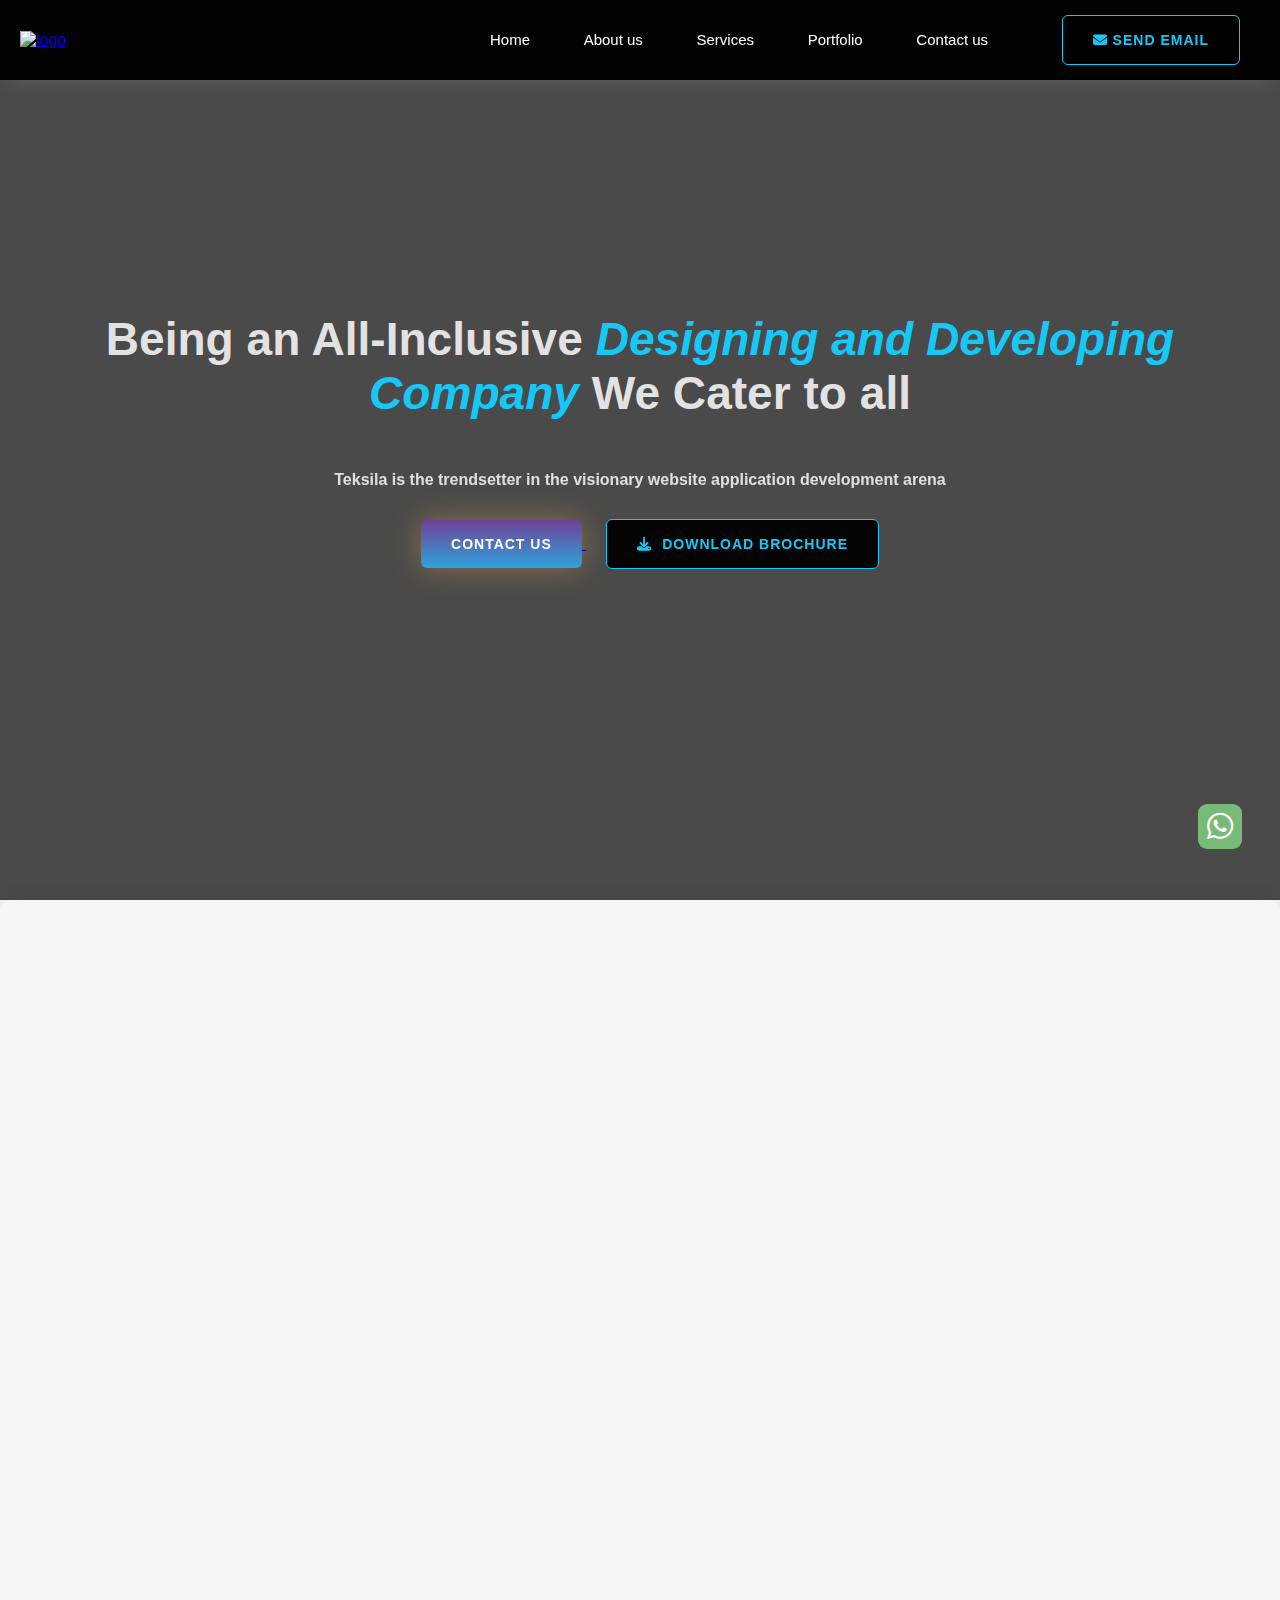
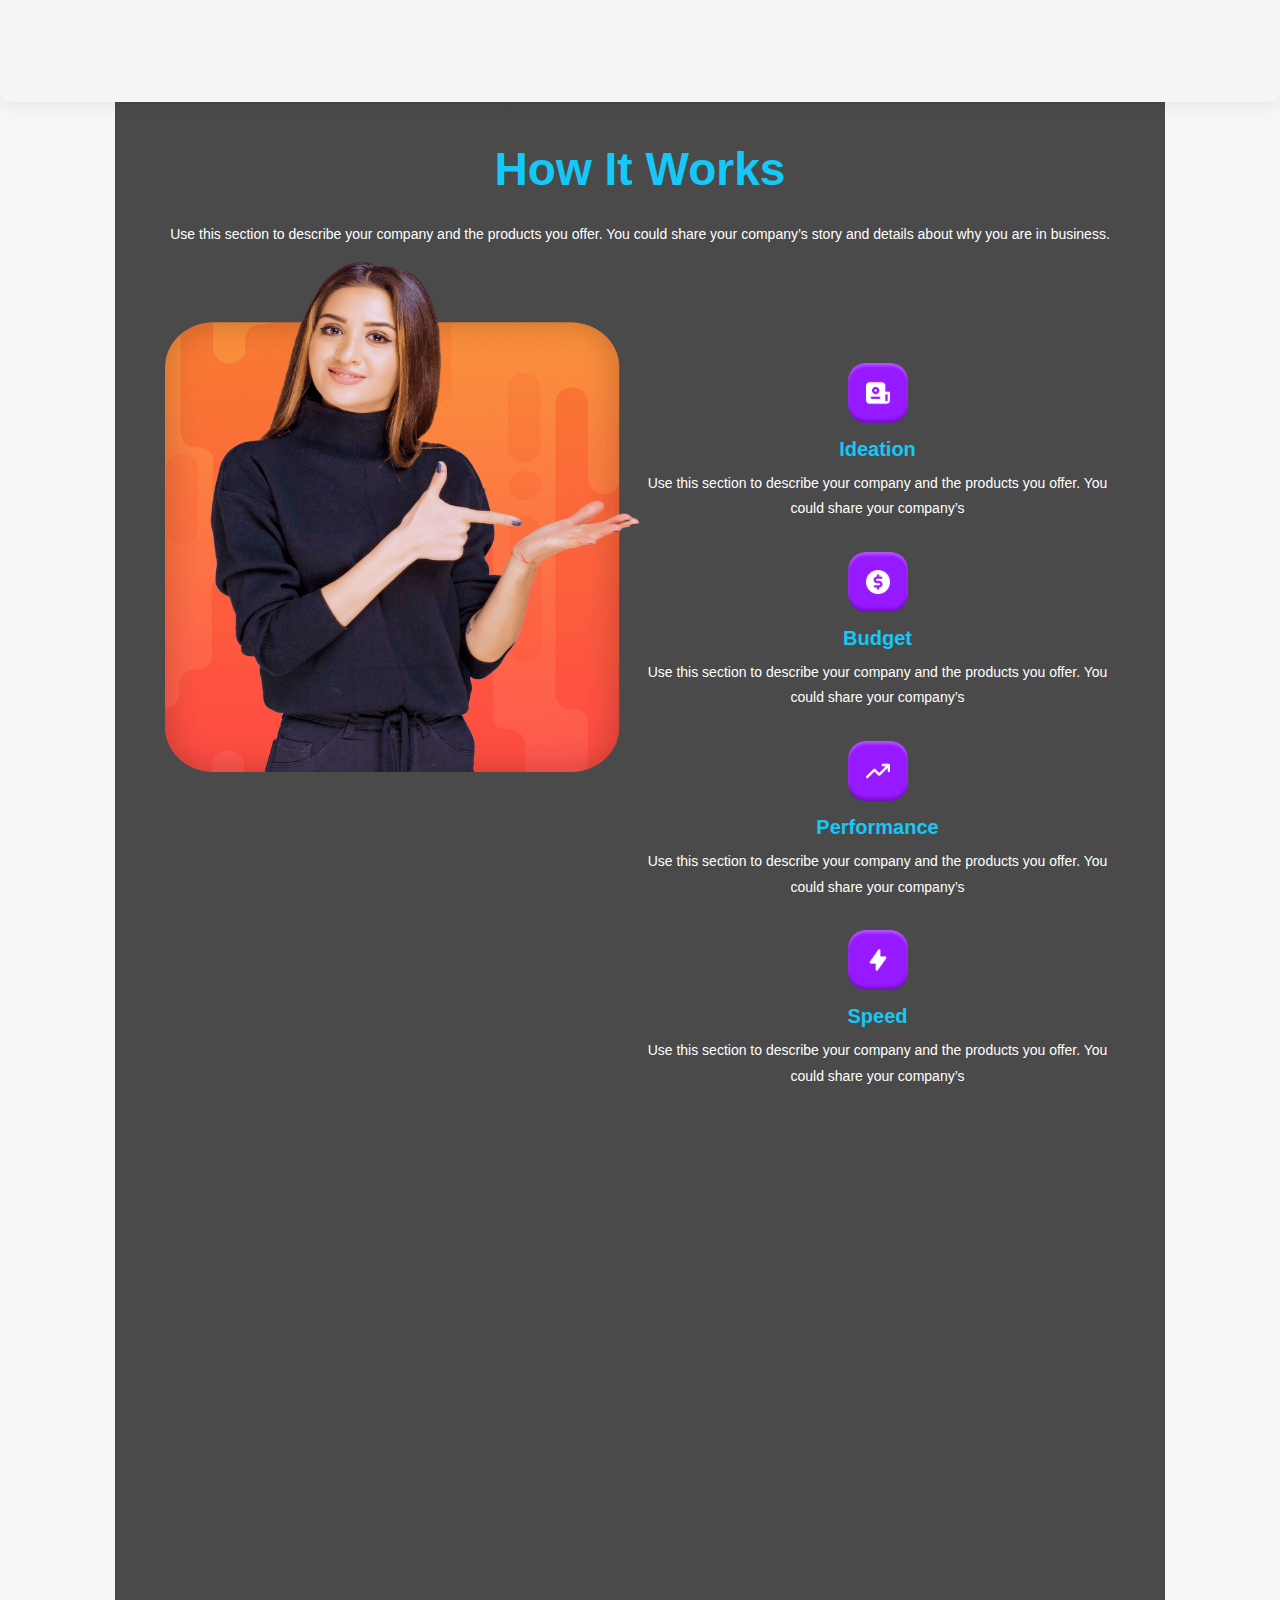
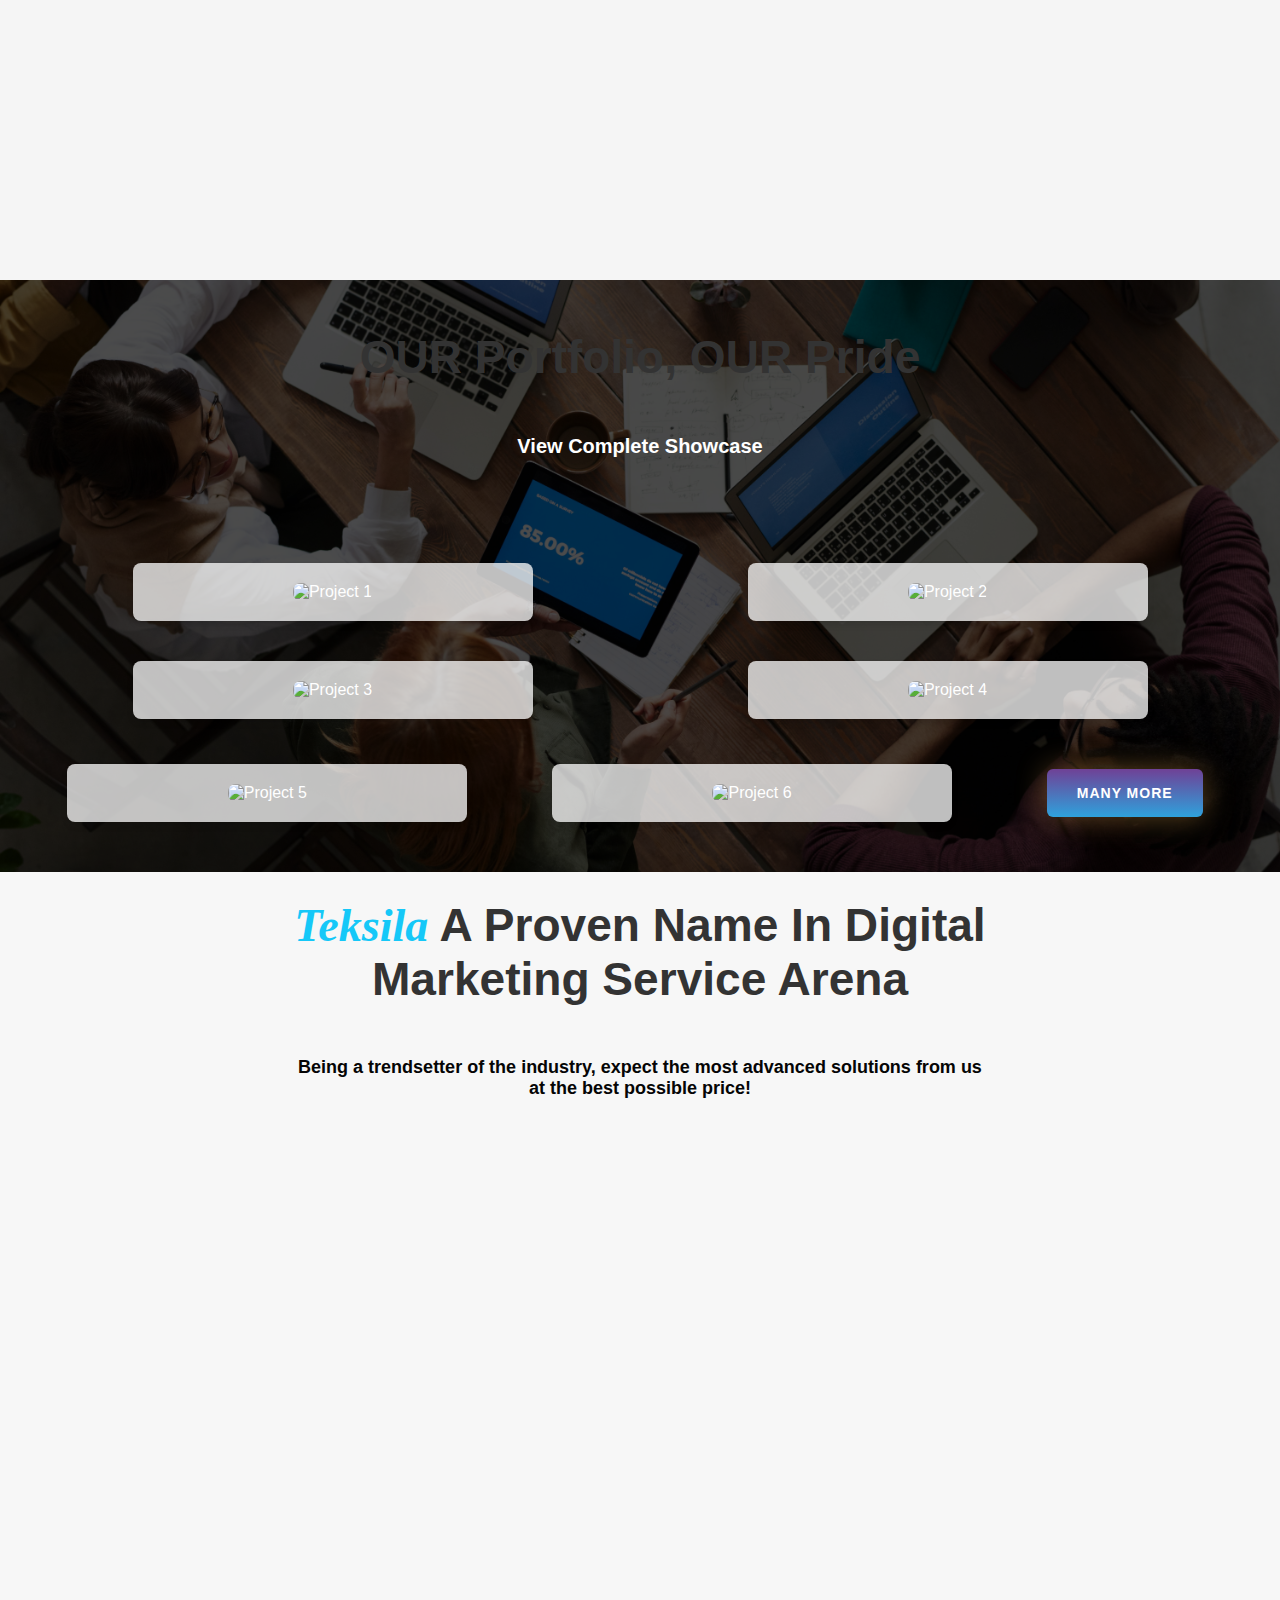
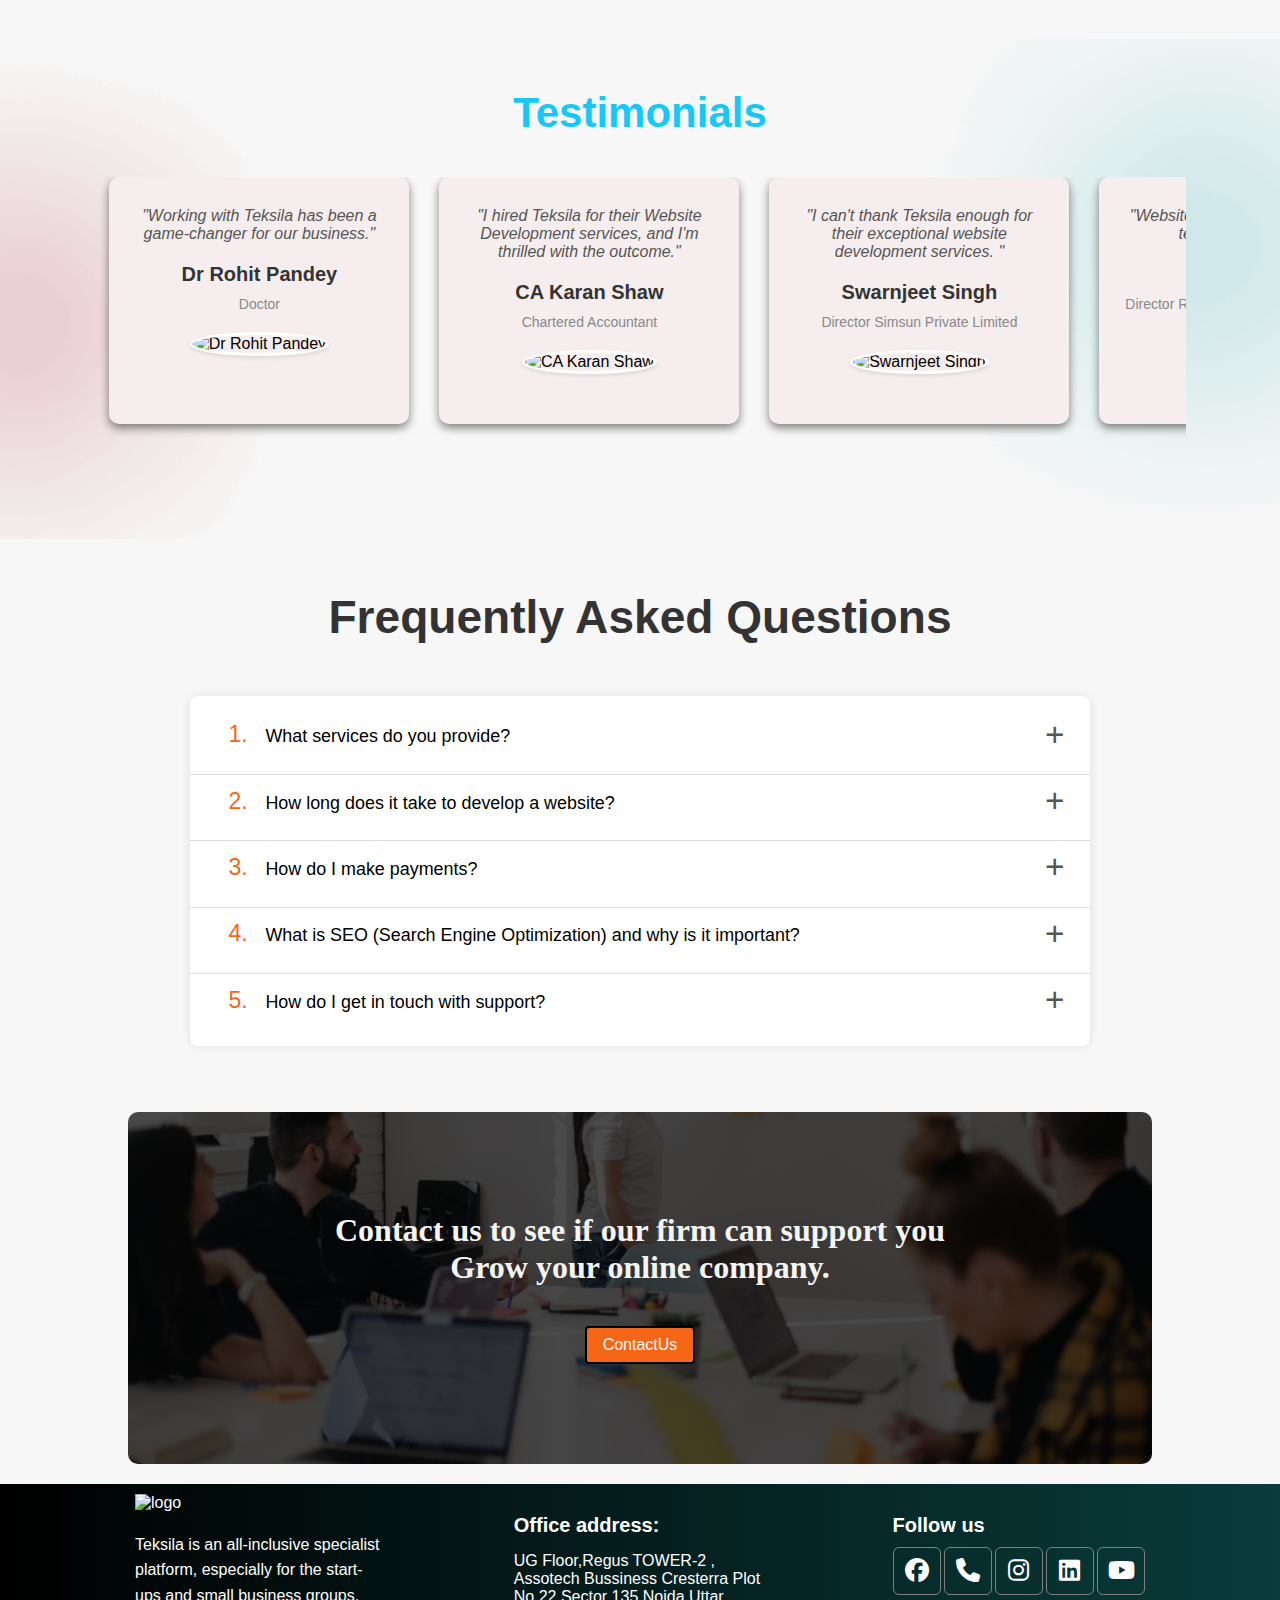
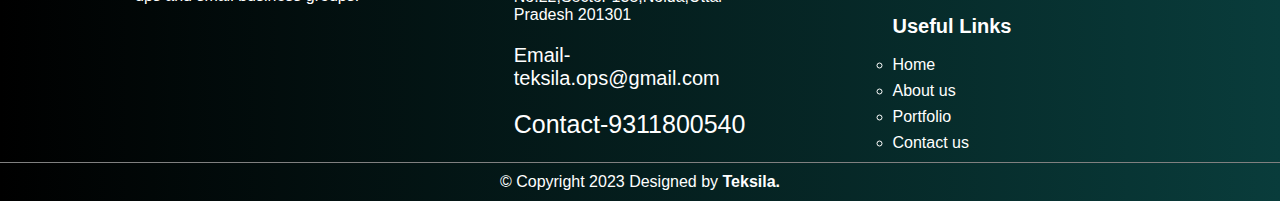
==== commit 707ccde9: "footer update" ====
--- a/index.html
+++ b/index.html
@@ -1,928 +1,888 @@
 <!DOCTYPE html>
 <html lang="en">
-
-<head>
-    <meta charset="UTF-8">
-    <meta name="viewport" content="width=device-width, initial-scale=1.0">
-    <link rel="icon" href="./Images/Digital2.png">
-    <link rel="stylesheet" href="https://cdnjs.cloudflare.com/ajax/libs/font-awesome/6.4.2/css/all.min.css">
+  <head>
+    <meta charset="UTF-8" />
+    <meta name="viewport" content="width=device-width, initial-scale=1.0" />
+    <link rel="icon" href="./Images/Digital2.png" />
+    <link
+      rel="stylesheet"
+      href="https://cdnjs.cloudflare.com/ajax/libs/font-awesome/6.4.2/css/all.min.css"
+    />
     <link rel="stylesheet" href="https://unpkg.com/aos@next/dist/aos.css" />
 
     <link
       rel="stylesheet"
       href="https://unicons.iconscout.com/release/v4.0.0/css/line.css"
     />
-     <link rel="stylesheet" href="./Css/navbar.css">
+    <link rel="stylesheet" href="./Css/navbar.css" />
     <link rel="stylesheet" href="./Css/project.css" />
     <link rel="stylesheet" href="./Css/Faq.css" />
-    
 
     <!-- Meta Description -->
-  <meta name="description" content="Teksila is a one stop solution for enhancing your business through best web designing and digital marketing services.">
+    <meta
+      name="description"
+      content="Teksila is a one stop solution for enhancing your business through best web designing and digital marketing services."
+    />
     <title>Teksila - Best Designing and Developing Arena</title>
-</head>
-
-<body>
+  </head>
+
+  <body>
     <nav class="navbar">
-        <div class="navbar2">
-            <a href="index.html" style="cursor: pointer;">
-                <div class="logo">
-                    <img src="./Images/Digital.png" alt="logo" >
-                </div>
-            </a>
-            <ul class="navbar-ul">
-                <a href="index.html">
-
-                    <li>Home</li>
-                </a>
-                <a href="About.html">
-
-                    <li>About us</li>
-                </a>
-                <a href="./services.html">
-
-
-                    <li class="services"><a href="./services.html">Services <i class="fa-solid fa-chevron-down"></i></a>
-
-                        <ul class="subelements1">
-                            <div class="element1"
-                                style="display: flex;justify-content: space-between;align-items: center;width: 100%;">
-                                <div class="elementsub">
-
-                                    <div class="line" style="margin-right: 20px;">
-
-                                    </div>
-                                    <a href="">
-
-                                        <li style="line-height: 40px;font-weight: lighter">Website Designing</li>
-                                    </a>
-                                </div>
-                                <i class="fa-solid fa-chevron-right"></i>
-
-
-                            </div>
-                            <div class="element1"
-                                style="display: flex;justify-content: space-between;align-items: center;width: 100%;">
-                                <div class="elementsub">
-
-                                    <div class="line" style="margin-right: 20px;">
-
-                                    </div>
-                                    <a href="">
-
-                                        <li style="line-height: 40px;font-weight: lighter">Web Developing</li>
-                                    </a>
-                                </div>
-                                <i class="fa-solid fa-chevron-right"></i>
-
-
-                            </div>
-
-                            <div class="element1"
-                                style="display: flex;justify-content: space-between;align-items: center;width: 100%;">
-                                <div class="elementsub">
-
-                                    <div class="line" style="margin-right: 20px;">
-
-                                    </div>
-                                    <a href="">
-
-                                        <li style="line-height: 40px;font-weight: lighter">Internet marketing</li>
-                                    </a>
-                                </div>
-                                <i class="fa-solid fa-chevron-right"></i>
-
-
-                            </div>
-                            <div class="element1"
-                                style="display: flex;justify-content: space-between;align-items: center;width: 100%;">
-                                <div class="elementsub">
-
-                                    <div class="line" style="margin-right: 20px;">
-
-                                    </div>
-                                    <a href="">
-
-                                        <li style="line-height: 40px;font-weight: lighter">Social media Marketing</li>
-                                    </a>
-                                </div>
-                                <i class="fa-solid fa-chevron-right"></i>
-
-
-                            </div>
-                            <div class="element1"
-                                style="display: flex;justify-content: space-between;align-items: center;width: 100%;">
-                                <div class="elementsub">
-
-                                    <div class="line" style="margin-right: 20px;">
-
-                                    </div>
-                                    <a href="">
-
-                                        <li style="line-height: 40px;font-weight: lighter">SEO
-                                        </li>
-                                    </a>
-                                </div>
-                                <i class="fa-solid fa-chevron-right"></i>
-
-
-                            </div>
-                            <div class="element1"
-                                style="display: flex;justify-content: space-between;align-items: center;width: 100%;">
-                                <div class="elementsub">
-
-                                    <div class="line" style="margin-right: 20px;">
-
-                                    </div>
-                                    <a href="">
-
-                                        <li style="line-height: 40px;font-weight: lighter">Google Ads & PPC</li>
-                                    </a>
-                                </div>
-                                <i class="fa-solid fa-chevron-right"></i>
-
-
-                            </div>
-                            <div class="element1"
-                                style="display: flex;justify-content: space-between;align-items: center;width: 100%;">
-                                <div class="elementsub">
-
-                                    <div class="line" style="margin-right: 20px;">
-
-                                    </div>
-                                    <a href="">
-
-                                        <li style="line-height: 40px;font-weight: lighter">Google Analytics</li>
-                                    </a>
-                                </div>
-                                <i class="fa-solid fa-chevron-right"></i>
-
-
-                            </div>
-                            <div class="element1"
-                                style="display: flex;justify-content: space-between;align-items: center;width: 100%;">
-                                <div class="elementsub">
-
-                                    <div class="line" style="margin-right: 20px;">
-
-                                    </div>
-                                    <a href="">
-
-                                        <li style="line-height: 40px;font-weight: lighter"> Graphic Designs
-                                        </li>
-                                    </a>
-                                </div>
-                                <i class="fa-solid fa-chevron-right"></i>
-
-
-                            </div>
-                          
-                            <div class="element1"
-                                style="display: flex;justify-content: space-between;align-items: center;width: 100%;">
-                                <div class="elementsub">
-
-                                    <div class="line" style="margin-right: 20px;">
-
-                                    </div>
-                                    <a href="">
-
-                                        <li style="line-height: 40px;font-weight: lighter">Email Marketing</li>
-                                    </a>
-                                </div>
-                                <i class="fa-solid fa-chevron-right"></i>
-
-
-                            </div>
-                            <div class="element1"
-                                style="display: flex;justify-content: space-between;align-items: center;width: 100%;">
-                                <div class="elementsub">
-
-                                    <div class="line" style="margin-right: 20px;">
-
-                                    </div>
-                                    <a href="">
-
-                                        <li style="line-height: 40px;font-weight: lighter">Whatsapp Marketing</li>
-                                    </a>
-                                </div>
-                                <i class="fa-solid fa-chevron-right"></i>
-
-
-                            </div>
-
-                        </ul>
-                    </li>
-                </a>
-                <a href="portfoli.html">
-                    <li>Portfolio</li>
-                </a>
-                <a href="Contactus.html">
-
-                    <li>Contact us</li>
-                </a>
-
-                <button class="button3 " id="mailButton">
-                   <i class="fas fa-envelope"></i>
-                   Send Email
-                </button>
-                
-            </ul>
-            <div class="menu" onclick="chanceslider()">
-                <i class="fa-solid fa-bars"></i>
-            </div>
-
-
-        </div>
+      <div class="navbar2">
+        <a href="index.html" style="cursor: pointer">
+          <div class="logo">
+            <img src="./Images/Digital.png" alt="logo" />
+          </div>
+        </a>
+        <ul class="navbar-ul">
+          <a href="index.html">
+            <li>Home</li>
+          </a>
+          <a href="About.html">
+            <li>About us</li>
+          </a>
+          <a href="./services.html">
+            <li>Services</li>
+          </a>
+          <a href="portfoli.html">
+            <li>Portfolio</li>
+          </a>
+          <a href="Contactus.html">
+            <li>Contact us</li>
+          </a>
+
+          <button class="button3" id="mailButton">
+            <i class="fas fa-envelope"></i>
+            Send Email
+          </button>
+        </ul>
+        <div class="menu" onclick="chanceslider()">
+          <i class="fa-solid fa-bars"></i>
+        </div>
+      </div>
     </nav>
     <div class="bodybackground">
-
-        <div class="block1info">
-            <div class="text">
-                <div class="totaltext">
-
-                    <h2 data-aos="fade-right" data-aos-once="true">Being an All-Inclusive
-                        <span style="font-style: italic;color: orangered;">
-
-                            Designing and Developing Company
-                        </span>
-                        We Cater to all
-                    </h2>
+      <div class="block1info">
+        <div class="text">
+          <div class="totaltext">
+            <h2 data-aos-once="true" class="animated-text">
+              Being an All-Inclusive
+              <span style="font-style: italic; color: #15c8f8">
+                Designing and Developing Company
+              </span>
+              We Cater to all
+            </h2>
+          </div>
+          <div
+            class="description"
+            data-aos="fade-up"
+            data-aos-easing="ease-in-out"
+            data-aos-once="true"
+          >
+            <p>
+              Teksila is the trendsetter in the visionary website application
+              development arena
+            </p>
+          </div>
+          <div
+            class="contactinfo"
+            data-aos="fade-up"
+            data-aos-easing="ease-in-out"
+            data-aos-once="true"
+          >
+            <a href="Contactus.html">
+              <button class="button2">Contact Us</button>
+              <a
+                href="./Images/TEKSILA (Company Profile).pdf"
+                style="cursor: pointer"
+              >
+                <button class="button3">
+                  <i
+                    class="fa-solid fa-download"
+                    style="padding-right: 10px"
+                  ></i
+                  >Download brochure
+                </button>
+              </a>
+            </a>
+          </div>
+        </div>
+      </div>
+    </div>
+    <div class="block2">
+      <div class="block2info">
+        <div class="block2image" data-aos="fade-right" data-aos-once="true">
+          <img src="./Images/img12.jpg" alt="image" />
+        </div>
+        <div class="block2text" data-aos="fade-left" data-aos-once="true">
+          <div class="block2heading">
+            <h1>
+              <span style="font-style: italic; color: #15c8f8"> Teksila </span>
+              A Proven Name In Web Designing and Developing Service Arena
+            </h1>
+          </div>
+          <p>
+            Being a trendsetter of the industry, expect the most advanced
+            solutions from us at the best possible price!
+          </p>
+          <div class="block2content">
+            <div class="infoblock2">
+              <div class="service-card">
+                <div class="service-info">
+                  <div class="service-heading">
+                    <h3>Marketing and Management</h3>
+                  </div>
+                  <p class="service-description">
+                    Enriched with a massive team of trained marketing and
+                    management professionals, we guarantee massive lead
+                    generation.
+                  </p>
                 </div>
-                <div class="description" data-aos="fade-up" data-aos-easing="ease-in-out" data-aos-once="true">
-                    <p>Teksila is the trendsetter in the visionary website application development arena</p>
+              </div>
+
+              <div class="service-card">
+                <div class="service-info">
+                  <div class="service-heading">
+                    <h3>Infographics content</h3>
+                  </div>
+                  <p class="service-description">
+                    Make your business to a new high, powered by value-enriched
+                    infographic contents along with premium Logo designing
+                    services.
+                  </p>
                 </div>
-                <div class="contactinfo" data-aos="fade-up" data-aos-easing="ease-in-out" data-aos-once="true">
-                    <a href="Contactus.html">
-
-                        <button class="button2" >Contact Us</button>
-                        <a href="./Images/TEKSILA (Company Profile).pdf" style="cursor: pointer;">
-                        <button class="button3 "><i class="fa-solid fa-download"
-                                    style="padding-right: 10px;"></i>Download brochure</button>
-
-                        </a>
-                    </a>
+              </div>
+              <div class="service-card">
+                <div class="service-info">
+                  <div class="service-heading">
+                    <h3>Quick support</h3>
+                  </div>
+                  <p class="service-description">
+                    Our dedicated team of customer support remains 24 x 7
+                    available for the swiftest response.
+                  </p>
                 </div>
+              </div>
             </div>
-            <div class="image" data-aos="fade-left" data-aos-once="true">
-                <img src="https://techeor.in/images/banner.gif" alt="banner image">
-
-            </div>
-        </div>
-    </div>
-    <div class="block2">
-        <div class="block2info">
-            <div class="block2image" data-aos="fade-right" data-aos-once="true">
-                <img src="https://techeor.in/images/default-color/lms-software-img-2.png" alt="image">
-            </div>
-            <div class="block2text" data-aos="fade-left" data-aos-once="true">
-                <div class="block2heading">
-                    <h1><span style="font-style: italic;color: orangered;">
-                            Teksila
-                        </span>
-                        A Proven Name In Web Designing and Developing Service Arena</h1>
-                </div>
-                <p>
-                    Being a trendsetter of the industry, expect the most advanced solutions from us at the best possible
-                    price!
+          </div>
+        </div>
+      </div>
+    </div>
+
+    <!--/////////// Process Section ///////////-->
+
+    <div class="block3">
+      <section
+        id="process"
+        class="section process text_center"
+        area-labelledby="process_label"
+      >
+        <div class="container">
+          <h2 class="h2 title section_title" id="process_label">
+            How It Works
+          </h2>
+          <p class="section_text">
+            Use this section to describe your company and the products you
+            offer. You could share your company’s story and details about why
+            you are in business.
+          </p>
+          <div class="wrapper">
+            <figure class="process_banner">
+              <img
+                src="./Images/process-banner.png"
+                width="734"
+                height="854"
+                loading="lazy"
+                alt="process banner"
+                class="w-100"
+              />
+            </figure>
+            <ul class="grid_list">
+              <li class="process_item">
+                <img
+                  src="./Images/process-icon-1.png"
+                  width="60"
+                  height="60"
+                  loading="lazy"
+                  alt=""
+                  class="item_icon"
+                />
+                <h3 class="h3 title item_title">Ideation</h3>
+                <p class="item_text">
+                  Use this section to describe your company and the products you
+                  offer. You could share your company’s
                 </p>
-                <div class="block2content">
-                    <div class="infoblock2">
-                        <div class="service-card">
-                          <div class="service-info">
-                            <div class="service-heading">
-                              <h3>Marketing and Management</h3>
-                            </div>
-                            <p class="service-description">Enriched with a massive team of trained marketing and management professionals, we guarantee massive lead generation.</p>
-                          </div>
-                        </div>
-
-                        <div class="service-card">
-                            <div class="service-info">
-                                <div class="service-heading">
-                                    <h3>Infographics content</h3>
-                                </div>
-                                <p class="service-description">Make your business to a new high, powered by value-enriched
-                                infographic contents along with premium Logo designing services.</p>
-                            </div>
-                        </div>
-                        <div class="service-card">
-                            <div class="service-info">
-                                <div class="service-heading">
-                                <h3>Quick support</h3>
-                                </div>
-                                <p class="service-description">Our dedicated team of customer support remains 24 x 7 available for
-                                    the swiftest response.</p>
-                                </div>
-                        </div>
-                    </div>
-
-                </div>
-            </div>
-        </div>
-    </div>
-
-    <!--/////////// Process Section ///////////-->
-        
-    
-    <div class="block3">
-        <section id="process" class="section process text_center" area-labelledby="process_label">
-            <div class="container">
-                <h2 class="h2 title section_title" id="process_label">
-                    How It Works
-                </h2>
-                <p class="section_text">Use this section to describe your company and the products you offer. You
-                    could share your company’s story and details about why you are in business.
+              </li>
+              <li class="process_item">
+                <img
+                  src="./Images/process-icon-2.png"
+                  width="60"
+                  height="60"
+                  loading="lazy"
+                  alt=""
+                  class="item_icon"
+                />
+                <h3 class="h3 title item_title">Budget</h3>
+                <p class="item_text">
+                  Use this section to describe your company and the products you
+                  offer. You could share your company’s
                 </p>
-                <div class="wrapper">
-                    <figure class="process_banner">
-                        <img src="./Images/process-banner.png" width="734" height="854" loading="lazy"
-                            alt="process banner" class="w-100">
-                    </figure>
-                    <ul class="grid_list">
-                        <li class="process_item">
-                            <img src="./Images/process-icon-1.png" width="60" height="60" loading="lazy" alt=""
-                                class="item_icon">
-                            <h3 class="h3 title item_title">
-                                Ideation
-                            </h3>
-                            <p class="item_text">
-                                Use this section to describe your company and the products you offer. You could
-                                share your company’s
-                            </p>
-                        </li>
-                        <li class="process_item">
-                            <img src="./Images/process-icon-2.png" width="60" height="60" loading="lazy" alt=""
-                                class="item_icon">
-                            <h3 class="h3 title item_title">
-                                Budget
-                            </h3>
-                            <p class="item_text">
-                                Use this section to describe your company and the products you offer. You could
-                                share your company’s
-                            </p>
-                        </li>
-                        <li class="process_item">
-                            <img src="./Images/process-icon-3.png" width="60" height="60" loading="lazy" alt=""
-                                class="item_icon">
-                            <h3 class="h3 title item_title">
-                                Performance
-                            </h3>
-                            <p class="item_text">
-                                Use this section to describe your company and the products you offer. You could
-                                share your company’s
-                            </p>
-                        </li>
-                        <li class="process_item">
-                            <img src="./Images/process-icon-4.png" width="60" height="60" loading="lazy" alt=""
-                                class="item_icon">
-                            <h3 class="h3 title item_title">
-                                Speed
-                            </h3>
-                            <p class="item_text">
-                                Use this section to describe your company and the products you offer. You could
-                                share your company’s
-                            </p>
-                        </li>
-                    </ul>
-                </div>
-            </div>
-        </section>
-        <div class="card3" data-aos="fade-up" data-aos-once="true">
-            <div class="block3image">
-                <img src="https://techeor.in/images/default-color/icon-2.svg" alt="icon-image">
-            </div>
-            <div class="block3heading">
-                <h4 style="text-align: center;">Your Growth, Our Priority</h4>
-            </div>
-            <div class="block3p">
-                <p style="text-align: center ;">
-                    We believe we can only grow when our customers grow. Thus, we take utmost care for our clients
-                    projects and their result.
+              </li>
+              <li class="process_item">
+                <img
+                  src="./Images/process-icon-3.png"
+                  width="60"
+                  height="60"
+                  loading="lazy"
+                  alt=""
+                  class="item_icon"
+                />
+                <h3 class="h3 title item_title">Performance</h3>
+                <p class="item_text">
+                  Use this section to describe your company and the products you
+                  offer. You could share your company’s
                 </p>
-            </div>
-        </div>
-        <div class="card3" data-aos="fade-up" data-aos-once="true" data-aos-once="true">
-            <div class="block3image">
-                <img src="https://techeor.in/images/default-color/icon-2.svg" alt="icon-image">
-            </div>
-            <div class="block3heading">
-                <h4 style="text-align: center;">Transparent Workflow</h4>
-            </div>
-            <div class="block3p">
-                <p style="text-align: center ;">
-                    Our powerfull CRM allowes you to work with our team, you can track the project status and know the
-                    progress of your website </p>
-            </div>
-        </div>
-        <div class="card3" data-aos="fade-up" data-aos-once="true" data-aos-once="true">
-            <div class="block3image">
-                <img src="https://techeor.in/images/default-color/icon-24.svg" alt="icon-image">
-            </div>
-            <div class="block3heading">
-                <h4 style="text-align: center;">Upgraded Technologies
-                </h4>
-            </div>
-            <div class="block3p">
-                <p style="text-align: center ;">
-                    We regularly provide training to our team for new technologies in the domain so we work and deliver
-                    with perfection. </p>
-            </div>
-        </div>
-        <div class="card3" data-aos="fade-up" data-aos-once="true" data-aos-once="true">
-            <div class="block3image">
-                <img src="https://techeor.in/images/default-color/icon-25.svg" alt="icon-image">
-            </div>
-            <div class="block3heading">
-                <h4 style="text-align: center;">Deliver With Perfection</h4>
-            </div>
-            <div class="block3p">
-                <p style="text-align: center ;">
-                    Our team of expert designers, developers & digital marketeers work together to deliver stunning
-                    projects for your business </p>
-            </div>
-        </div>
-    </div>
+              </li>
+              <li class="process_item">
+                <img
+                  src="./Images/process-icon-4.png"
+                  width="60"
+                  height="60"
+                  loading="lazy"
+                  alt=""
+                  class="item_icon"
+                />
+                <h3 class="h3 title item_title">Speed</h3>
+                <p class="item_text">
+                  Use this section to describe your company and the products you
+                  offer. You could share your company’s
+                </p>
+              </li>
+            </ul>
+          </div>
+        </div>
+      </section>
+      <div class="card3" data-aos="fade-up" data-aos-once="true">
+        <div class="block3image">
+          <img
+            src="https://techeor.in/images/default-color/icon-2.svg"
+            alt="icon-image"
+          />
+        </div>
+        <div class="block3heading">
+          <h4 style="text-align: center">Your Growth, Our Priority</h4>
+        </div>
+        <div class="block3p">
+          <p style="text-align: center">
+            We believe we can only grow when our customers grow. Thus, we take
+            utmost care for our clients projects and their result.
+          </p>
+        </div>
+      </div>
+      <div
+        class="card3"
+        data-aos="fade-up"
+        data-aos-once="true"
+        data-aos-once="true"
+      >
+        <div class="block3image">
+          <img
+            src="https://techeor.in/images/default-color/icon-2.svg"
+            alt="icon-image"
+          />
+        </div>
+        <div class="block3heading">
+          <h4 style="text-align: center">Transparent Workflow</h4>
+        </div>
+        <div class="block3p">
+          <p style="text-align: center">
+            Our powerfull CRM allowes you to work with our team, you can track
+            the project status and know the progress of your website
+          </p>
+        </div>
+      </div>
+      <div
+        class="card3"
+        data-aos="fade-up"
+        data-aos-once="true"
+        data-aos-once="true"
+      >
+        <div class="block3image">
+          <img
+            src="https://techeor.in/images/default-color/icon-24.svg"
+            alt="icon-image"
+          />
+        </div>
+        <div class="block3heading">
+          <h4 style="text-align: center">Upgraded Technologies</h4>
+        </div>
+        <div class="block3p">
+          <p style="text-align: center">
+            We regularly provide training to our team for new technologies in
+            the domain so we work and deliver with perfection.
+          </p>
+        </div>
+      </div>
+      <div
+        class="card3"
+        data-aos="fade-up"
+        data-aos-once="true"
+        data-aos-once="true"
+      >
+        <div class="block3image">
+          <img
+            src="https://techeor.in/images/default-color/icon-25.svg"
+            alt="icon-image"
+          />
+        </div>
+        <div class="block3heading">
+          <h4 style="text-align: center">Deliver With Perfection</h4>
+        </div>
+        <div class="block3p">
+          <p style="text-align: center">
+            Our team of expert designers, developers & digital marketeers work
+            together to deliver stunning projects for your business
+          </p>
+        </div>
+      </div>
+    </div>
+
+    <!-- block4 -->
     <div class="block4">
-        <div class="block42">
-
-            <div class="block4image" data-aos="fade-right" data-aos-once="true">
-                <img src="https://techeor.in/images/default-color/erp-mobileapp-features.png" alt="banner-img">
-            </div>
-            <div class="block4content" data-aos="fade-right" data-aos-once="true">
-                <h2>Website &
-                    App <span style="color: orangered;font-style: italic;">
-
-                        Development
-                    </span>
-                </h2>
-                <p>Helping millions of small and large businesses around the world Teksila belongs to the list of the
-                    best Android app development company. With our unique solutions, we help businesses provide better
-                    customer-oriented services. We help power up and run millions of Android systems run in various
-                    companies and organizations starting from business uses to scientific and research purposes.</p>
-            </div>
-        </div>
-    </div>
-     <!-- 
+      <div class="block42">
+        <div class="block4image" data-aos="fade-right" data-aos-once="true">
+          <img src="./Images/img4.jpg" alt="banner-img" />
+        </div>
+        <div class="block4content" data-aos="fade-right" data-aos-once="true">
+          <h2>
+            Website & App
+            <span style="color: #15c8f8; font-style: italic">
+              Development
+            </span>
+          </h2>
+          <p>
+            Helping millions of small and large businesses around the world
+            Teksila belongs to the list of the best Android app development
+            company. With our unique solutions, we help businesses provide
+            better customer-oriented services. We help power up and run millions
+            of Android systems run in various companies and organizations
+            starting from business uses to scientific and research purposes.
+          </p>
+        </div>
+      </div>
+    </div>
+    <!-- 
         - #PROJECT
       -->
     <div class="block5">
-        <div class="block5background">
-            <img src="./Images/half-circle-bg.png" alt="background-img">
-
-        </div>
-        <div class="block5container">
-            <h2>OUR Portfolio, OUR Pride</h2>
-            <h3>View Complete Showcase</h3>
-        </div>
+      <div class="block5container">
+        <h2>OUR Portfolio, OUR Pride</h2>
+        <h3>View Complete Showcase</h3>
+      </div>
 
       <section class="projects">
-  <div class="project">
-    <div class="project-img">
-      <img src="./Images/web1.png" alt="Project 1">
-      <div class="overlay"></div>
-    </div>
-    <div class="project-info">
-      <h3>Haweli Restaurant</h3>
-      <!-- <p>Description of Project 1.</p> -->
-      <a href="https://www.thehaweliresorts.in/" class="btn">View Project</a>
-    </div>
-  </div>
-
-  <div class="project">
-    <div class="project-img">
-      <img src="../Images/web2.png" alt="Project 2">
-      <div class="overlay"></div>
-    </div>
-    <div class="project-info">
-      <h3>Chakra Bone & Jolnt Center</h3>
-      <!-- <p>Description of Project 2.</p> -->
-      <a href="https://www.drrohitpandey.com/index.html" class="btn">View Project</a>
-    </div>
-  </div>
-
-  <div class="project">
-    <div class="project-img">
-      <img src="./Images/web3.png" alt="Project 3">
-      <div class="overlay"></div>
-    </div>
-    <div class="project-info">
-      <h3>Kreativekrush</h3>
-      <!-- <p>Description of Project 2.</p> -->
-      <a href="https://kreativekrush.com/" class="btn">View Project</a>
-    </div>
-  </div>
-
-  <div class="project">
-    <div class="project-img">
-      <img src="./Images/web4.png" alt="Project 4">
-      <div class="overlay"></div>
-    </div>
-    <div class="project-info">
-      <h3>Simsun Electric Private Limited</h3>
-      <!-- <p>Description of Project 4.</p> -->
-      <a href="https://www.simsunelectric.in/" class="btn">View Project</a>
-    </div>
-  </div>
-
-  <div class="project">
-    <div class="project-img">
-      <img src="./Images/p4.jpg" alt="Project 5">
-      <div class="overlay"></div>
-    </div>
-    <div class="project-info">
-      <h3>Exfin Solutions Private Limited </h3>
-      <!-- <p>Description of Project 2.</p> -->
-      <a href="#" class="btn">View Project</a>
-    </div>
-  </div>
-
-  <div class="project">
-    <div class="project-img">
-      <img src="./Images/website1.png" alt="Project 6">
-      <div class="overlay"></div>
-    </div>
-    <div class="project-info">
-      <h3>Coalking</h3>
-      <!-- <p>Description of Project 6.</p> -->
-      <a href="https://www.coalking.in/" class="btn">View Project</a>
-    </div>
-  </div>
-  <button class="button2" style="margin: 30px">Many more</button>
-  <!-- Add more project entries as needed -->
- </section>
- </div>
-
-    </div>
+        <div class="project">
+          <div class="project-img">
+            <img src="./Images/web1.png" alt="Project 1" />
+            <div class="overlay"></div>
+          </div>
+          <div class="project-info">
+            <h3>Haweli Restaurant</h3>
+            <!-- <p>Description of Project 1.</p> -->
+            <a
+              href="https://www.thehaweliresorts.in/"
+              target="_blank"
+              class="btn"
+              >View Project</a
+            >
+          </div>
+        </div>
+
+        <div class="project">
+          <div class="project-img">
+            <img src="../Images/web2.png" alt="Project 2" />
+            <div class="overlay"></div>
+          </div>
+          <div class="project-info">
+            <h3>Chakra Bone & Jolnt Center</h3>
+            <!-- <p>Description of Project 2.</p> -->
+            <a
+              href="https://www.drrohitpandey.com/index.html"
+              target="_blank"
+              class="btn"
+              >View Project</a
+            >
+          </div>
+        </div>
+
+        <div class="project">
+          <div class="project-img">
+            <img src="./Images/web3.png" alt="Project 3" />
+            <div class="overlay"></div>
+          </div>
+          <div class="project-info">
+            <h3>Kreativekrush</h3>
+            <!-- <p>Description of Project 2.</p> -->
+            <a href="https://kreativekrush.com/" target="_blank" class="btn"
+              >View Project</a
+            >
+          </div>
+        </div>
+
+        <div class="project">
+          <div class="project-img">
+            <img src="./Images/web4.png" alt="Project 4" />
+            <div class="overlay"></div>
+          </div>
+          <div class="project-info">
+            <h3>Simsun Electric Private Limited</h3>
+            <!-- <p>Description of Project 4.</p> -->
+            <a href="https://www.simsunelectric.in/" target="_blank" class="btn"
+              >View Project</a
+            >
+          </div>
+        </div>
+
+        <div class="project">
+          <div class="project-img">
+            <img src="./Images/web6.png" alt="Project 5" />
+            <div class="overlay"></div>
+          </div>
+          <div class="project-info">
+            <h3>Exfin Solutions Private Limited</h3>
+            <!-- <p>Description of Project 2.</p> -->
+            <a href="https://exfinsolutions.com/" target="_blank" class="btn"
+              >View Project</a
+            >
+          </div>
+        </div>
+
+        <div class="project">
+          <div class="project-img">
+            <img src="./Images/web7.png" alt="Project 6" />
+            <div class="overlay"></div>
+          </div>
+          <div class="project-info">
+            <h3>Coalking</h3>
+            <!-- <p>Description of Project 6.</p> -->
+            <a href="https://www.coalking.in/" target="_blank" class="btn"
+              >View Project</a
+            >
+          </div>
+        </div>
+        <button class="button2" style="margin: 30px">Many more</button>
+        <!-- Add more project entries as needed -->
+      </section>
+    </div>
+
     <div class="block6">
-        <div class="block5background2">
-        </div>
-        <div class="block6content">
-            <div class="block6info">
-                <h2><span class="span" >Teksila</span> A Proven Name In Digital
-                    Marketing Service Arena</h2>
-                <p>Being a trendsetter of the industry, expect the most advanced solutions from us at the best possible
-                    price!</p>
+      <div class="block6content">
+        <div class="block6info">
+          <h2>
+            <span class="span">Teksila</span> A Proven Name In Digital Marketing
+            Service Arena
+          </h2>
+          <p>
+            Being a trendsetter of the industry, expect the most advanced
+            solutions from us at the best possible price!
+          </p>
+        </div>
+
+        <div class="boxes">
+          <div class="innerbox" data-aos="fade-up" data-aos-once="true">
+            <h4>Strategy & Research</h4>
+            <p>
+              Each of the strategies we employ is backed by extensive research
+              and explicit data.
+            </p>
+          </div>
+          <div class="innerbox" data-aos="fade-up" data-aos-once="true">
+            <h4>Reports & Analytics</h4>
+            <p>
+              We use the most advanced analytic tools to deliver an impeccable
+              report.
+            </p>
+          </div>
+          <div class="innerbox" data-aos="fade-up" data-aos-once="true">
+            <h4>Managment & Marketing</h4>
+            <p>
+              Enriched with a massive team of trained marketing and management
+              professionals, we guarantee massive lead generation..
+            </p>
+          </div>
+          <div class="innerbox" data-aos="fade-up" data-aos-once="true">
+            <h4>Infographics Content</h4>
+            <p>
+              Make your business to a new high, powered by value-enriched
+              infographic contents along with premium Logo designing services.
+            </p>
+          </div>
+          <div class="innerbox" data-aos="fade-up" data-aos-once="true">
+            <h4>Media Promotion</h4>
+            <p>
+              Connect with the best Digital Marketing Company, for a whole range
+              of media promotions with the top platforms.
+            </p>
+          </div>
+          <div class="innerbox" data-aos="fade-up" data-aos-once="true">
+            <h4>Quick Support</h4>
+            <p>
+              Our dedicated team of customer support remains 24 x 7 available
+              for the swiftest response.
+            </p>
+          </div>
+        </div>
+      </div>
+    </div>
+
+    <div class="testimonial-section">
+      <h2>Testimonials</h2>
+
+      <div class="testimonial-container">
+        <div class="testimonial-scroll">
+          <div class="testimonial-card">
+            <p class="quote">
+              "Working with Teksila has been a game-changer for our business."
+            </p>
+            <h3>Dr Rohit Pandey</h3>
+            <p class="designation">Doctor</p>
+            <img src="./Images/t1.png" alt="Dr Rohit Pandey" />
+          </div>
+          <div class="testimonial-card">
+            <p class="quote">
+              "I hired Teksila for their Website Development services, and I'm
+              thrilled with the outcome."
+            </p>
+            <h3>CA Karan Shaw</h3>
+            <p class="designation">Chartered Accountant</p>
+            <img src="./Images/t2.jpg" alt="CA Karan Shaw" />
+          </div>
+          <div class="testimonial-card">
+            <p class="quote">
+              "I can't thank Teksila enough for their exceptional website
+              development services. "
+            </p>
+            <h3>Swarnjeet Singh</h3>
+            <p class="designation">Director Simsun Private Limited</p>
+            <img src="./Images/t3.png" alt="Swarnjeet Singh" />
+          </div>
+          <div class="testimonial-card">
+            <p class="quote">
+              "Website development services in teksila is very good"
+            </p>
+            <h3>Manoj Singh</h3>
+            <p class="designation">
+              Director Radiant India Multitrade Private Limited
+            </p>
+            <img src="./Images/t4.png" alt="Manoj Singh" />
+          </div>
+          <div class="testimonial-card">
+            <p class="quote">
+              "The Website development services provided by Teksila have been a
+              revelation for our brand."
+            </p>
+            <h3>Neha Jaiswal</h3>
+            <p class="designation">Director & CO-FOUNDER</p>
+            <img src="./Images/t5.jpg" alt="Neha Jaiswal" />
+          </div>
+          <!-- Add more testimonial cards here -->
+        </div>
+      </div>
+    </div>
+
+    <!-- faq -->
+    <div class="faq-section">
+      <h2>Frequently Asked Questions</h2>
+      <div class="faq-container">
+        <div class="faq-item">
+          <input type="checkbox" id="faq1" class="faq-toggle visually-hidden" />
+          <label for="faq1" class="faq-question">
+            <span class="faq-number">1.</span>
+            <span class="faq-text">What services do you provide?</span>
+            <!-- <span class="faq-toggle-symbol">+</span> -->
+          </label>
+          <div class="faq-answer">
+            <p>
+              We provide a range of services including consultancy, product
+              development, and mentorship for startups.
+            </p>
+          </div>
+        </div>
+        <hr class="faq-divider" />
+        <div class="faq-item">
+          <input type="checkbox" id="faq2" class="faq-toggle visually-hidden" />
+          <label for="faq2" class="faq-question">
+            <span class="faq-number">2.</span>
+            <span class="faq-text"
+              >How long does it take to develop a website?</span
+            >
+            <!-- <span class="faq-toggle-symbol">+</span> -->
+          </label>
+          <div class="faq-answer">
+            <p>
+              YThe time to develop a website varies depending on its complexity,
+              features, design, and functionalities. It could take from a few
+              weeks to several months.
+            </p>
+          </div>
+        </div>
+        <hr class="faq-divider" />
+        <div class="faq-item">
+          <input type="checkbox" id="faq3" class="faq-toggle visually-hidden" />
+          <label for="faq3" class="faq-question">
+            <span class="faq-number">3.</span>
+            <span class="faq-text">How do I make payments?</span>
+            <!-- <span class="faq-toggle-symbol">+</span> -->
+          </label>
+          <div class="faq-answer">
+            <p>
+              Use this section to answer some of your customers most frequently
+              asked questions in a compact and concise manner. There's plenty of
+              space for you to add more questions.
+            </p>
+          </div>
+        </div>
+        <hr class="faq-divider" />
+        <div class="faq-item">
+          <input type="checkbox" id="faq4" class="faq-toggle visually-hidden" />
+          <label for="faq4" class="faq-question">
+            <span class="faq-number">4.</span>
+            <span class="faq-text"
+              >What is SEO (Search Engine Optimization) and why is it
+              important?</span
+            >
+            <!-- <span class="faq-toggle-symbol">+</span> -->
+          </label>
+          <div class="faq-answer">
+            <p>
+              SEO involves strategies and practices to increase a website's
+              visibility in search engine results. It helps attract organic
+              traffic, improve rankings, and enhance the website's online
+              presence.
+            </p>
+          </div>
+        </div>
+        <hr class="faq-divider" />
+        <div class="faq-item">
+          <input type="checkbox" id="faq5" class="faq-toggle visually-hidden" />
+          <label for="faq5" class="faq-question">
+            <span class="faq-number">5.</span>
+            <span class="faq-text">How do I get in touch with support?</span>
+            <!-- <span class="faq-toggle-symbol">+</span> -->
+          </label>
+          <div class="faq-answer">
+            <p>
+              Use this section to answer some of your customers most frequently
+              asked questions in a compact and concise manner. There's plenty of
+              space for you to add more questions.
+            </p>
+          </div>
+        </div>
+        <!-- Add more FAQ items -->
+      </div>
+    </div>
+
+    <!-- contact us -->
+    <section class="cta">
+      <h1>
+        Contact us to see if our firm can support you <br />
+        Grow your online company.
+      </h1>
+      <a href="Contactus.html" class="btn">ContactUs</a>
+    </section>
+
+    <!-- sscokashdfkja -->
+
+    <div class="slidebar" id="slidebar">
+      <ul>
+        <div class="wrongicon" onclick="wrong()">
+          <i class="fa-solid fa-xmark"></i>
+        </div>
+        <li><a href="index.html">Home</a></li>
+        <li><a href="About.html">About Us</a></li>
+        <li><a href="services.html">Services</a></li>
+        <li><a href="portfoli.html">Portfolio</a></li>
+        <li><a href="Contactus.html">Contact Us</a></li>
+        <li>
+          <button class="button3" id="mailButton">
+            <i class="fas fa-envelope"></i>
+            Send Email
+          </button>
+        </li>
+      </ul>
+    </div>
+
+    <div class="footer">
+      <div class="footer2">
+        <div class="footerblock1 fblock">
+          <div class="footerlogo">
+            <img src="./Images/Digital.png" alt="logo" />
+          </div>
+          <div class="footerinfo">
+            <p>
+              Teksila is an all-inclusive specialist platform, especially for
+              the start-ups and small business groups.
+            </p>
+          </div>
+        </div>
+        <div class="footerblock2 fblock">
+          <ul>
+            <li>
+              <h4 class="contact">Office address:</h4>
+              <p class="pOffice">
+                UG Floor,Regus TOWER-2 , Assotech Bussiness Cresterra Plot
+                No.22,Sector 135,Noida,Uttar Pradesh 201301
+              </p>
+            </li>
+            <li class="email">Email-teksila.ops@gmail.com</li>
+            <li class="number">Contact-9311800540</li>
+          </ul>
+        </div>
+        <div class="footerblock3 fblock">
+          <div class="footerfollow">
+            <h3 class="contact">Follow us</h3>
+            <div class="social">
+              <a href="https://www.facebook.com/teksila.in">
+                <div class="facebook">
+                  <i class="fa-brands fa-facebook"></i>
+                </div>
+              </a>
+              <a href="tel:7428376300">
+                <div class="facebook">
+                  <i class="fa-solid fa-phone"></i>
+                </div>
+              </a>
+              <a
+                href="https://www.instagram.com/teksila.in/?igshid=YTQwZjQ0NmI0OA%3D%3D"
+              >
+                <div class="facebook">
+                  <i class="fa-brands fa-instagram"></i>
+                </div>
+              </a>
+              <a href="">
+                <div class="facebook">
+                  <i class="fa-brands fa-linkedin"></i>
+                </div>
+              </a>
+              <a href="">
+                <div class="facebook">
+                  <i class="fa-brands fa-youtube"></i>
+                </div>
+              </a>
             </div>
-
-            <div class="boxes">
-                <div class="innerbox" data-aos="fade-up" data-aos-once="true">
-                    <h4>Strategy & Research</h4>
-                    <p>Each of the strategies we employ is backed by extensive research and explicit data.</p>
-                </div>
-                <div class="innerbox" data-aos="fade-up" data-aos-once="true">
-                    <h4>Reports & Analytics</h4>
-                    <p>We use the most advanced analytic tools to deliver an impeccable report.</p>
-                </div>
-                <div class="innerbox" data-aos="fade-up" data-aos-once="true">
-                    <h4>Managment & Marketing</h4>
-                    <p>Enriched with a massive team of trained marketing and management professionals, we guarantee
-                        massive lead generation..</p>
-                </div>
-                <div class="innerbox" data-aos="fade-up" data-aos-once="true">
-                    <h4>Infographics Content</h4>
-                    <p>Make your business to a new high, powered by value-enriched infographic contents along with
-                        premium Logo designing services.</p>
-                </div>
-                <div class="innerbox" data-aos="fade-up" data-aos-once="true">
-                    <h4>Media Promotion</h4>
-                    <p>Connect with the best Digital Marketing Company, for a whole range of media promotions with the
-                        top platforms.</p>
-                </div>
-                <div class="innerbox" data-aos="fade-up" data-aos-once="true">
-                    <h4>Quick Support</h4>
-                    <p>Our dedicated team of customer support remains 24 x 7 available for the swiftest response.</p>
-                </div>
-            </div>
-
-        </div>
-    </div>
-    <!-- <div class="indexblock7">
-        <div class="indexblock7content">
-            <h2>Happy Clients <span class="span" style="color: white;">Feedback</span></h2>
-            <p class="p1">Client accomplishment is the biggest asset for us.</p>
-        </div>
-    </div> -->
-
-    <div class="testimonial-section">
-    <h2>Testimonials</h2>
-    
-    <div class="testimonial-container">
-      <div class="testimonial-scroll">
-        <div class="testimonial-card">
-          <p class="quote">"Working with Teksila has been a game-changer for our business."</p>
-          <h3>Dr Rohit Pandey</h3>
-          <p class="designation">Doctor</p>
-          <img src="./Images/website1.png" alt="Dr Rohit Pandey">
-        </div>
-        <div class="testimonial-card">
-          <p class="quote">"I hired Teksila for their Website Development services, and I'm thrilled with
-                            the outcome."</p>
-          <h3>CA Karan Shaw</h3>
-          <p class="designation">Chartered Accountant</p>
-          <img src="https://teksila.in/wp-content/uploads/2023/10/9366b099-e84b-40c8-89ff-8b6a9e908f6f.jpg" alt="CA Karan Shaw">
-        </div>
-        <div class="testimonial-card">
-          <p class="quote">"I can't thank Teksila enough for their exceptional website development
-                            services. "</p>
-          <h3>Swarnjeet Singh</h3>
-          <p class="designation">Director Simsun Private
-                            Limited</p>
-          <img src="https://teksila.in/wp-content/uploads/2023/10/217ed5dd-675d-4953-9811-8ddf39fecfcf.jpg" alt="Swarnjeet Singh">
-        </div>
-        <div class="testimonial-card">
-          <p class="quote">"Website development services in teksila is very good"</p>
-          <h3>Manoj Singh</h3>
-          <p class="designation">Director Radiant India
-                            Multitrade Private Limited</p>
-          <img src="https://teksila.in/wp-content/uploads/2023/10/72640716-a6bc-44e5-9fb4-dcbae23e86de.jpg" alt="Manoj Singh">
-        </div>
-        <div class="testimonial-card">
-          <p class="quote">"The Website development services provided by Teksila have been a revelation for our brand."</p>
-          <h3>Neha Jaiswal</h3>
-          <p class="designation">Director & CO-FOUNDER</p>
-          <img src="https://teksila.in/wp-content/uploads/2023/10/53fc69b6-d1b1-4820-b250-10ce3fd4f92e.jpg" alt="Neha Jaiswal">
-        </div>
-        <div class="testimonial-card">
-          <p class="quote">"Professional Designer and developer Excelent Service Professional Designer and developer Excelent Service."</p>
-          <h3>Anant singh</h3>
-          <p class="designation">Director & CO-FOUNDER</p>
-          <img src="https://teksila.in/wp-content/uploads/2023/10/53fc69b6-d1b1-4820-b250-10ce3fd4f92e.jpg" alt="Anant singh">
-        </div>
-        <!-- Add more testimonial cards here -->
-      </div>
-    </div>
-  </div>
-
-  <!-- faq -->
-   <div class="faq-section">
-    <h2>Frequently Asked Questions</h2>
-    <div class="faq-container">
-      <div class="faq-item">
-        <input type="checkbox" id="faq1" class="faq-toggle visually-hidden">
-        <label for="faq1" class="faq-question">
-          <span class="faq-number">1.</span>
-          <span class="faq-text">What services do you provide?</span>
-          <!-- <span class="faq-toggle-symbol">+</span> -->
-        </label>
-        <div class="faq-answer">
-          <p>We provide a range of services including consultancy, product development, and mentorship for startups.</p>
-        </div>
-      </div>
-      <hr class="faq-divider">
-      <div class="faq-item">
-        <input type="checkbox" id="faq2" class="faq-toggle visually-hidden">
-        <label for="faq2" class="faq-question">
-          <span class="faq-number">2.</span>
-          <span class="faq-text">How can I apply for mentorship?</span>
-          <!-- <span class="faq-toggle-symbol">+</span> -->
-        </label>
-        <div class="faq-answer">
-          <p>You can apply for mentorship through our online application form available on our website.</p>
-        </div>
-      </div>
-      <hr class="faq-divider">
-      <div class="faq-item">
-        <input type="checkbox" id="faq3" class="faq-toggle visually-hidden">
-        <label for="faq3" class="faq-question">
-          <span class="faq-number">3.</span>
-          <span class="faq-text">How do I make payments?</span>
-          <!-- <span class="faq-toggle-symbol">+</span> -->
-        </label>
-        <div class="faq-answer">
-          <p>Use this section to answer some of your customers most frequently asked questions in a compact and concise manner. There's plenty of space for you to add more questions.</p>
-        </div>
-      </div>
-      <hr class="faq-divider">
-      <div class="faq-item">
-        <input type="checkbox" id="faq4" class="faq-toggle visually-hidden">
-        <label for="faq4" class="faq-question">
-          <span class="faq-number">4.</span>
-          <span class="faq-text">How do I get in touch with support?</span>
-          <!-- <span class="faq-toggle-symbol">+</span> -->
-        </label>
-        <div class="faq-answer">
-          <p>Use this section to answer some of your customers most frequently asked questions in a compact and concise manner. There's plenty of space for you to add more questions.</p>
-        </div>
-      </div>
-      <!-- Add more FAQ items -->
-    </div>
-  </div>
-
-  <!-- contact us -->
-  <section class="cta">
-        <h1> Contact us to see if our firm can support you <br> Grow your online company.</h1>
-        <a href="Contactus.html" class="btn" >ContactUs</a>
-    </section>
-
-
-    <!-- sscokashdfkja -->
-
-    <div class="slidebar" id="slidebar">
-        <ul>
-            <div class="wrongicon" onclick="wrong()">
-                <i class="fa-solid fa-xmark"></i>
-            </div>
-            <li><a href="index.html">Home</a></li>
-            <li><a href="About.html">About Us</a></li>
-            <li><a href="services.html">Services</a></li>
-            <li><a href="portfoli.html">Portfolio</a></li>
-            <li><a href="Contactus.html">Contact Us</a></li>
-            <li>
-                <button class="button3 " id="mailButton">
-                   <i class="fas fa-envelope"></i>
-                   Send Email
-                </button>
-            </li>
-        </ul>
-    </div>
-
-    <div class="footer">
-        <div class="footer2">
-            <div class="footerblock1 fblock">
-                <div class="footerlogo">
-                    <img src="./Images/Digital.png" alt="logo">
-                </div>
-                <div class="footerinfo">
-                    <p>Teksila is an all-inclusive specialist platform, especially for the start-ups and small business
-                        groups.</p>
-                </div>
-                <div class="footerfollow">
-                    <h3 class="contact">
-                        Follow us
-                    </h3>
-                    <div class="social">
-                        <a href="https://www.facebook.com/teksila.in">
-                            <div class="facebook">
-
-                                <i class="fa-brands fa-facebook"></i>
-                            </div>
-                        </a>
-                        <a href="tel:7428376300">
-                            <div class="facebook">
-                                <i class="fa-solid fa-phone"></i>
-                            </div>
-                        </a>
-                        <a href="https://www.instagram.com/teksila.in/?igshid=YTQwZjQ0NmI0OA%3D%3D">
-
-                            <div class="facebook">
-                                <i class="fa-brands fa-instagram"></i>
-                            </div>
-                        </a>
-                        <a href="">
-                            <div class="facebook">
-                                <i class="fa-brands fa-linkedin"></i>
-                            </div>
-                        </a>
-                        <a href="">
-                            <div class="facebook">
-                                <i class="fa-brands fa-youtube"></i>
-                            </div>
-                        </a>
-
-                    </div>
-                </div>
-            </div>
-            <div class="footerblock2 fblock">
-                <ul>
-                    <li class="contact">Contact Information</li>
-                    <li>
-                        <h4 class="contact">Office address: </h4>
-                        <p class="pOffice">UG Floor,Regus TOWER-2 , Assotech Bussiness Cresterra Plot No.22,Sector
-                            135,Noida,Uttar Pradesh 201301</p>
-                    </li>
-                    <li class="email">Email-teksila.ops@gmail.com</li>
-                    <li class="number">
-                        Contact-9311800540
-                    </li>
-
-
-                </ul>
-
-            </div>
-            <div class="footerblock3 fblock">
-                <h3 class="contact">Useful Links</h3>
-                <ul class="division3">
-                    <a href="index.html">
-
-                        <li>Home</li>
-                    </a>
-                    <a href="About.html">
-
-                        <li>About us</li>
-                    </a>
-                    <a href="portfoli.html">
-
-                        <li>Portfolio</li>
-                    </a>
-                    <a href="Contactus.html">
-
-                        <li>Contact us</li>
-                    </a>
-                </ul>
-            </div>
-        </div>
-        <div class="copyright">
-            <p>© Copyright 2023 Designed by <span style="font-weight: bold;">Teksila.</span></p>
-        </div>
-
+          </div>
+          <h3 class="contact">Useful Links</h3>
+          <ul class="division3">
+            <a href="index.html">
+              <li>Home</li>
+            </a>
+            <a href="About.html">
+              <li>About us</li>
+            </a>
+            <a href="portfoli.html">
+              <li>Portfolio</li>
+            </a>
+            <a href="Contactus.html">
+              <li>Contact us</li>
+            </a>
+          </ul>
+        </div>
+      </div>
+      <div class="copyright">
+        <p>
+          © Copyright 2023 Designed by
+          <span style="font-weight: bold">Teksila.</span>
+        </p>
+      </div>
     </div>
     <a href="https://wa.me/9311800540?text=Hii">
-        <div class="whatsapp">
-            <i class="fa-brands fa-whatsapp"></i>
-        </div>
+      <div class="whatsapp">
+        <i class="fa-brands fa-whatsapp"></i>
+      </div>
     </a>
-    <button onclick="topFunction()" id="myBtn" title="Go to top"><i class="fa-solid fa-arrow-up"></i></button>
+    <!-- <button onclick="topFunction()" id="myBtn" title="Go to top">
+      <i class="fa-solid fa-arrow-up"></i>
+    </button> -->
     <script>
-
-        var togglebutton = true;
-        var i = 0;
-        var images = [];
-        var time = 3000;
-        images[0] = './Images/web2.png';
-        images[1] = './Images/web1.png';
-        images[2] = '/Images/web3.png';
-        images[3] = '/Images/web4.png';
-        images[4] = '/Images/web5.png';
-        function changeI() {
-            if (i < images.length - 1) {
-                i++;
-            }
-            else {
-                i = 0;
-
-            }
-
-            document.slide.src = images[i];
-            console.log(i);
+      var togglebutton = true;
+      var i = 0;
+      var images = [];
+      var time = 3000;
+      images[0] = "./Images/web2.png";
+      images[1] = "./Images/web1.png";
+      images[2] = "/Images/web3.png";
+      images[3] = "/Images/web4.png";
+      images[4] = "/Images/web5.png";
+      function changeI() {
+        if (i < images.length - 1) {
+          i++;
+        } else {
+          i = 0;
         }
-        function changej() {
-            if (i > 0) {
-                i--;
-            }
-            else {
-                i = images.length - 1;
-            }
-
-            document.slide.src = images[i];
-            console.log(i);
+
+        document.slide.src = images[i];
+        console.log(i);
+      }
+      function changej() {
+        if (i > 0) {
+          i--;
+        } else {
+          i = images.length - 1;
         }
-        function changeImg() {
-
-            document.slide.src = images[i];
-            if (i < images.length - 1) {
-                i++;
-            }
-            else {
-                i = 0;
-
-            }
-            setTimeout("changeImg()", time);
+
+        document.slide.src = images[i];
+        console.log(i);
+      }
+      function changeImg() {
+        document.slide.src = images[i];
+        if (i < images.length - 1) {
+          i++;
+        } else {
+          i = 0;
         }
-
-        let scrollContainer = document.querySelector(".gallery");
-        let backBtn = document.getElementById("backBtn");
-        let nextBtn = document.getElementById("nextBtn");
-
-        nextBtn.addEventListener("click", () => {
-            scrollContainer.style.scrollBehavior = "smooth";
-            scrollContainer.scrollLeft += 1100;
-        })
-        backBtn.addEventListener("click", () => {
-            scrollContainer.style.scrollBehavior = "smooth";
-            scrollContainer.scrollLeft -= 1100;
-        })
-
-        //feedback
-        var acc = document.getElementsByClassName('visible');
-        // console.log(acc);
-        var i;
-        for (i = 0; i < acc.length; i++) {
-            acc[i].addEventListener("click", function () {
-                this.classList.toggle("active");
-                this.parentElement.classList.toggle("active")
-                var pannel = this.children[1];
-                console.log(pannel);
-
-                if (pannel.style.display == "block") {
-                    pannel.style.display = "none";
-                }
-                else {
-                    pannel.style.display = "block";
-                }
-            })
-
-        }
-
-        window.onload = changeImg;
+        setTimeout("changeImg()", time);
+      }
+
+      let scrollContainer = document.querySelector(".gallery");
+      let backBtn = document.getElementById("backBtn");
+      let nextBtn = document.getElementById("nextBtn");
+
+      nextBtn.addEventListener("click", () => {
+        scrollContainer.style.scrollBehavior = "smooth";
+        scrollContainer.scrollLeft += 1100;
+      });
+      backBtn.addEventListener("click", () => {
+        scrollContainer.style.scrollBehavior = "smooth";
+        scrollContainer.scrollLeft -= 1100;
+      });
+
+      //feedback
+      var acc = document.getElementsByClassName("visible");
+      // console.log(acc);
+      var i;
+      for (i = 0; i < acc.length; i++) {
+        acc[i].addEventListener("click", function () {
+          this.classList.toggle("active");
+          this.parentElement.classList.toggle("active");
+          var pannel = this.children[1];
+          console.log(pannel);
+
+          if (pannel.style.display == "block") {
+            pannel.style.display = "none";
+          } else {
+            pannel.style.display = "block";
+          }
+        });
+      }
+
+      window.onload = changeImg;
     </script>
     <script src="index.js"></script>
     <script src="https://unpkg.com/aos@next/dist/aos.js"></script>
     <script>
-        AOS.init({
-            duration: 1700
-        });
+      AOS.init({
+        duration: 1700,
+      });
     </script>
-
-</body>
-
-</html>+  </body>
+</html>
--- a/Css/navbar.css
+++ b/Css/navbar.css
@@ -5,21 +5,19 @@
   font-family: "Poppins", sans-serif;
 }
 .navbar {
-  /* background: linear-gradient(-84deg, #f28d11e8 0%, #2b3a5be1 100%); */
   position: fixed;
   align-items: center;
-  box-shadow: 0 4px 25px -10px rgba(0, 0, 0, 0.695);
+  box-shadow: 0 4px 25px -10px rgba(205, 201, 201, 0.31);
   width: 100%;
   top: 0;
-  z-index: 1;
-  background-color: rgba(255, 255, 255, 0.958);
+  z-index: 10;
+  background-color: rgba(0, 0, 0, 0.958);
 }
 .navbar2 {
   display: flex;
   max-width: 1200px;
   margin: 0 auto;
-  height: 70px;
-  /* background-color: green; */
+  height: 80px;
   align-items: center;
   justify-content: space-between;
   z-index: 2000;
@@ -27,8 +25,8 @@
 .button1 {
   border: none;
   color: white;
-  background-color: white;
-  color: #f56616;
+  background-color: rgb(255, 255, 255);
+  color: #15c8f8;
   font-size: 14px;
   text-transform: uppercase;
   font-weight: 700;
@@ -38,6 +36,7 @@
   transform: scale(0.98);
 }
 .navbar-ul {
+  color: white;
   display: flex;
   list-style: none;
   align-items: center;
@@ -49,7 +48,6 @@
   gap: 10px;
 }
 
-/* Style for the logo container */
 .logo {
   width: 70px; /* Set the desired width for the logo container */
   height: 70px; /* Set the desired height for the logo container */
@@ -81,10 +79,10 @@
 .button2 {
   padding: 7px;
   border: none;
-  /* background-color: orange; */
+  /* background-color: #15C8F8; */
   color: white;
   font-weight: bold;
-  background-image: linear-gradient(to bottom, #f0ac0e 0%, #f56616 100%);
+  background-image: linear-gradient(to bottom, #6f4196 0%, #15c8f8 100%);
   font-size: 14px;
   letter-spacing: 1px;
   text-transform: uppercase;
@@ -99,13 +97,11 @@
 }
 .button3 {
   padding: 7px;
-  border: none;
-  /* background-color: orange; */
-  color: white;
-  background-color: white;
+  border: white;
+  background-color: rgba(0, 0, 0, 0.949);
   font-weight: bold;
-  color: #f56616;
-  border: 1px solid #f56616;
+  color: #15c8f8;
+  border: 1px solid #15c8f8;
   font-size: 14px;
   letter-spacing: 1px;
   margin-left: 20px;
@@ -115,11 +111,10 @@
   line-height: 48px;
   -webkit-border-radius: 6px;
   border-radius: 6px;
-  /* box-shadow: 0px 0px 30px 0px rgba(240, 172, 80, 0.4); */
   background-size: auto 140%;
 }
 .button3:hover {
-  background-color: #f56616;
+  background-color: #15c8f8;
   color: white;
   transition: all 0.5s ease;
 }
@@ -128,69 +123,131 @@
   color: var(--menu-link-color);
 }
 ul a:hover {
-  color: orange;
-}
+  color: #15c8f8;
+}
+
 .bodybackground {
+  background-image: linear-gradient(rgb(0, 0, 0, 0.7), rgb(0, 0, 0, 0.7)),
+    url("../Images/b1.jpg");
+  background-size: cover;
+  background-position: center;
+  height: 100vh;
+  display: flex;
+  align-items: center;
+  justify-content: center;
+  overflow: hidden;
+}
+
+.block1info {
+  max-width: 90%; /* Adjust the maximum width as needed */
+  text-align: center;
+  align-items: center;
+  padding: 20px;
+
+  margin: 0 auto;
+}
+
+.animated-text {
+  color: rgba(255, 255, 255, 0.851);
   position: relative;
-  background-color: white;
-  background-image: url("https://techeor.in/images/bg-5.png   ");
-  background-position: center center;
-  background-size: 100% auto;
-  background-repeat: no-repeat;
-  margin-top: 60px;
-}
-.block1info {
-  display: flex;
-  max-width: 1200px;
-  margin: auto;
-}
-.block1info {
-  padding-top: 45px;
-}
-.image img {
-  width: 600px;
-}
+  animation: slideLeft 2s ease forwards;
+}
+
+/* Keyframes for animation */
+@keyframes slideLeft {
+  0% {
+    transform: translateX(100%);
+    opacity: 0;
+  }
+  100% {
+    transform: translateX(0);
+    opacity: 1;
+  }
+}
+
 .totaltext h1 {
   font-family: "Source Sans Pro", sans-serif;
   font-size: 48px;
   font-weight: bold;
-  color: var(--heading-text-color);
+  color: white;
   letter-spacing: -1px;
   margin-bottom: 18px;
 }
 .description {
+  font-weight: 700;
+  color: rgba(253, 253, 253, 0.834);
   margin: 30px 0px;
 }
-.block2 {
-  background-color: #fefbf3;
-}
+
+/* block2  */
 .block2info {
-  max-width: 1200px;
-  display: flex;
-  margin: auto;
-  padding-top: 100px;
-  padding-bottom: 100px;
-  font-family: "source sans Pro", sans-serif;
-}
-.block2info h1 {
-  font-family: "source sans Pro", sans-serif;
-  font-size: 42px;
-  font-weight: bold;
-  color: var(--heading-text-color);
-  letter-spacing: -1px;
-  margin-bottom: 18px;
-}
+  display: flex;
+  justify-content: space-between;
+  align-items: center;
+  flex-wrap: wrap;
+  padding: 40px;
+  background-color: #f5f5f5;
+  border-radius: 10px;
+  box-shadow: 0 0 20px rgba(0, 0, 0, 0.1);
+}
+
+/* Styles for text section */
+.block2text {
+  flex: 1 1 50%;
+  padding: 20px;
+}
+
+.block2text h1 {
+  font-size: 28px;
+  color: #333;
+  margin-bottom: 20px;
+}
+
 .block2text p {
+  font-size: 18px;
+  color: #666;
+  line-height: 1.6;
+  margin-bottom: 30px;
+}
+
+/* Styles for image section */
+.block2image {
+  flex: 1 1 50%;
+  display: flex;
+  justify-content: center;
+}
+
+.block2image img {
+  max-width: 100%;
+  height: auto;
+  border-radius: 10px;
+  box-shadow: 0 0 20px rgba(0, 0, 0, 0.1);
+  transition: transform 0.3s ease-in-out;
+}
+
+.block2image img:hover {
+  transform: scale(1.05);
+}
+
+/* Styles for service cards */
+.service-card {
+  background-color: #fff;
+  padding: 20px;
+  border-radius: 10px;
+  margin-bottom: 30px;
+  box-shadow: 0 0 15px rgba(0, 0, 0, 0.1);
+}
+
+.service-heading {
+  font-size: 20px;
+  color: #333;
+  margin-bottom: 15px;
+}
+
+.service-description {
   font-size: 16px;
-  line-height: 1.6rem;
-  color: rgb(75, 74, 74);
-  padding: 8px 8px;
-}
-.block2image {
-  padding-right: 20px;
-}
-.block2text {
-  padding-left: 20px;
+  color: #666;
+  line-height: 1.5;
 }
 
 /*---------- Process Section ----------*/
@@ -211,12 +268,14 @@
 
 .title {
   margin-top: 0;
-  font-weight: 700;
+  font-weight: 800;
+  color: #15c8f8;
+  text-align: center;
 }
 
 .section_text {
-  color: gray;
-  font-size: 15px;
+  color: rgb(255, 255, 255);
+  font-size: 25px;
   line-height: 1.2;
   margin-bottom: 1vw;
   margin-top: -2vw;
@@ -242,8 +301,7 @@
   width: 100%;
   height: 40vw;
   display: block;
-  border-radius: 8px; /* Optional: add rounded corners */
-  /* box-shadow: 0 4px 6px rgba(0, 0, 0, 0.1);  */
+  border-radius: 8px;
 }
 .grid_list {
   list-style: none;
@@ -272,15 +330,56 @@
 }
 
 .item_text {
+  color: white;
   font-size: 16px;
   line-height: 1.5;
 }
 
 /* Media Query for Responsive Design */
 @media (max-width: 768px) {
+  .block1info {
+    padding: 10px;
+  }
+  .animated-text {
+    animation-duration: 3s; /* Adjust animation duration for smaller screens */
+  }
   .wrapper > * {
     flex: 1 1 100%; /* Full width for both elements on smaller screens */
     margin-bottom: 20px;
+  }
+
+  .block2info {
+    flex-direction: column;
+    padding: 20px;
+  }
+
+  .block2text,
+  .block2image {
+    flex: 1 1 100%;
+  }
+
+  .block2text h1 {
+    font-size: 24px;
+    margin-bottom: 15px;
+  }
+
+  .block2text p {
+    font-size: 16px;
+    margin-bottom: 20px;
+  }
+
+  .service-card {
+    padding: 15px;
+    margin-bottom: 20px;
+  }
+
+  .service-heading {
+    font-size: 18px;
+    margin-bottom: 10px;
+  }
+
+  .service-description {
+    font-size: 14px;
   }
 
   .process_banner {
@@ -317,7 +416,6 @@
   transition: transform 0.3s ease-in-out;
   cursor: pointer;
   max-width: 600px;
-  /*Limitingthemaximumwidth*/
   width: 100%;
   box-sizing: border-box;
   -webkit-border-radius: 10px;
@@ -383,7 +481,7 @@
 
 .icons i {
   font-size: 30px;
-  color: #f56616;
+  color: #15c8f8;
 }
 
 .hiddingdata2 {
@@ -392,20 +490,27 @@
 .hiddingdata2:hover {
   display: block !important; /* Hide the paragraphs by default */
 }
+
 .block3 {
-  background-image: url(../Images/process-bg.png);
+  background-image: linear-gradient(rgb(0, 0, 0, 0.7), rgb(0, 0, 0, 0.7)),
+    url(../Images/img16.jpg);
+  background-size: 100% 100%;
+  background-repeat: no-repeat;
   display: flex;
   flex-wrap: wrap;
   justify-content: space-between;
-  max-width: 1300px;
   margin: auto;
   font-family: "source sans Pro", sans-serif;
-  padding: 100px 0px;
+  display: flex;
+  align-items: center;
+  padding: 40px;
 }
 .card3 {
-  width: 20%;
+  width: 22%;
+  z-index: 1;
   border-radius: 15px;
-  /* background-color: green; */
+  background-color: #e4dfdff6;
+  box-shadow: 0 0 15px rgba(0, 0, 0, 0.1);
   padding: 30px 50px;
   box-shadow: 0px 0px 20px 0px rgba(0, 0, 0, 0.1);
   position: relative;
@@ -419,7 +524,12 @@
   z-index: -10;
   height: 0;
   transition: 350ms ease-in-out;
-  background: linear-gradient(to bottom, #f0ac0e 0%, #f56616 100%);
+  background: linear-gradient(
+    90deg,
+    rgba(0, 0, 0, 1) 0%,
+    rgba(9, 60, 59, 1) 100%,
+    rgba(13, 115, 164, 1) 100%
+  );
   border-radius: 15px;
 }
 .card3:hover {
@@ -445,56 +555,88 @@
   padding-bottom: 10px;
   font-size: 24px;
 }
+
 .block4 {
-  border-top: 1px solid rgb(239, 227, 227);
-}
+  display: flex;
+  justify-content: center;
+  align-items: center;
+  padding: 40px;
+  background-color: #f5f5f5; /* Background color for the block */
+}
+
+/* Styles for block42 */
 .block42 {
+  display: flex;
+  justify-content: space-between;
+  align-items: center;
   max-width: 1200px;
-  margin: auto;
-  display: flex;
-  padding: 100px 0;
-}
+  margin: 0 auto;
+}
+
+/* Styles for block4image */
 .block4image {
-  padding-right: 40px;
-}
+  flex: 0 0 50%; /* Image takes 50% width */
+  max-width: 50%;
+  max-height: 340px; /* Set the maximum height for the image */
+  overflow: hidden;
+}
+
+.block4image img {
+  width: 100%;
+  height: auto;
+  border-radius: 8px;
+  object-fit: cover;
+}
+
+/* Styles for block4content */
 .block4content {
-  width: 50%;
-  padding-left: 40px;
-  display: flex;
-  flex-direction: column;
-  align-items: center;
-  justify-content: center;
-}
-.block4content h1 {
-  font-size: 42px;
+  flex: 0 0 50%; /* Content takes 50% width */
+  max-width: 50%;
+  padding: 0 20px; /* Adjust padding as needed */
+}
+
+.block4content h2 {
+  color: #15c8f8;
+  font-size: 28px;
+  margin-bottom: 15px;
+}
+
+.block4content p {
+  font-size: 16px;
   line-height: 1.6;
-  position: relative;
-}
-
-.block4content p {
-  line-height: 1.6;
-}
-.block5background img {
-  width: 100%;
-  height: 450px;
-}
+  color: #666;
+}
+
+/* Media query for responsiveness */
+@media screen and (max-width: 768px) {
+  .block42 {
+    flex-direction: column;
+  }
+
+  .block4image,
+  .block4content {
+    flex: 1 1 100%;
+    max-width: 100%;
+    text-align: center;
+    padding: 0;
+  }
+}
+
 .block5 {
-  background-color: #f56616;
-  display: flex;
-  flex-direction: column;
-  justify-content: center;
-  padding-bottom: 70px;
-}
-.block5container .img {
-  width: 1123px;
-  height: auto;
-}
+  overflow: hidden;
+  background-image: linear-gradient(rgba(0, 0, 0, 0.7), rgba(0, 0, 0, 0.7)),
+    url(../Images/team.jpg);
+  background-size: cover;
+  background-position: center;
+  color: white;
+  /* z-index: 1; */
+}
+
 .block5container {
-  display: flex;
-  flex-direction: column;
-  align-items: center;
-  justify-content: center;
-}
+  padding: 50px;
+  text-align: center;
+}
+
 .block5container h1 {
   font-size: 42px;
   font-weight: bold;
@@ -503,9 +645,7 @@
 .block5container h3 {
   color: white;
 }
-.block5container {
-  margin-top: -350px;
-}
+
 .blockiamges {
   position: relative;
   display: flex;
@@ -515,16 +655,18 @@
 }
 
 .block6 {
-  background-color: white;
-}
-.block5background2 {
-  width: 100%;
-  height: 280px;
-}
+  padding-top: 2vw;
+  background-image: url(../Images/w2.jpg);
+  background-position: center;
+  background-size: cover;
+  justify-content: center;
+  align-items: center;
+}
+
 .span {
   font-family: "Alegreya", serif;
   font-style: italic;
-  color: #f56616;
+  color: #15c8f8;
 }
 .block6info {
   font-family: "Source Sans Pro", sans-serif;
@@ -541,31 +683,53 @@
   flex-direction: column;
   align-items: center;
   justify-content: center;
-  margin-top: -170px;
+  /* margin-top: -170px; */
 }
 .innerbox {
-  background-color: #f56816;
-  /* background: rgba(254, 251, 243, 0.08); */
   padding: 40px 30px;
   transition: all 400ms ease-in-out;
   cursor: pointer;
   border-radius: 6px;
-  color: rgb(255, 254, 254);
   width: 28%;
   margin-bottom: 50px;
-}
+
+  z-index: 1;
+  border-radius: 15px;
+  background-color: #e4dfdff6;
+  box-shadow: 0 0 15px rgba(0, 0, 0, 0.1);
+  box-shadow: 0px 0px 20px 0px rgba(0, 0, 0, 0.1);
+  position: relative;
+}
+.innerbox::after {
+  content: "";
+  position: absolute;
+  bottom: 0;
+  left: 0;
+  width: 100%;
+  z-index: -10;
+  height: 0;
+  transition: 350ms ease-in-out;
+  background: linear-gradient(
+    90deg,
+    rgba(0, 0, 0, 1) 0%,
+    rgba(9, 60, 59, 1) 100%,
+    rgba(13, 115, 164, 1) 100%
+  );
+  border-radius: 15px;
+}
+.innerbox:hover {
+  color: white;
+}
+.innerbox:hover::after {
+  height: 100%;
+}
+
 .innerbox h4 {
   font-weight: bolder;
-  font-size: 20px;
+  /* font-size: 20px; */
   padding: 10px 5px 20px 5px;
 }
-.innerbox p {
-  color: rgb(30, 27, 27);
-}
-.innerbox:hover {
-  transform: 100ms;
-  box-shadow: 0px 10px 28px rgb(6, 6, 6);
-}
+
 .boxes {
   display: flex;
   flex-wrap: wrap;
@@ -573,7 +737,12 @@
   padding-top: 40px;
 }
 .footer {
-  background: linear-gradient(-84deg, #f28e11 0%, #2b3a5b 100%);
+  background: linear-gradient(
+    90deg,
+    rgba(0, 0, 0, 1) 0%,
+    rgba(9, 60, 59, 1) 100%,
+    rgba(13, 115, 164, 1) 100%
+  );
 }
 .footer2 {
   display: flex;
@@ -604,7 +773,7 @@
 }
 .contact {
   color: white;
-  padding-top: 40px;
+  padding-top: 20px;
   font-size: 20px;
   font-weight: bold;
 }
@@ -621,8 +790,8 @@
   font-size: 25px;
 }
 .division3 li {
-  padding-top: 20px;
-  font-size: 18px;
+  padding-top: 8px;
+  font-size: 16px;
   list-style: circle;
 }
 .facebook {
@@ -715,19 +884,22 @@
 }
 
 .testimonial-section {
-  background-image: url("https://techeor.in/images/default-color/bg-2.jpg");
+  background-image: url("../Images/process-bg.png");
   background-position: center;
-  color: white;
+  background-size: cover; /* Use background-size instead of object-fit for background images */
+  justify-content: center;
+  align-items: center;
+  color: rgb(0, 0, 0);
   height: 500px;
   position: relative;
   text-align: center;
   padding: 50px 20px;
 }
 
-h2 {
-  font-size: 32px;
+.testimonial-section h2 {
+  font-size: 42px;
   margin-bottom: 40px;
-  color: #333;
+  color: #15c8f8;
 }
 
 .testimonial-container {
@@ -800,7 +972,12 @@
   height: 7px;
   width: 60px;
   top: 0px;
-  background: linear-gradient(to bottom, #f0ac0e 0%, #f56616 100%);
+  background: linear-gradient(
+    90deg,
+    rgba(0, 0, 0, 1) 0%,
+    rgba(9, 60, 59, 1) 100%,
+    rgba(13, 115, 164, 1) 100%
+  );
 }
 .line2 {
   display: none;
@@ -851,7 +1028,12 @@
   height: 7px;
   width: 60px;
   top: 0px;
-  background: linear-gradient(to bottom, #f0ac0e 0%, #f56616 100%);
+  background: linear-gradient(
+    90deg,
+    rgba(0, 0, 0, 1) 0%,
+    rgba(9, 60, 59, 1) 100%,
+    rgba(13, 115, 164, 1) 100%
+  );
   margin-right: 10px;
 }
 .elementsub {
@@ -924,6 +1106,9 @@
   .cta h1 {
     font-family: "Julee", cursive;
     font-size: 24px;
+  }
+  .block5 {
+    background-size: cover;
   }
 }
 
@@ -962,24 +1147,17 @@
   .subelements1 {
     line-height: 20px;
   }
-  .block1info {
-    max-width: 950px;
-    margin: auto;
-    margin-top: -70px;
-  }
+
   .button2 {
     margin-left: 20px;
     margin-bottom: 20px;
   }
-  .block2info {
-    max-width: 1050px;
-    margin: auto;
-  }
+
   .block3 {
     max-width: 1050px;
   }
   .card3 {
-    width: 20%;
+    width: 22%;
   }
   .block5container .img {
     width: 914px;
@@ -990,10 +1168,7 @@
     height: 392px;
     top: -450px;
   }
-  .block42 {
-    max-width: 1050px;
-    margin: auto;
-  }
+
   .footer2 {
     max-width: 1050px;
   }
@@ -1006,11 +1181,7 @@
   .totaltext h1 {
     font-size: 40px;
   }
-  .block1info {
-    max-width: 950px;
-    margin: auto;
-    margin-top: -70px;
-  }
+
   .button2 {
     margin-left: 20px;
     margin-bottom: 20px;
@@ -1018,12 +1189,7 @@
   .image img {
     width: 500px;
   }
-  .block2image img {
-    width: 500px;
-  }
-  .block2heading h1 {
-    font-size: 35px;
-  }
+
   .block3 {
     max-width: 1000px;
   }
@@ -1037,12 +1203,7 @@
     line-height: 30px;
     margin-left: 30px;
   }
-  .block4image img {
-    width: 400px;
-  }
-  .block42 {
-    max-width: 900px;
-  }
+
   .indeblockcards {
     display: none;
   }
@@ -1052,31 +1213,14 @@
   }
 }
 @media (max-width: 1050px) {
-  .block1info {
-    display: flex;
-    flex-direction: column-reverse;
-    align-items: center;
-    justify-content: center;
-    text-align: center;
-    margin-top: -80px;
-  }
-  .block2info {
-    display: flex;
-    flex-direction: column;
-    align-items: center;
-    justify-content: center;
-    text-align: center;
-    max-width: 800px;
-  }
   .boxes {
     max-width: 900px;
   }
 }
 
-/* kashdfkjashdfh */
 @media (max-width: 1050px) {
   .card3 {
-    width: 25%;
+    width: 33%;
     margin-bottom: 20px;
     margin: 40px;
   }
@@ -1087,13 +1231,7 @@
     align-items: center;
     justify-content: center;
   }
-  .block42 {
-    display: flex;
-    flex-direction: column;
-    align-items: center;
-    justify-content: center;
-    text-align: center;
-  }
+
   .block5container .img {
     width: 670px;
   }
@@ -1168,25 +1306,19 @@
 }
 @media (max-width: 750px) {
   .bodybackground {
-    margin-top: 13vh;
+    /* margin-top: 11vh; */
   }
   .block6info {
     max-width: 520px;
   }
-
-  .block1info {
-    max-width: 380px;
-    margin: auto;
-    margin-top: -90px;
+  .card3 {
+    width: 100%;
   }
 
   .button2 {
     margin: 20px;
   }
 
-  .block5container .img {
-    width: 470px;
-  }
   .corosalimage {
     width: 304px;
     height: 195px;
@@ -1200,24 +1332,10 @@
   }
 }
 @media (max-width: 600px) {
-  .block1info {
-    max-width: 380px;
-    margin: auto;
-    margin-top: -90px;
-  }
-  .block2info {
-    max-width: 380px;
-    margin: auto;
-  }
-  .block2image img {
-    width: 344px;
-  }
   .card3 {
-    width: 56%;
-  }
-  .block4image img {
-    width: 270px;
-  }
+    width: 100%;
+  }
+
   .block5container h1 {
     font-size: 27px;
   }
@@ -1258,9 +1376,6 @@
     height: 500px;
     overflow-x: scroll;
   }
-  .block6 {
-    margin-top: -310px;
-  }
 }
 @media (max-width: 450px) {
   h1 {
@@ -1272,53 +1387,21 @@
   .totaltext h1 {
     font-size: 25px;
   }
-  .block2heading h1 {
-    font-size: 25px;
-  }
-  .block2text {
-    padding-left: 0px;
-  }
-  .block2text p {
-    font-size: 17px;
-    line-height: 1.6rem;
-    color: rgb(75, 74, 74);
-    padding: 8px 8px;
-  }
-  .block4content h1 {
-    font-size: 26px;
-    line-height: 1.6;
-    position: relative;
-  }
-  .block4content {
-    width: 71%;
-    padding-left: 0px;
-  }
   .fblock ul {
     padding-left: -40px;
     padding-inline-start: 0px;
   }
 }
 @media (max-width: 400px) {
-  .block2info {
-    max-width: 300px;
-    margin: auto;
-  }
-  .block5 {
-    padding-bottom: 60px;
-  }
-  .block1info {
-    max-width: 300px;
-    margin: auto;
-  }
   .button3 {
     padding: 5px;
     border: none;
-    /* background-color: orange; */
+    /* background-color: #15C8F8; */
     color: white;
     background-color: white;
     font-weight: bold;
-    color: #f56616;
-    border: 1px solid #f56616;
+    color: #15c8f8;
+    border: 1px solid #15c8f8;
     font-size: 14px;
     letter-spacing: 1px;
     margin-left: 0px;
@@ -1328,12 +1411,7 @@
     line-height: 48px;
     -webkit-border-radius: 6px;
     border-radius: 6px;
-    /* box-shadow: 0px 0px 30px 0px rgba(240, 172, 80, 0.4); */
     background-size: auto 140%;
-    /* width: 301px; */
-  }
-  .block4image {
-    padding-right: 0px;
   }
 }
 .slidebar {
@@ -1365,11 +1443,11 @@
   font-size: 18px;
 }
 .element1:hover {
-  color: #f0ac0e;
+  color: #6f4196;
 }
 #nextBtn,
 #backBtn {
-  color: #f0ac0e;
+  color: #6f4196;
   font-size: 30px;
 }
 
@@ -1378,8 +1456,8 @@
   display: flex;
   background-color: rgb(119, 187, 119);
   color: white;
-  bottom: 80px;
-  right: 30px;
+  bottom: 4vw;
+  right: 3vw;
   align-items: center;
   justify-content: center;
   font-size: 30px;
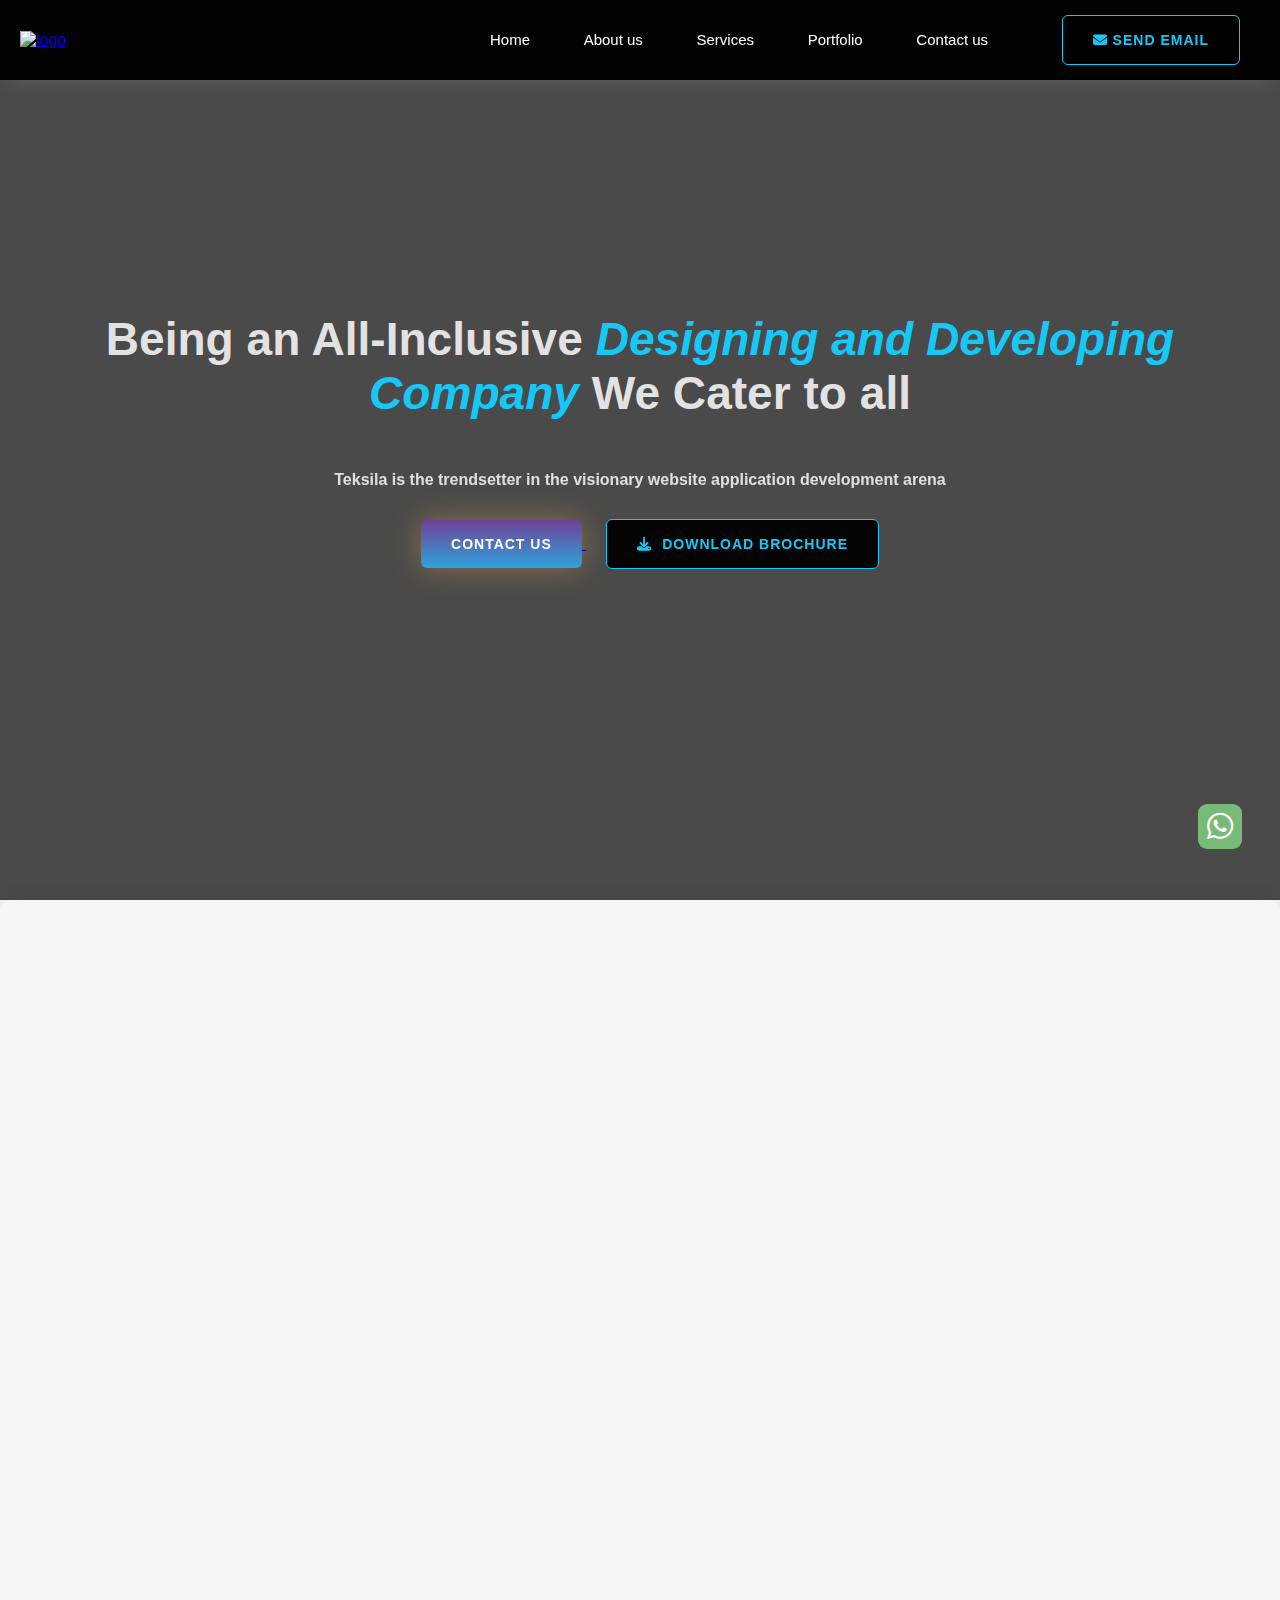
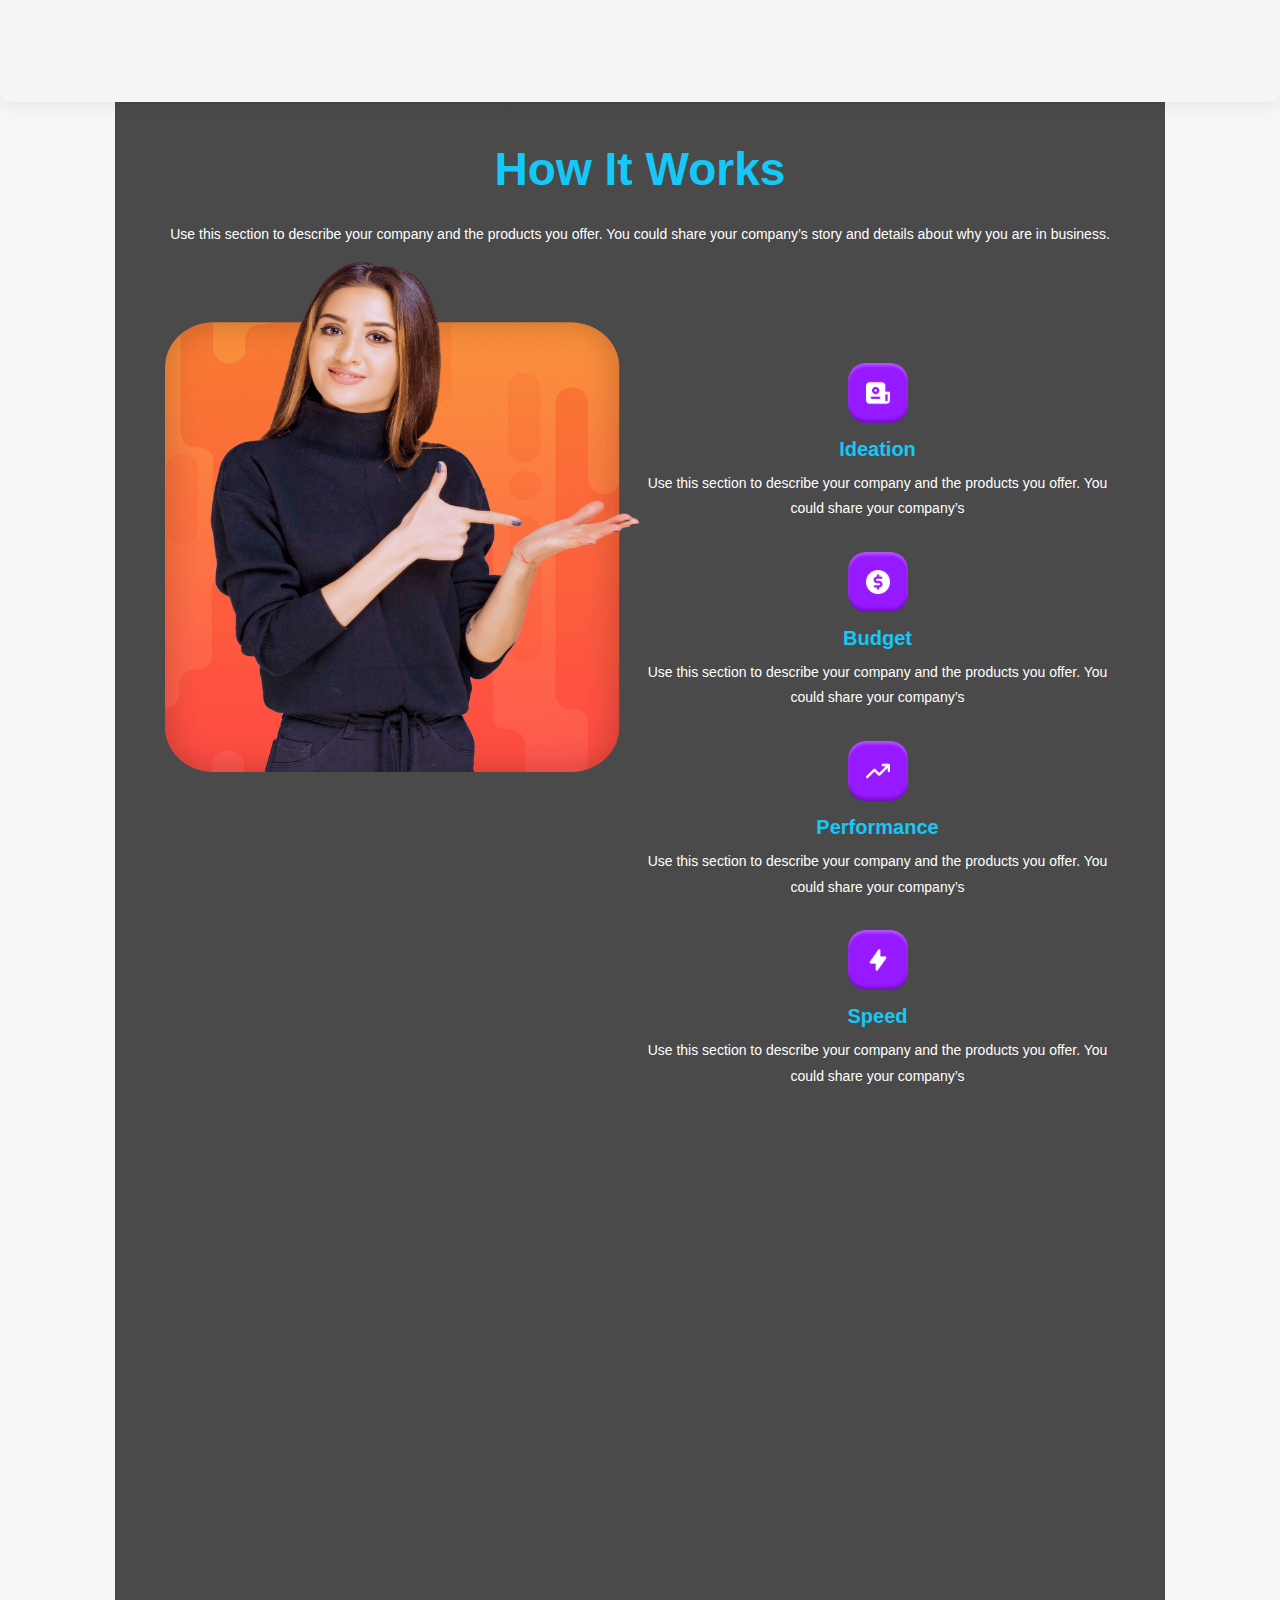
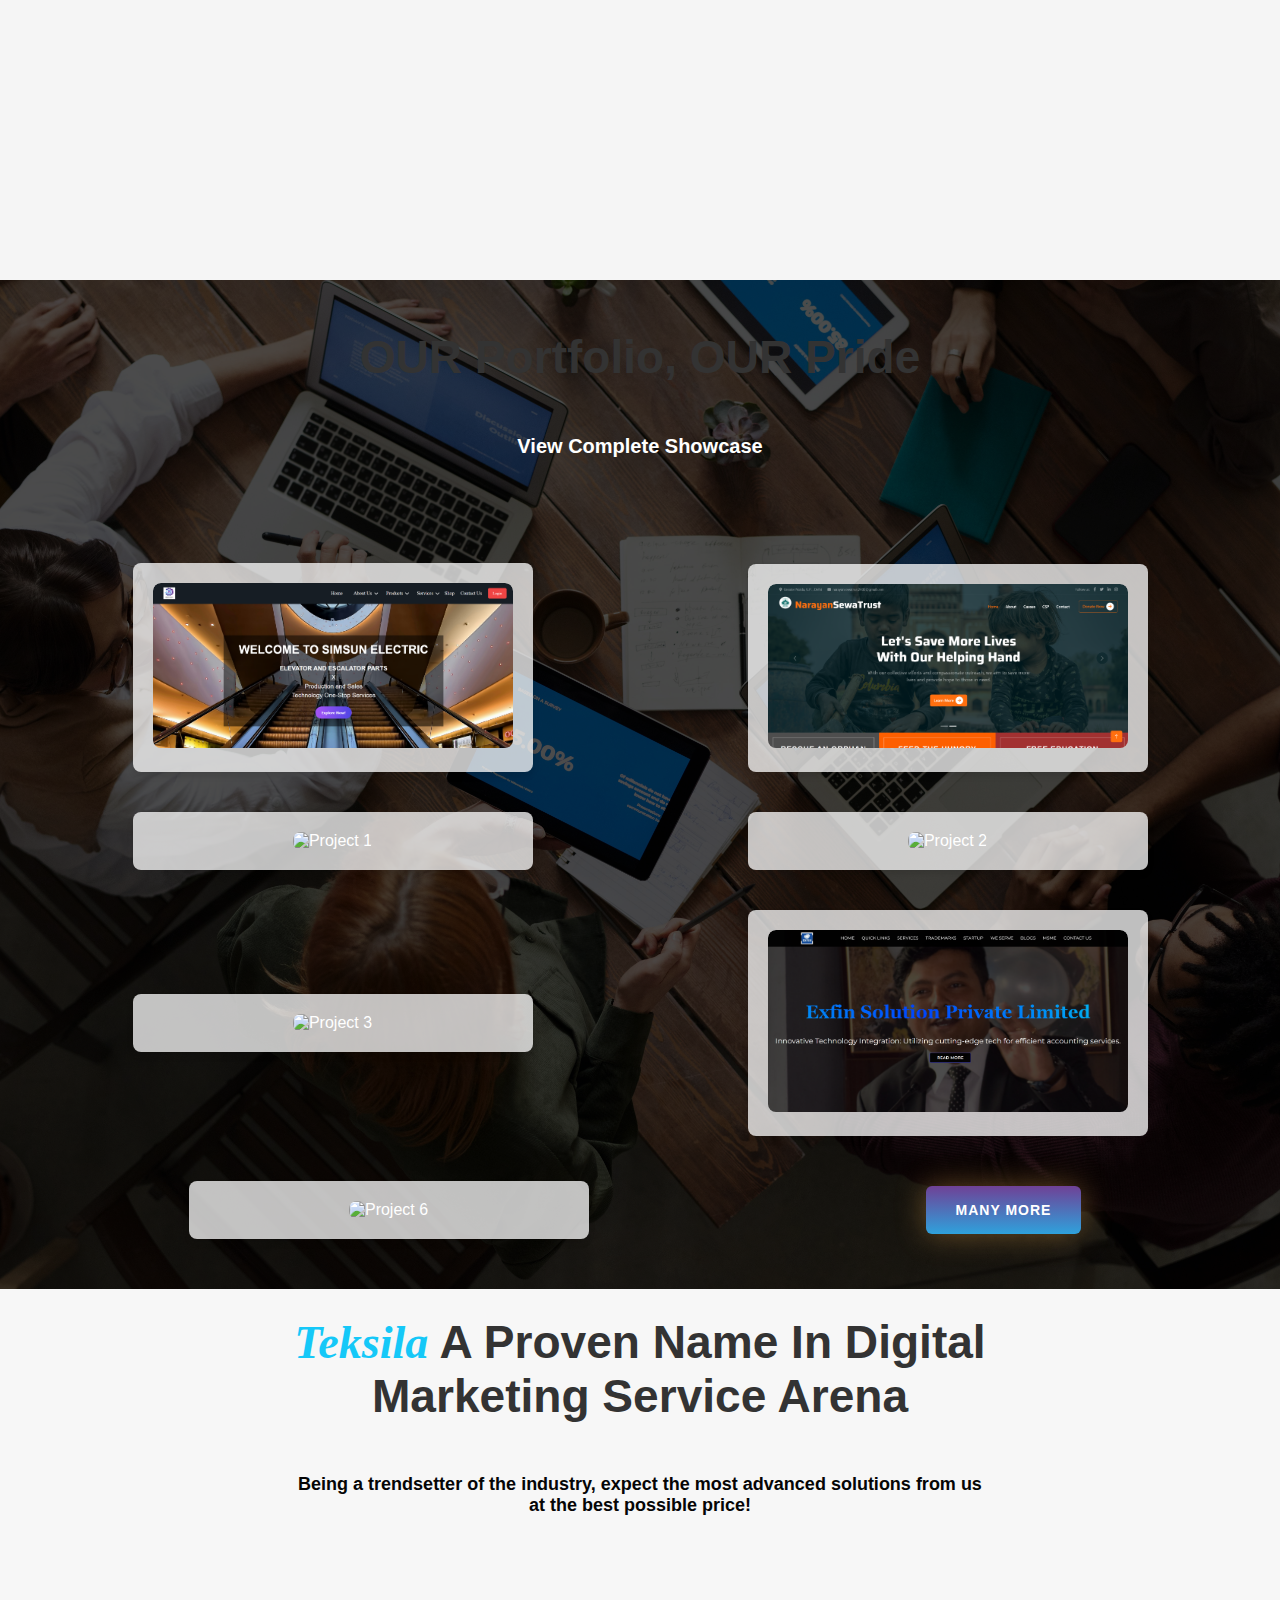
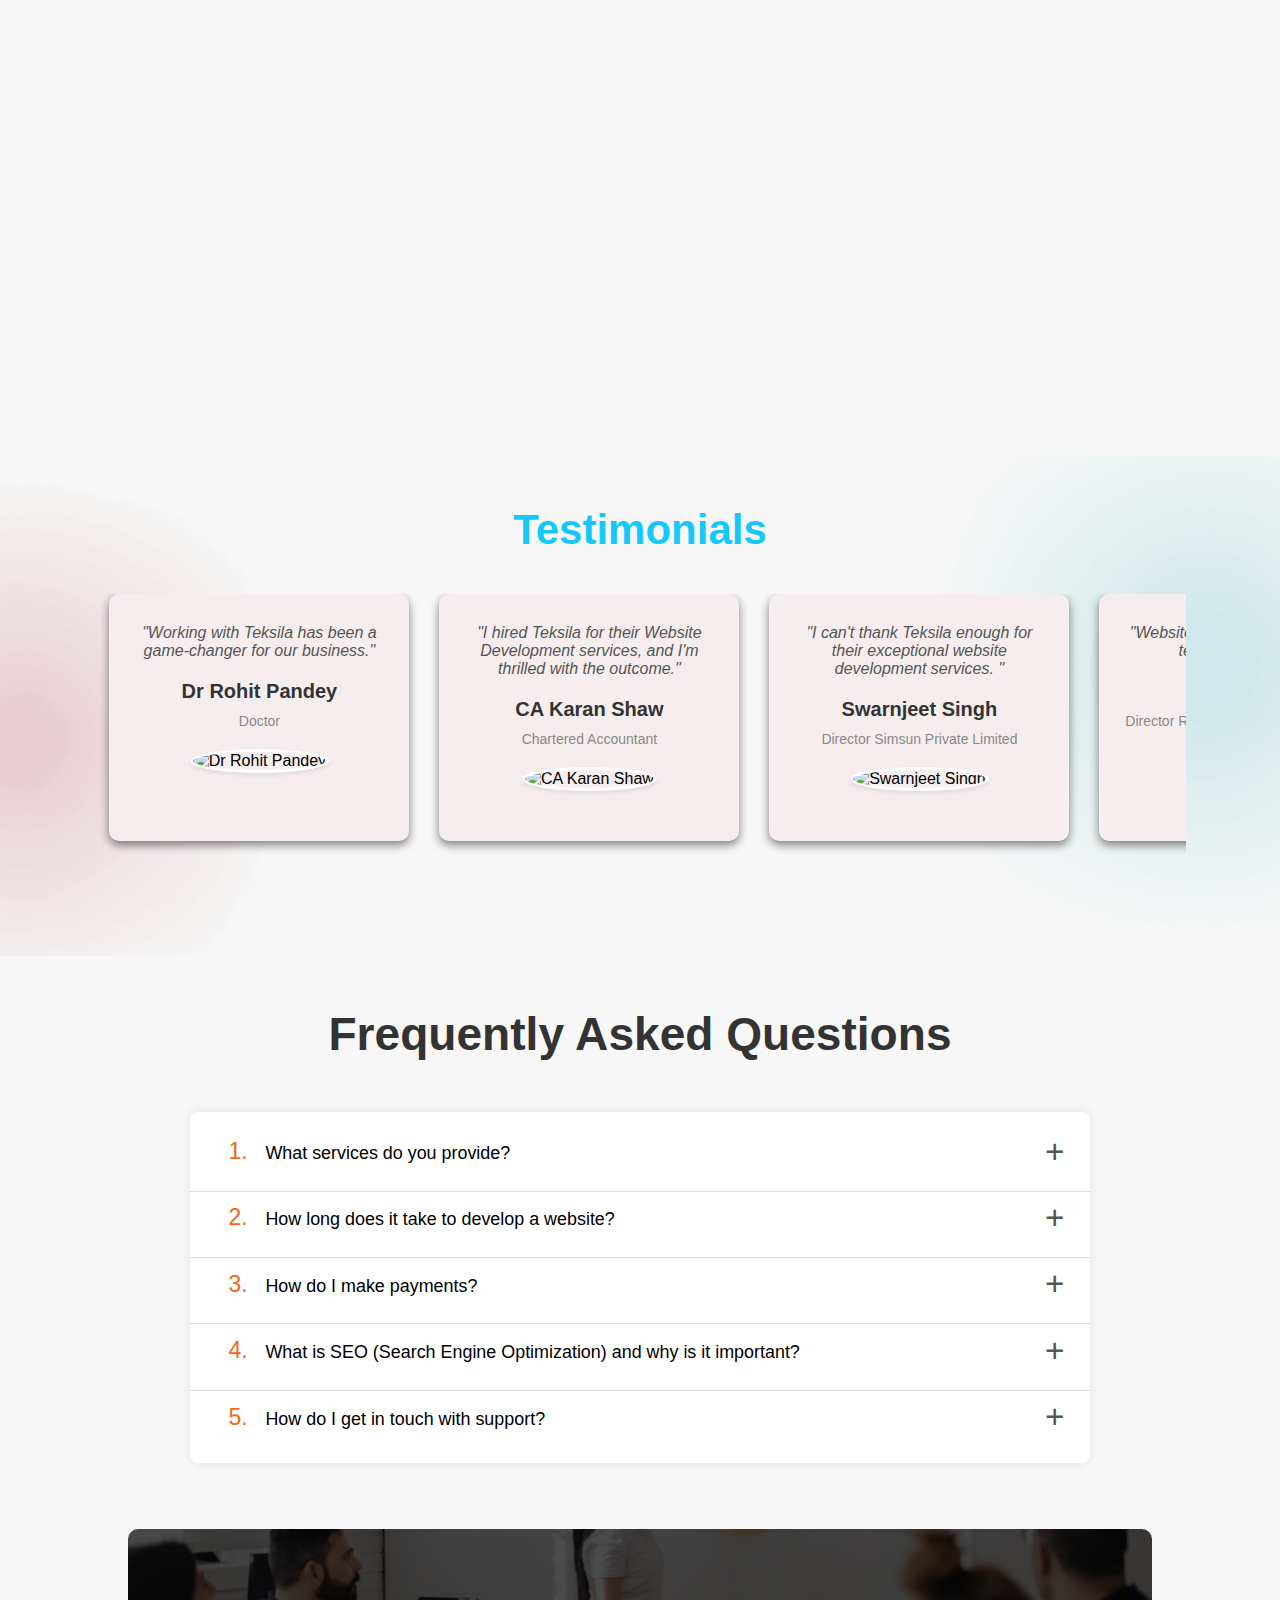
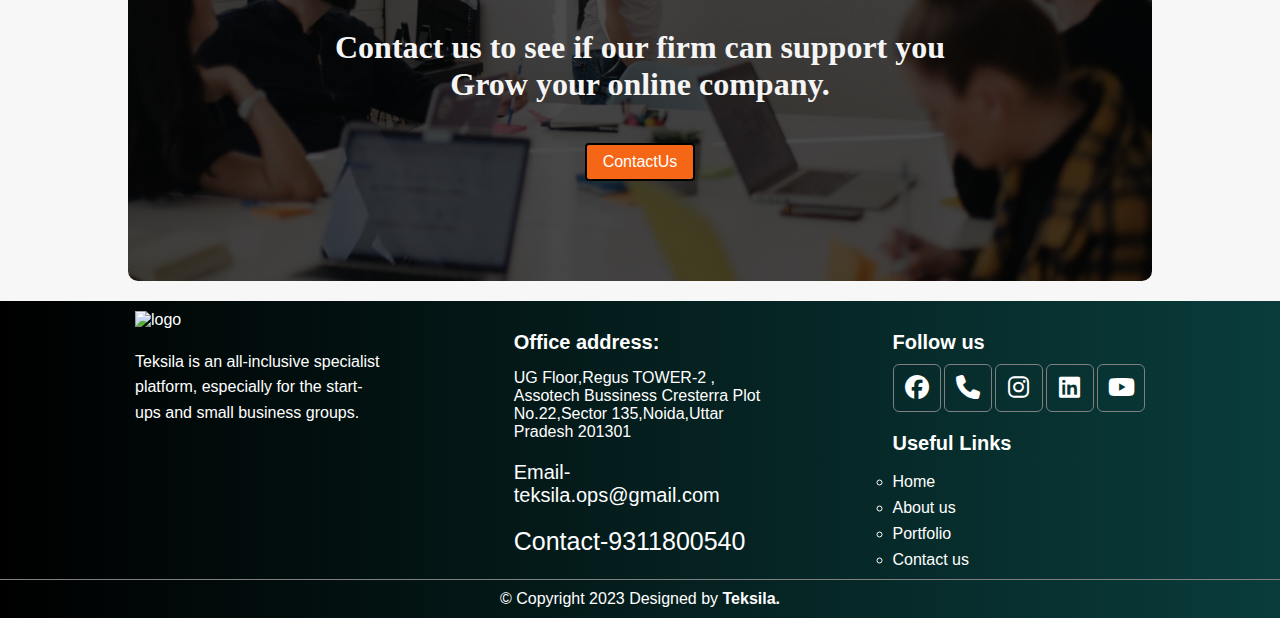
==== commit 74c18242: "update project" ====
--- a/index.html
+++ b/index.html
@@ -383,6 +383,35 @@
       <section class="projects">
         <div class="project">
           <div class="project-img">
+            <img src="./Images/web4.png" alt="Project 4" />
+            <div class="overlay"></div>
+          </div>
+          <div class="project-info">
+            <h3>Simsun Electric Private Limited</h3>
+            <!-- <p>Description of Project 4.</p> -->
+            <a href="https://www.simsunelectric.in/" target="_blank" class="btn"
+              >View Project</a
+            >
+          </div>
+        </div>
+        <div class="project">
+          <div class="project-img">
+            <img src="./Images/ngo.png" alt="Project 7" />
+            <div class="overlay"></div>
+          </div>
+          <div class="project-info">
+            <h3>Narayan Sewa Trust</h3>
+            <!-- <p>Description of Project 4.</p> -->
+            <a
+              href="https://www.narayansewatrust.in/"
+              target="_blank"
+              class="btn"
+              >View Project</a
+            >
+          </div>
+        </div>
+        <div class="project">
+          <div class="project-img">
             <img src="./Images/web1.png" alt="Project 1" />
             <div class="overlay"></div>
           </div>
@@ -424,20 +453,6 @@
             <h3>Kreativekrush</h3>
             <!-- <p>Description of Project 2.</p> -->
             <a href="https://kreativekrush.com/" target="_blank" class="btn"
-              >View Project</a
-            >
-          </div>
-        </div>
-
-        <div class="project">
-          <div class="project-img">
-            <img src="./Images/web4.png" alt="Project 4" />
-            <div class="overlay"></div>
-          </div>
-          <div class="project-info">
-            <h3>Simsun Electric Private Limited</h3>
-            <!-- <p>Description of Project 4.</p> -->
-            <a href="https://www.simsunelectric.in/" target="_blank" class="btn"
               >View Project</a
             >
           </div>
